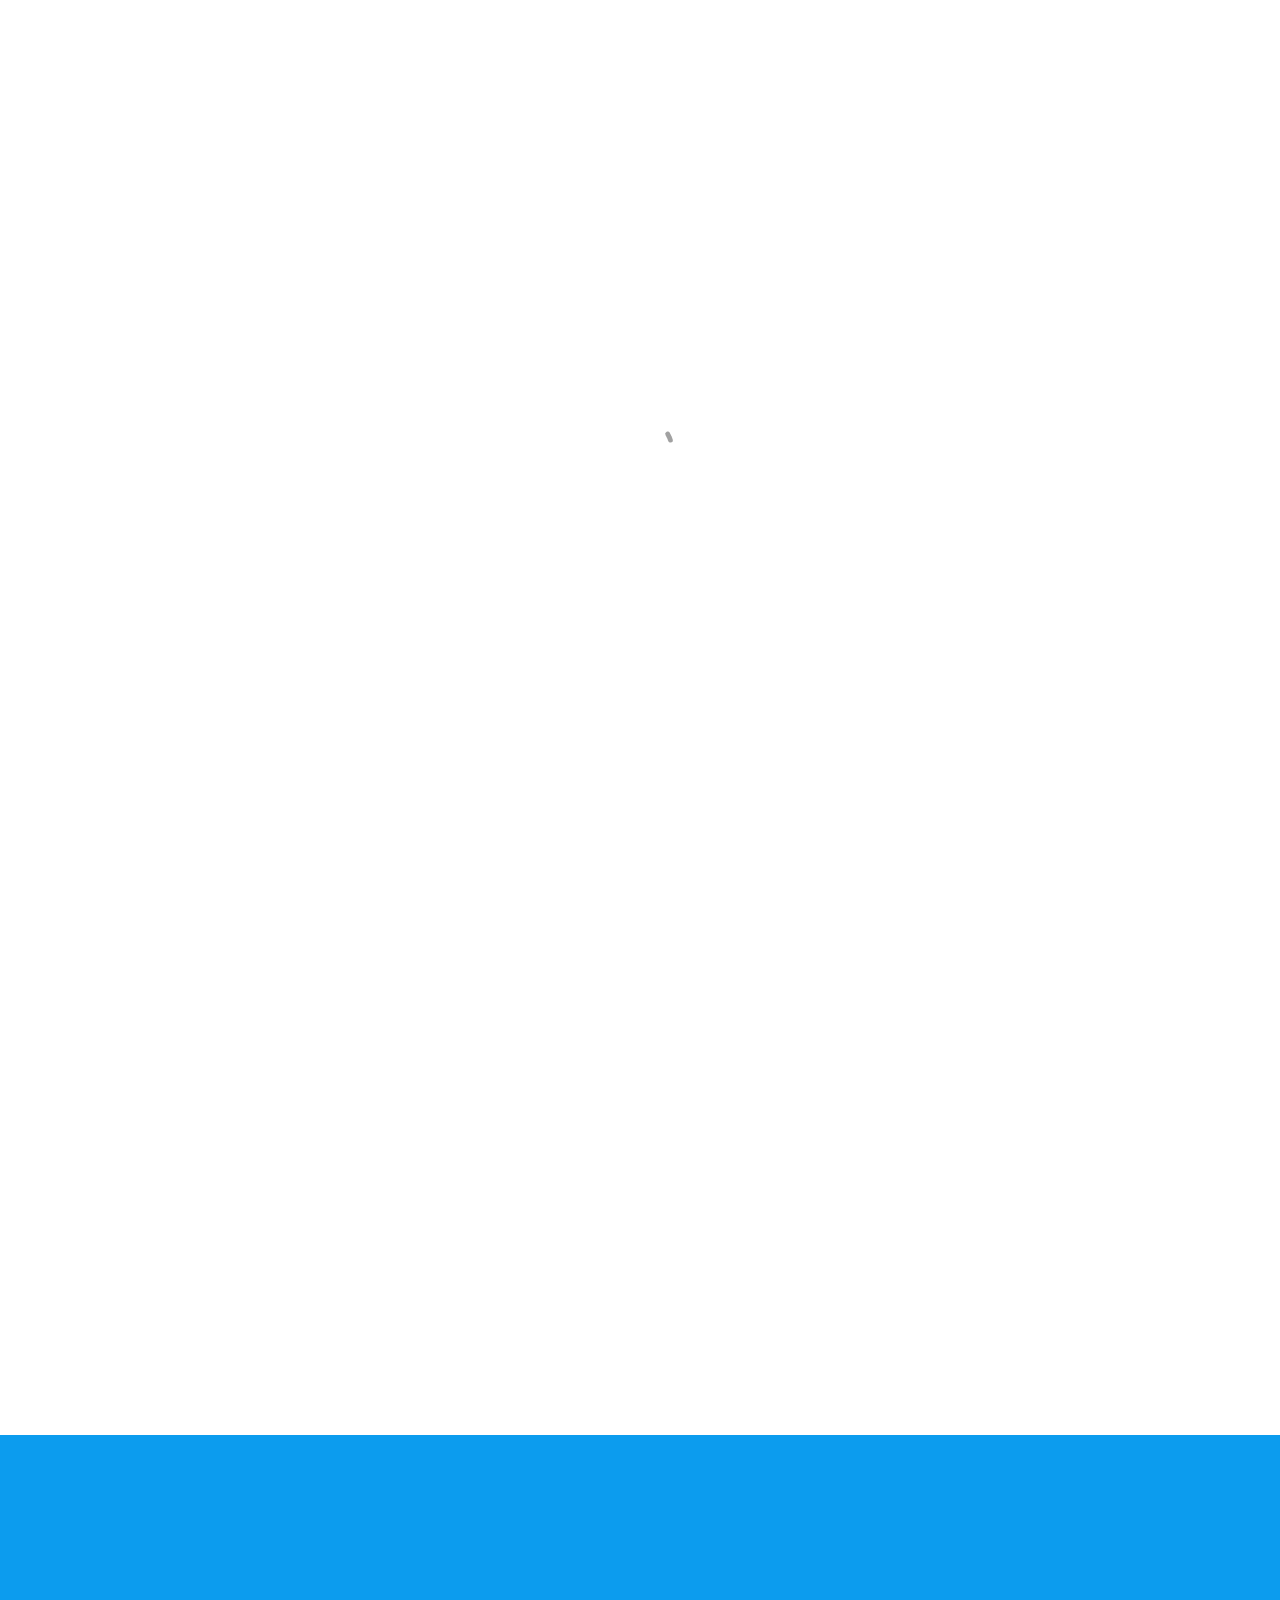
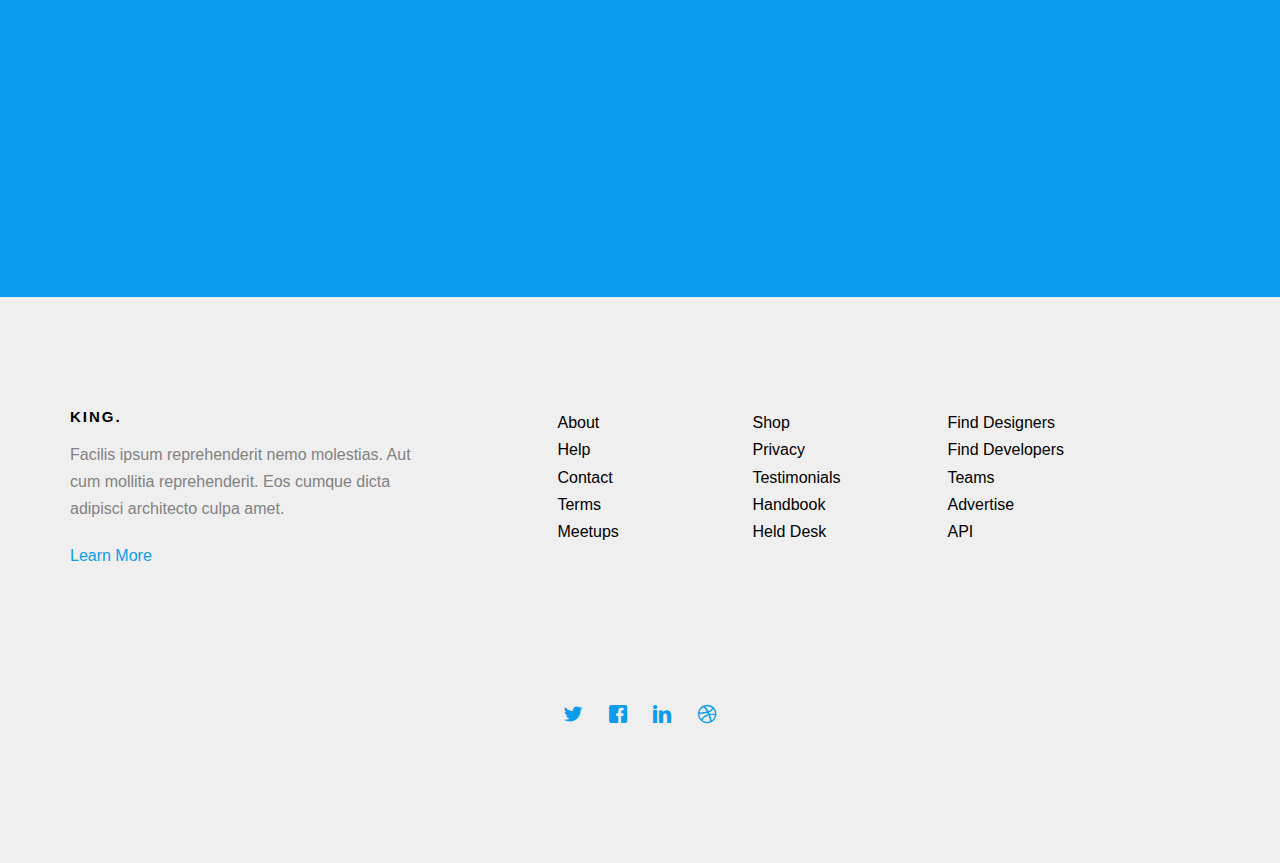
==== contact.html @ 64a5da16 "企业模板" ====
<!DOCTYPE HTML>
<html>
	<head>
	<meta charset="utf-8">
	<meta http-equiv="X-UA-Compatible" content="IE=edge">
	<title>King &mdash; Free Website Template, Free HTML5 Template </title>
	<meta name="viewport" content="width=device-width, initial-scale=1">
	<meta name="description" content="Free HTML5 Website Template" />
	<meta name="keywords" content="free website templates, free html5, free template, free bootstrap, free website template, html5, css3, mobile first, responsive" />
	

	

  	<!-- Facebook and Twitter integration -->
	<meta property="og:title" content=""/>
	<meta property="og:image" content=""/>
	<meta property="og:url" content=""/>
	<meta property="og:site_name" content=""/>
	<meta property="og:description" content=""/>
	<meta name="twitter:title" content="" />
	<meta name="twitter:image" content="" />
	<meta name="twitter:url" content="" />
	<meta name="twitter:card" content="" />

	<!-- <link href='https://fonts.googleapis.com/css?family=Work+Sans:400,300,600,400italic,700' rel='stylesheet' type='text/css'> -->
	
	<!-- Animate.css -->
	<link rel="stylesheet" href="css/animate.css">
	<!-- Icomoon Icon Fonts-->
	<link rel="stylesheet" href="css/icomoon.css">
	<!-- Bootstrap  -->
	<link rel="stylesheet" href="css/bootstrap.css">

	<!-- Theme style  -->
	<link rel="stylesheet" href="css/style.css">

	<!-- Modernizr JS -->
	<script src="js/modernizr-2.6.2.min.js"></script>
	<!-- FOR IE9 below -->
	<!--[if lt IE 9]>
	<script src="js/respond.min.js"></script>
	<![endif]-->

	</head>
	<body>
		
	<div class="fh5co-loader"></div>
	
	<div id="page">
	<nav class="fh5co-nav" role="navigation">
		<div class="container">
			<div class="row">
				<div class="col-xs-2">
					<div id="fh5co-logo"><a href="index.html">King.</a></div>
				</div>
				<div class="col-xs-10 text-right menu-1">
					<ul>
						<li><a href="index.html">Home</a></li>
						<li><a href="work.html">Work</a></li>
						<li><a href="about.html">About</a></li>
						<li class="has-dropdown">
							<a href="services.html">Services</a>
							<ul class="dropdown">
								<li><a href="#">Web Design</a></li>
								<li><a href="#">eCommerce</a></li>
								<li><a href="#">Branding</a></li>
								<li><a href="#">API</a></li>
							</ul>
						</li>
						<li class="has-dropdown">
							<a href="#">Tools</a>
							<ul class="dropdown">
								<li><a href="#">HTML5</a></li>
								<li><a href="#">CSS3</a></li>
								<li><a href="#">Sass</a></li>
								<li><a href="#">jQuery</a></li>
							</ul>
						</li>
						<li class="active"><a href="contact.html">Contact</a></li>
						<li class="btn-cta"><a href="#"><span>Login</span></a></li>
					</ul>
				</div>
			</div>
			
		</div>
	</nav>

	<header id="fh5co-header" class="fh5co-cover fh5co-cover-sm" role="banner" style="background-image:url(images/img_bg_2.jpg);">
		<div class="overlay"></div>
		<div class="container">
			<div class="row">
				<div class="col-md-8 col-md-offset-2 text-center">
					<div class="display-t">
						<div class="display-tc animate-box" data-animate-effect="fadeIn">
							<h1>Contact Us</h1>
							<h2>Free html5 templates Made by <a href="#" target="_blank">jq22.com</a></h2>
						</div>
					</div>
				</div>
			</div>
		</div>
	</header>
	
	<div id="fh5co-contact">
		<div class="container">
			<div class="row">
				<div class="col-md-5 col-md-push-1 animate-box">
					
					<div class="fh5co-contact-info">
						<h3>Contact Information</h3>
						<ul>
							<li class="address">198 West 21th Street, <br> Suite 721 New York NY 10016</li>
							<li class="phone"><a href="tel://1234567920">+ 1235 2355 98</a></li>
							<li class="email"><a href="mailto:info@yoursite.com">info@yoursite.com</a></li>
							<li class="url"><a href="http://gettemplates.co">gettemplates.co</a></li>
						</ul>
					</div>

				</div>
				<div class="col-md-6 animate-box">
					<h3>Get In Touch</h3>
					<form action="#">
						<div class="row form-group">
							<div class="col-md-6">
								<!-- <label for="fname">First Name</label> -->
								<input type="text" id="fname" class="form-control" placeholder="Your firstname">
							</div>
							<div class="col-md-6">
								<!-- <label for="lname">Last Name</label> -->
								<input type="text" id="lname" class="form-control" placeholder="Your lastname">
							</div>
						</div>

						<div class="row form-group">
							<div class="col-md-12">
								<!-- <label for="email">Email</label> -->
								<input type="text" id="email" class="form-control" placeholder="Your email address">
							</div>
						</div>

						<div class="row form-group">
							<div class="col-md-12">
								<!-- <label for="subject">Subject</label> -->
								<input type="text" id="subject" class="form-control" placeholder="Your subject of this message">
							</div>
						</div>

						<div class="row form-group">
							<div class="col-md-12">
								<!-- <label for="message">Message</label> -->
								<textarea name="message" id="message" cols="30" rows="10" class="form-control" placeholder="Say something about us"></textarea>
							</div>
						</div>
						<div class="form-group">
							<input type="submit" value="Send Message" class="btn btn-primary">
						</div>

					</form>		
				</div>
			</div>
			
		</div>
	</div>

	<div id="fh5co-started">
		<div class="container">
			<div class="row animate-box">
				<div class="col-md-8 col-md-offset-2 text-center fh5co-heading">
					<h2>Lets Get Started</h2>
					<p>Dignissimos asperiores vitae velit veniam totam fuga molestias accusamus alias autem provident. Odit ab aliquam dolor eius.</p>
				</div>
			</div>
			<div class="row animate-box">
				<div class="col-md-8 col-md-offset-2">
					<form class="form-inline">
						<div class="col-md-6 col-md-offset-3 col-sm-6">
							<button type="submit" class="btn btn-default btn-block">Get In Touch</button>
						</div>
					</form>
				</div>
			</div>
		</div>
	</div>

	<footer id="fh5co-footer" role="contentinfo">
		<div class="container">
			<div class="row row-pb-md">
				<div class="col-md-4 fh5co-widget">
					<h3>King.</h3>
					<p>Facilis ipsum reprehenderit nemo molestias. Aut cum mollitia reprehenderit. Eos cumque dicta adipisci architecto culpa amet.</p>
					<p><a href="#">Learn More</a></p>
				</div>
				<div class="col-md-2 col-sm-4 col-xs-6 col-md-push-1">
					<ul class="fh5co-footer-links">
						<li><a href="#">About</a></li>
						<li><a href="#">Help</a></li>
						<li><a href="#">Contact</a></li>
						<li><a href="#">Terms</a></li>
						<li><a href="#">Meetups</a></li>
					</ul>
				</div>

				<div class="col-md-2 col-sm-4 col-xs-6 col-md-push-1">
					<ul class="fh5co-footer-links">
						<li><a href="#">Shop</a></li>
						<li><a href="#">Privacy</a></li>
						<li><a href="#">Testimonials</a></li>
						<li><a href="#">Handbook</a></li>
						<li><a href="#">Held Desk</a></li>
					</ul>
				</div>

				<div class="col-md-2 col-sm-4 col-xs-6 col-md-push-1">
					<ul class="fh5co-footer-links">
						<li><a href="#">Find Designers</a></li>
						<li><a href="#">Find Developers</a></li>
						<li><a href="#">Teams</a></li>
						<li><a href="#">Advertise</a></li>
						<li><a href="#">API</a></li>
					</ul>
				</div>
			</div>

			<div class="row copyright">
				<div class="col-md-12 text-center">
					<p>
						<ul class="fh5co-social-icons">
							<li><a href="#"><i class="icon-twitter"></i></a></li>
							<li><a href="#"><i class="icon-facebook"></i></a></li>
							<li><a href="#"><i class="icon-linkedin"></i></a></li>
							<li><a href="#"><i class="icon-dribbble"></i></a></li>
						</ul>
					</p>
				</div>
			</div>

		</div>
	</footer>
	</div>

	<div class="gototop js-top">
		<a href="#" class="js-gotop"><i class="icon-arrow-up"></i></a>
	</div>
	
	<!-- jQuery -->
	<script src="http://www.jq22.com/jquery/jquery-1.10.2.js"></script>
	<!-- jQuery Easing -->
	<script src="js/jquery.easing.1.3.js"></script>
	<!-- Bootstrap -->
	<script src="js/bootstrap.min.js"></script>
	<!-- Waypoints -->
	<script src="js/jquery.waypoints.min.js"></script>
	<!-- Main -->
	<script src="js/main.js"></script>

	</body>
</html>
---- css/icomoon.css ----
@font-face {
  font-family: 'icomoon';
  src:  url('../fonts/icomoon/icomoon.eot?6iuir');
  src:  url('../fonts/icomoon/icomoon.eot?6iuir#iefix') format('embedded-opentype'),
    url('../fonts/icomoon/icomoon.ttf?6iuir') format('truetype'),
    url('../fonts/icomoon/icomoon.woff?6iuir') format('woff'),
    url('../fonts/icomoon/icomoon.svg?6iuir#icomoon') format('svg');
  font-weight: normal;
  font-style: normal;
}

[class^="icon-"], [class*=" icon-"] {
  /* use !important to prevent issues with browser extensions that change fonts */
  font-family: 'icomoon' !important;
  speak: none;
  font-style: normal;
  font-weight: normal;
  font-variant: normal;
  text-transform: none;
  line-height: 1;

  /* Better Font Rendering =========== */
  -webkit-font-smoothing: antialiased;
  -moz-osx-font-smoothing: grayscale;
}

.icon-eye:before {
  content: "\e000";
}
.icon-paper-clip:before {
  content: "\e001";
}
.icon-mail:before {
  content: "\e002";
}
.icon-toggle:before {
  content: "\e003";
}
.icon-layout:before {
  content: "\e004";
}
.icon-link:before {
  content: "\e005";
}
.icon-bell:before {
  content: "\e006";
}
.icon-lock:before {
  content: "\e007";
}
.icon-unlock:before {
  content: "\e008";
}
.icon-ribbon:before {
  content: "\e009";
}
.icon-image:before {
  content: "\e010";
}
.icon-signal:before {
  content: "\e011";
}
.icon-target:before {
  content: "\e012";
}
.icon-clipboard:before {
  content: "\e013";
}
.icon-clock:before {
  content: "\e014";
}
.icon-watch:before {
  content: "\e015";
}
.icon-air-play:before {
  content: "\e016";
}
.icon-camera:before {
  content: "\e017";
}
.icon-video:before {
  content: "\e018";
}
.icon-disc:before {
  content: "\e019";
}
.icon-printer:before {
  content: "\e020";
}
.icon-monitor:before {
  content: "\e021";
}
.icon-server:before {
  content: "\e022";
}
.icon-cog:before {
  content: "\e023";
}
.icon-heart:before {
  content: "\e024";
}
.icon-paragraph:before {
  content: "\e025";
}
.icon-align-justify:before {
  content: "\e026";
}
.icon-align-left:before {
  content: "\e027";
}
.icon-align-center:before {
  content: "\e028";
}
.icon-align-right:before {
  content: "\e029";
}
.icon-book:before {
  content: "\e030";
}
.icon-layers:before {
  content: "\e031";
}
.icon-stack:before {
  content: "\e032";
}
.icon-stack-2:before {
  content: "\e033";
}
.icon-paper:before {
  content: "\e034";
}
.icon-paper-stack:before {
  content: "\e035";
}
.icon-search:before {
  content: "\e036";
}
.icon-zoom-in:before {
  content: "\e037";
}
.icon-zoom-out:before {
  content: "\e038";
}
.icon-reply:before {
  content: "\e039";
}
.icon-circle-plus:before {
  content: "\e040";
}
.icon-circle-minus:before {
  content: "\e041";
}
.icon-circle-check:before {
  content: "\e042";
}
.icon-circle-cross:before {
  content: "\e043";
}
.icon-square-plus:before {
  content: "\e044";
}
.icon-square-minus:before {
  content: "\e045";
}
.icon-square-check:before {
  content: "\e046";
}
.icon-square-cross:before {
  content: "\e047";
}
.icon-microphone:before {
  content: "\e048";
}
.icon-record:before {
  content: "\e049";
}
.icon-skip-back:before {
  content: "\e050";
}
.icon-rewind:before {
  content: "\e051";
}
.icon-play:before {
  content: "\e052";
}
.icon-pause:before {
  content: "\e053";
}
.icon-stop:before {
  content: "\e054";
}
.icon-fast-forward:before {
  content: "\e055";
}
.icon-skip-forward:before {
  content: "\e056";
}
.icon-shuffle:before {
  content: "\e057";
}
.icon-repeat:before {
  content: "\e058";
}
.icon-folder:before {
  content: "\e059";
}
.icon-umbrella:before {
  content: "\e060";
}
.icon-moon:before {
  content: "\e061";
}
.icon-thermometer:before {
  content: "\e062";
}
.icon-drop:before {
  content: "\e063";
}
.icon-sun:before {
  content: "\e064";
}
.icon-cloud:before {
  content: "\e065";
}
.icon-cloud-upload:before {
  content: "\e066";
}
.icon-cloud-download:before {
  content: "\e067";
}
.icon-upload:before {
  content: "\e068";
}
.icon-download:before {
  content: "\e069";
}
.icon-location:before {
  content: "\e070";
}
.icon-location-2:before {
  content: "\e071";
}
.icon-map:before {
  content: "\e072";
}
.icon-battery:before {
  content: "\e073";
}
.icon-head:before {
  content: "\e074";
}
.icon-briefcase:before {
  content: "\e075";
}
.icon-speech-bubble:before {
  content: "\e076";
}
.icon-anchor:before {
  content: "\e077";
}
.icon-globe:before {
  content: "\e078";
}
.icon-box:before {
  content: "\e079";
}
.icon-reload:before {
  content: "\e080";
}
.icon-share:before {
  content: "\e081";
}
.icon-marquee:before {
  content: "\e082";
}
.icon-marquee-plus:before {
  content: "\e083";
}
.icon-marquee-minus:before {
  content: "\e084";
}
.icon-tag:before {
  content: "\e085";
}
.icon-power:before {
  content: "\e086";
}
.icon-command:before {
  content: "\e087";
}
.icon-alt:before {
  content: "\e088";
}
.icon-esc:before {
  content: "\e089";
}
.icon-bar-graph:before {
  content: "\e090";
}
.icon-bar-graph-2:before {
  content: "\e091";
}
.icon-pie-graph:before {
  content: "\e092";
}
.icon-star:before {
  content: "\e093";
}
.icon-arrow-left:before {
  content: "\e094";
}
.icon-arrow-right:before {
  content: "\e095";
}
.icon-arrow-up:before {
  content: "\e096";
}
.icon-arrow-down:before {
  content: "\e097";
}
.icon-volume:before {
  content: "\e098";
}
.icon-mute:before {
  content: "\e099";
}
.icon-content-right:before {
  content: "\e100";
}
.icon-content-left:before {
  content: "\e101";
}
.icon-grid:before {
  content: "\e102";
}
.icon-grid-2:before {
  content: "\e103";
}
.icon-columns:before {
  content: "\e104";
}
.icon-loader:before {
  content: "\e105";
}
.icon-bag:before {
  content: "\e106";
}
.icon-ban:before {
  content: "\e107";
}
.icon-flag:before {
  content: "\e108";
}
.icon-trash:before {
  content: "\e109";
}
.icon-expand:before {
  content: "\e110";
}
.icon-contract:before {
  content: "\e111";
}
.icon-maximize:before {
  content: "\e112";
}
.icon-minimize:before {
  content: "\e113";
}
.icon-plus:before {
  content: "\e114";
}
.icon-minus:before {
  content: "\e115";
}
.icon-check:before {
  content: "\e116";
}
.icon-cross:before {
  content: "\e117";
}
.icon-move:before {
  content: "\e118";
}
.icon-delete:before {
  content: "\e119";
}
.icon-menu:before {
  content: "\e120";
}
.icon-archive:before {
  content: "\e121";
}
.icon-inbox:before {
  content: "\e122";
}
.icon-outbox:before {
  content: "\e123";
}
.icon-file:before {
  content: "\e124";
}
.icon-file-add:before {
  content: "\e125";
}
.icon-file-subtract:before {
  content: "\e126";
}
.icon-help:before {
  content: "\e127";
}
.icon-open:before {
  content: "\e128";
}
.icon-ellipsis:before {
  content: "\e129";
}
.icon-add-to-list:before {
  content: "\e900";
}
.icon-classic-computer:before {
  content: "\e901";
}
.icon-controller-fast-backward:before {
  content: "\e902";
}
.icon-creative-commons-attribution:before {
  content: "\e903";
}
.icon-creative-commons-noderivs:before {
  content: "\e904";
}
.icon-creative-commons-noncommercial-eu:before {
  content: "\e905";
}
.icon-creative-commons-noncommercial-us:before {
  content: "\e906";
}
.icon-creative-commons-public-domain:before {
  content: "\e907";
}
.icon-creative-commons-remix:before {
  content: "\e908";
}
.icon-creative-commons-share:before {
  content: "\e909";
}
.icon-creative-commons-sharealike:before {
  content: "\e90a";
}
.icon-creative-commons:before {
  content: "\e90b";
}
.icon-document-landscape:before {
  content: "\e90c";
}
.icon-remove-user:before {
  content: "\e90d";
}
.icon-warning:before {
  content: "\e90e";
}
.icon-arrow-bold-down:before {
  content: "\e90f";
}
.icon-arrow-bold-left:before {
  content: "\e910";
}
.icon-arrow-bold-right:before {
  content: "\e911";
}
.icon-arrow-bold-up:before {
  content: "\e912";
}
.icon-arrow-down2:before {
  content: "\e913";
}
.icon-arrow-left2:before {
  content: "\e914";
}
.icon-arrow-long-down:before {
  content: "\e915";
}
.icon-arrow-long-left:before {
  content: "\e916";
}
.icon-arrow-long-right:before {
  content: "\e917";
}
.icon-arrow-long-up:before {
  content: "\e918";
}
.icon-arrow-right2:before {
  content: "\e919";
}
.icon-arrow-up2:before {
  content: "\e91a";
}
.icon-arrow-with-circle-down:before {
  content: "\e91b";
}
.icon-arrow-with-circle-left:before {
  content: "\e91c";
}
.icon-arrow-with-circle-right:before {
  content: "\e91d";
}
.icon-arrow-with-circle-up:before {
  content: "\e91e";
}
.icon-bookmark:before {
  content: "\e91f";
}
.icon-bookmarks:before {
  content: "\e920";
}
.icon-chevron-down:before {
  content: "\e921";
}
.icon-chevron-left:before {
  content: "\e922";
}
.icon-chevron-right:before {
  content: "\e923";
}
.icon-chevron-small-down:before {
  content: "\e924";
}
.icon-chevron-small-left:before {
  content: "\e925";
}
.icon-chevron-small-right:before {
  content: "\e926";
}
.icon-chevron-small-up:before {
  content: "\e927";
}
.icon-chevron-thin-down:before {
  content: "\e928";
}
.icon-chevron-thin-left:before {
  content: "\e929";
}
.icon-chevron-thin-right:before {
  content: "\e92a";
}
.icon-chevron-thin-up:before {
  content: "\e92b";
}
.icon-chevron-up:before {
  content: "\e92c";
}
.icon-chevron-with-circle-down:before {
  content: "\e92d";
}
.icon-chevron-with-circle-left:before {
  content: "\e92e";
}
.icon-chevron-with-circle-right:before {
  content: "\e92f";
}
.icon-chevron-with-circle-up:before {
  content: "\e930";
}
.icon-cloud2:before {
  content: "\e931";
}
.icon-controller-fast-forward:before {
  content: "\e932";
}
.icon-controller-jump-to-start:before {
  content: "\e933";
}
.icon-controller-next:before {
  content: "\e934";
}
.icon-controller-paus:before {
  content: "\e935";
}
.icon-controller-play:before {
  content: "\e936";
}
.icon-controller-record:before {
  content: "\e937";
}
.icon-controller-stop:before {
  content: "\e938";
}
.icon-controller-volume:before {
  content: "\e939";
}
.icon-dot-single:before {
  content: "\e93a";
}
.icon-dots-three-horizontal:before {
  content: "\e93b";
}
.icon-dots-three-vertical:before {
  content: "\e93c";
}
.icon-dots-two-horizontal:before {
  content: "\e93d";
}
.icon-dots-two-vertical:before {
  content: "\e93e";
}
.icon-download2:before {
  content: "\e93f";
}
.icon-emoji-flirt:before {
  content: "\e940";
}
.icon-flow-branch:before {
  content: "\e941";
}
.icon-flow-cascade:before {
  content: "\e942";
}
.icon-flow-line:before {
  content: "\e943";
}
.icon-flow-parallel:before {
  content: "\e944";
}
.icon-flow-tree:before {
  content: "\e945";
}
.icon-install:before {
  content: "\e946";
}
.icon-layers2:before {
  content: "\e947";
}
.icon-open-book:before {
  content: "\e948";
}
.icon-resize-100:before {
  content: "\e949";
}
.icon-resize-full-screen:before {
  content: "\e94a";
}
.icon-save:before {
  content: "\e94b";
}
.icon-select-arrows:before {
  content: "\e94c";
}
.icon-sound-mute:before {
  content: "\e94d";
}
.icon-sound:before {
  content: "\e94e";
}
.icon-trash2:before {
  content: "\e94f";
}
.icon-triangle-down:before {
  content: "\e950";
}
.icon-triangle-left:before {
  content: "\e951";
}
.icon-triangle-right:before {
  content: "\e952";
}
.icon-triangle-up:before {
  content: "\e953";
}
.icon-uninstall:before {
  content: "\e954";
}
.icon-upload-to-cloud:before {
  content: "\e955";
}
.icon-upload2:before {
  content: "\e956";
}
.icon-add-user:before {
  content: "\e957";
}
.icon-address:before {
  content: "\e958";
}
.icon-adjust:before {
  content: "\e959";
}
.icon-air:before {
  content: "\e95a";
}
.icon-aircraft-landing:before {
  content: "\e95b";
}
.icon-aircraft-take-off:before {
  content: "\e95c";
}
.icon-aircraft:before {
  content: "\e95d";
}
.icon-align-bottom:before {
  content: "\e95e";
}
.icon-align-horizontal-middle:before {
  content: "\e95f";
}
.icon-align-left2:before {
  content: "\e960";
}
.icon-align-right2:before {
  content: "\e961";
}
.icon-align-top:before {
  content: "\e962";
}
.icon-align-vertical-middle:before {
  content: "\e963";
}
.icon-archive2:before {
  content: "\e964";
}
.icon-area-graph:before {
  content: "\e965";
}
.icon-attachment:before {
  content: "\e966";
}
.icon-awareness-ribbon:before {
  content: "\e967";
}
.icon-back-in-time:before {
  content: "\e968";
}
.icon-back:before {
  content: "\e969";
}
.icon-bar-graph2:before {
  content: "\e96a";
}
.icon-battery2:before {
  content: "\e96b";
}
.icon-beamed-note:before {
  content: "\e96c";
}
.icon-bell2:before {
  content: "\e96d";
}
.icon-blackboard:before {
  content: "\e96e";
}
.icon-block:before {
  content: "\e96f";
}
.icon-book2:before {
  content: "\e970";
}
.icon-bowl:before {
  content: "\e971";
}
.icon-box2:before {
  content: "\e972";
}
.icon-briefcase2:before {
  content: "\e973";
}
.icon-browser:before {
  content: "\e974";
}
.icon-brush:before {
  content: "\e975";
}
.icon-bucket:before {
  content: "\e976";
}
.icon-cake:before {
  content: "\e977";
}
.icon-calculator:before {
  content: "\e978";
}
.icon-calendar:before {
  content: "\e979";
}
.icon-camera2:before {
  content: "\e97a";
}
.icon-ccw:before {
  content: "\e97b";
}
.icon-chat:before {
  content: "\e97c";
}
.icon-check2:before {
  content: "\e97d";
}
.icon-circle-with-cross:before {
  content: "\e97e";
}
.icon-circle-with-minus:before {
  content: "\e97f";
}
.icon-circle-with-plus:before {
  content: "\e980";
}
.icon-circle:before {
  content: "\e981";
}
.icon-circular-graph:before {
  content: "\e982";
}
.icon-clapperboard:before {
  content: "\e983";
}
.icon-clipboard2:before {
  content: "\e984";
}
.icon-clock2:before {
  content: "\e985";
}
.icon-code:before {
  content: "\e986";
}
.icon-cog2:before {
  content: "\e987";
}
.icon-colours:before {
  content: "\e988";
}
.icon-compass:before {
  content: "\e989";
}
.icon-copy:before {
  content: "\e98a";
}
.icon-credit-card:before {
  content: "\e98b";
}
.icon-credit:before {
  content: "\e98c";
}
.icon-cross2:before {
  content: "\e98d";
}
.icon-cup:before {
  content: "\e98e";
}
.icon-cw:before {
  content: "\e98f";
}
.icon-cycle:before {
  content: "\e990";
}
.icon-database:before {
  content: "\e991";
}
.icon-dial-pad:before {
  content: "\e992";
}
.icon-direction:before {
  content: "\e993";
}
.icon-document:before {
  content: "\e994";
}
.icon-documents:before {
  content: "\e995";
}
.icon-drink:before {
  content: "\e996";
}
.icon-drive:before {
  content: "\e997";
}
.icon-drop2:before {
  content: "\e998";
}
.icon-edit:before {
  content: "\e999";
}
.icon-email:before {
  content: "\e99a";
}
.icon-emoji-happy:before {
  content: "\e99b";
}
.icon-emoji-neutral:before {
  content: "\e99c";
}
.icon-emoji-sad:before {
  content: "\e99d";
}
.icon-erase:before {
  content: "\e99e";
}
.icon-eraser:before {
  content: "\e99f";
}
.icon-export:before {
  content: "\e9a0";
}
.icon-eye2:before {
  content: "\e9a1";
}
.icon-feather:before {
  content: "\e9a2";
}
.icon-flag2:before {
  content: "\e9a3";
}
.icon-flash:before {
  content: "\e9a4";
}
.icon-flashlight:before {
  content: "\e9a5";
}
.icon-flat-brush:before {
  content: "\e9a6";
}
.icon-folder-images:before {
  content: "\e9a7";
}
.icon-folder-music:before {
  content: "\e9a8";
}
.icon-folder-video:before {
  content: "\e9a9";
}
.icon-folder2:before {
  content: "\e9aa";
}
.icon-forward:before {
  content: "\e9ab";
}
.icon-funnel:before {
  content: "\e9ac";
}
.icon-game-controller:before {
  content: "\e9ad";
}
.icon-gauge:before {
  content: "\e9ae";
}
.icon-globe2:before {
  content: "\e9af";
}
.icon-graduation-cap:before {
  content: "\e9b0";
}
.icon-grid2:before {
  content: "\e9b1";
}
.icon-hair-cross:before {
  content: "\e9b2";
}
.icon-hand:before {
  content: "\e9b3";
}
.icon-heart-outlined:before {
  content: "\e9b4";
}
.icon-heart2:before {
  content: "\e9b5";
}
.icon-help-with-circle:before {
  content: "\e9b6";
}
.icon-help2:before {
  content: "\e9b7";
}
.icon-home:before {
  content: "\e9b8";
}
.icon-hour-glass:before {
  content: "\e9b9";
}
.icon-image-inverted:before {
  content: "\e9ba";
}
.icon-image2:before {
  content: "\e9bb";
}
.icon-images:before {
  content: "\e9bc";
}
.icon-inbox2:before {
  content: "\e9bd";
}
.icon-infinity:before {
  content: "\e9be";
}
.icon-info-with-circle:before {
  content: "\e9bf";
}
.icon-info:before {
  content: "\e9c0";
}
.icon-key:before {
  content: "\e9c1";
}
.icon-keyboard:before {
  content: "\e9c2";
}
.icon-lab-flask:before {
  content: "\e9c3";
}
.icon-landline:before {
  content: "\e9c4";
}
.icon-language:before {
  content: "\e9c5";
}
.icon-laptop:before {
  content: "\e9c6";
}
.icon-leaf:before {
  content: "\e9c7";
}
.icon-level-down:before {
  content: "\e9c8";
}
.icon-level-up:before {
  content: "\e9c9";
}
.icon-lifebuoy:before {
  content: "\e9ca";
}
.icon-light-bulb:before {
  content: "\e9cb";
}
.icon-light-down:before {
  content: "\e9cc";
}
.icon-light-up:before {
  content: "\e9cd";
}
.icon-line-graph:before {
  content: "\e9ce";
}
.icon-link2:before {
  content: "\e9cf";
}
.icon-list:before {
  content: "\e9d0";
}
.icon-location-pin:before {
  content: "\e9d1";
}
.icon-location2:before {
  content: "\e9d2";
}
.icon-lock-open:before {
  content: "\e9d3";
}
.icon-lock2:before {
  content: "\e9d4";
}
.icon-log-out:before {
  content: "\e9d5";
}
.icon-login:before {
  content: "\e9d6";
}
.icon-loop:before {
  content: "\e9d7";
}
.icon-magnet:before {
  content: "\e9d8";
}
.icon-magnifying-glass:before {
  content: "\e9d9";
}
.icon-mail2:before {
  content: "\e9da";
}
.icon-man:before {
  content: "\e9db";
}
.icon-map2:before {
  content: "\e9dc";
}
.icon-mask:before {
  content: "\e9dd";
}
.icon-medal:before {
  content: "\e9de";
}
.icon-megaphone:before {
  content: "\e9df";
}
.icon-menu2:before {
  content: "\e9e0";
}
.icon-message:before {
  content: "\e9e1";
}
.icon-mic:before {
  content: "\e9e2";
}
.icon-minus2:before {
  content: "\e9e3";
}
.icon-mobile:before {
  content: "\e9e4";
}
.icon-modern-mic:before {
  content: "\e9e5";
}
.icon-moon2:before {
  content: "\e9e6";
}
.icon-mouse:before {
  content: "\e9e7";
}
.icon-music:before {
  content: "\e9e8";
}
.icon-network:before {
  content: "\e9e9";
}
.icon-new-message:before {
  content: "\e9ea";
}
.icon-new:before {
  content: "\e9eb";
}
.icon-news:before {
  content: "\e9ec";
}
.icon-note:before {
  content: "\e9ed";
}
.icon-notification:before {
  content: "\e9ee";
}
.icon-old-mobile:before {
  content: "\e9ef";
}
.icon-old-phone:before {
  content: "\e9f0";
}
.icon-palette:before {
  content: "\e9f1";
}
.icon-paper-plane:before {
  content: "\e9f2";
}
.icon-pencil:before {
  content: "\e9f3";
}
.icon-phone:before {
  content: "\e9f4";
}
.icon-pie-chart:before {
  content: "\e9f5";
}
.icon-pin:before {
  content: "\e9f6";
}
.icon-plus2:before {
  content: "\e9f7";
}
.icon-popup:before {
  content: "\e9f8";
}
.icon-power-plug:before {
  content: "\e9f9";
}
.icon-price-ribbon:before {
  content: "\e9fa";
}
.icon-price-tag:before {
  content: "\e9fb";
}
.icon-print:before {
  content: "\e9fc";
}
.icon-progress-empty:before {
  content: "\e9fd";
}
.icon-progress-full:before {
  content: "\e9fe";
}
.icon-progress-one:before {
  content: "\e9ff";
}
.icon-progress-two:before {
  content: "\ea00";
}
.icon-publish:before {
  content: "\ea01";
}
.icon-quote:before {
  content: "\ea02";
}
.icon-radio:before {
  content: "\ea03";
}
.icon-reply-all:before {
  content: "\ea04";
}
.icon-reply2:before {
  content: "\ea05";
}
.icon-retweet:before {
  content: "\ea06";
}
.icon-rocket:before {
  content: "\ea07";
}
.icon-round-brush:before {
  content: "\ea08";
}
.icon-rss:before {
  content: "\ea09";
}
.icon-ruler:before {
  content: "\ea0a";
}
.icon-scissors:before {
  content: "\ea0b";
}
.icon-share-alternitive:before {
  content: "\ea0c";
}
.icon-share2:before {
  content: "\ea0d";
}
.icon-shareable:before {
  content: "\ea0e";
}
.icon-shield:before {
  content: "\ea0f";
}
.icon-shop:before {
  content: "\ea10";
}
.icon-shopping-bag:before {
  content: "\ea11";
}
.icon-shopping-basket:before {
  content: "\ea12";
}
.icon-shopping-cart:before {
  content: "\ea13";
}
.icon-shuffle2:before {
  content: "\ea14";
}
.icon-signal2:before {
  content: "\ea15";
}
.icon-sound-mix:before {
  content: "\ea16";
}
.icon-sports-club:before {
  content: "\ea17";
}
.icon-spreadsheet:before {
  content: "\ea18";
}
.icon-squared-cross:before {
  content: "\ea19";
}
.icon-squared-minus:before {
  content: "\ea1a";
}
.icon-squared-plus:before {
  content: "\ea1b";
}
.icon-star-outlined:before {
  content: "\ea1c";
}
.icon-star2:before {
  content: "\ea1d";
}
.icon-stopwatch:before {
  content: "\ea1e";
}
.icon-suitcase:before {
  content: "\ea1f";
}
.icon-swap:before {
  content: "\ea20";
}
.icon-sweden:before {
  content: "\ea21";
}
.icon-switch:before {
  content: "\ea22";
}
.icon-tablet:before {
  content: "\ea23";
}
.icon-tag2:before {
  content: "\ea24";
}
.icon-text-document-inverted:before {
  content: "\ea25";
}
.icon-text-document:before {
  content: "\ea26";
}
.icon-text:before {
  content: "\ea27";
}
.icon-thermometer2:before {
  content: "\ea28";
}
.icon-thumbs-down:before {
  content: "\ea29";
}
.icon-thumbs-up:before {
  content: "\ea2a";
}
.icon-thunder-cloud:before {
  content: "\ea2b";
}
.icon-ticket:before {
  content: "\ea2c";
}
.icon-time-slot:before {
  content: "\ea2d";
}
.icon-tools:before {
  content: "\ea2e";
}
.icon-traffic-cone:before {
  content: "\ea2f";
}
.icon-tree:before {
  content: "\ea30";
}
.icon-trophy:before {
  content: "\ea31";
}
.icon-tv:before {
  content: "\ea32";
}
.icon-typing:before {
  content: "\ea33";
}
.icon-unread:before {
  content: "\ea34";
}
.icon-untag:before {
  content: "\ea35";
}
.icon-user:before {
  content: "\ea36";
}
.icon-users:before {
  content: "\ea37";
}
.icon-v-card:before {
  content: "\ea38";
}
.icon-video2:before {
  content: "\ea39";
}
.icon-vinyl:before {
  content: "\ea3a";
}
.icon-voicemail:before {
  content: "\ea3b";
}
.icon-wallet:before {
  content: "\ea3c";
}
.icon-water:before {
  content: "\ea3d";
}
.icon-px-with-circle:before {
  content: "\ea3e";
}
.icon-px:before {
  content: "\ea3f";
}
.icon-basecamp:before {
  content: "\ea40";
}
.icon-behance:before {
  content: "\ea41";
}
.icon-creative-cloud:before {
  content: "\ea42";
}
.icon-dropbox:before {
  content: "\ea43";
}
.icon-evernote:before {
  content: "\ea44";
}
.icon-flattr:before {
  content: "\ea45";
}
.icon-foursquare:before {
  content: "\ea46";
}
.icon-google-drive:before {
  content: "\ea47";
}
.icon-google-hangouts:before {
  content: "\ea48";
}
.icon-grooveshark:before {
  content: "\ea49";
}
.icon-icloud:before {
  content: "\ea4a";
}
.icon-mixi:before {
  content: "\ea4b";
}
.icon-onedrive:before {
  content: "\ea4c";
}
.icon-paypal:before {
  content: "\ea4d";
}
.icon-picasa:before {
  content: "\ea4e";
}
.icon-qq:before {
  content: "\ea4f";
}
.icon-rdio-with-circle:before {
  content: "\ea50";
}
.icon-renren:before {
  content: "\ea51";
}
.icon-scribd:before {
  content: "\ea52";
}
.icon-sina-weibo:before {
  content: "\ea53";
}
.icon-skype-with-circle:before {
  content: "\ea54";
}
.icon-skype:before {
  content: "\ea55";
}
.icon-slideshare:before {
  content: "\ea56";
}
.icon-smashing:before {
  content: "\ea57";
}
.icon-soundcloud:before {
  content: "\ea58";
}
.icon-spotify-with-circle:before {
  content: "\ea59";
}
.icon-spotify:before {
  content: "\ea5a";
}
.icon-swarm:before {
  content: "\ea5b";
}
.icon-vine-with-circle:before {
  content: "\ea5c";
}
.icon-vine:before {
  content: "\ea5d";
}
.icon-vk-alternitive:before {
  content: "\ea5e";
}
.icon-vk-with-circle:before {
  content: "\ea5f";
}
.icon-vk:before {
  content: "\ea60";
}
.icon-xing-with-circle:before {
  content: "\ea61";
}
.icon-xing:before {
  content: "\ea62";
}
.icon-yelp:before {
  content: "\ea63";
}
.icon-dribbble-with-circle:before {
  content: "\ea64";
}
.icon-dribbble:before {
  content: "\ea65";
}
.icon-facebook-with-circle:before {
  content: "\ea66";
}
.icon-facebook:before {
  content: "\ea67";
}
.icon-flickr-with-circle:before {
  content: "\ea68";
}
.icon-flickr:before {
  content: "\ea69";
}
.icon-github-with-circle:before {
  content: "\ea6a";
}
.icon-github:before {
  content: "\ea6b";
}
.icon-google-with-circle:before {
  content: "\ea6c";
}
.icon-google:before {
  content: "\ea6d";
}
.icon-instagram-with-circle:before {
  content: "\ea6e";
}
.icon-instagram:before {
  content: "\ea6f";
}
.icon-lastfm-with-circle:before {
  content: "\ea70";
}
.icon-lastfm:before {
  content: "\ea71";
}
.icon-linkedin-with-circle:before {
  content: "\ea72";
}
.icon-linkedin:before {
  content: "\ea73";
}
.icon-pinterest-with-circle:before {
  content: "\ea74";
}
.icon-pinterest:before {
  content: "\ea75";
}
.icon-rdio:before {
  content: "\ea76";
}
.icon-stumbleupon-with-circle:before {
  content: "\ea77";
}
.icon-stumbleupon:before {
  content: "\ea78";
}
.icon-tumblr-with-circle:before {
  content: "\ea79";
}
.icon-tumblr:before {
  content: "\ea7a";
}
.icon-twitter-with-circle:before {
  content: "\ea7b";
}
.icon-twitter:before {
  content: "\ea7c";
}
.icon-vimeo-with-circle:before {
  content: "\ea7d";
}
.icon-vimeo:before {
  content: "\ea7e";
}
.icon-youtube-with-circle:before {
  content: "\ea7f";
}
.icon-youtube:before {
  content: "\ea80";
}
---- css/style.css ----
@font-face {
  font-family: 'icomoon';
  src: url("../fonts/icomoon/icomoon.eot?srf3rx");
  src: url("../fonts/icomoon/icomoon.eot?srf3rx#iefix") format("embedded-opentype"), url("../fonts/icomoon/icomoon.ttf?srf3rx") format("truetype"), url("../fonts/icomoon/icomoon.woff?srf3rx") format("woff");
  font-weight: normal;
  font-style: normal;
}
/* =======================================================
*
* 	Template Style 
*
* ======================================================= */
body {
  font-family: "Work Sans", Arial, sans-serif;
  font-weight: 400;
  font-size: 16px;
  line-height: 1.7;
  color: #828282;
  background: #fff;
}

#page {
  position: relative;
  overflow-x: hidden;
  width: 100%;
  height: 100%;
  -webkit-transition: 0.5s;
  -o-transition: 0.5s;
  transition: 0.5s;
}
.offcanvas #page {
  overflow: hidden;
  position: absolute;
}
.offcanvas #page:after {
  -webkit-transition: 2s;
  -o-transition: 2s;
  transition: 2s;
  position: absolute;
  top: 0;
  right: 0;
  bottom: 0;
  left: 0;
  z-index: 101;
  background: rgba(0, 0, 0, 0.7);
  content: "";
}

a {
  color: #0C9CEE;
  -webkit-transition: 0.5s;
  -o-transition: 0.5s;
  transition: 0.5s;
}
a:hover, a:active, a:focus {
  color: #0C9CEE;
  outline: none;
  text-decoration: none;
}

p {
  margin-bottom: 20px;
}

h1, h2, h3, h4, h5, h6, figure {
  color: #000;
  font-family: "Work Sans", Arial, sans-serif;
  font-weight: 400;
  margin: 0 0 20px 0;
}

::-webkit-selection {
  color: #fff;
  background: #0C9CEE;
}

::-moz-selection {
  color: #fff;
  background: #0C9CEE;
}

::selection {
  color: #fff;
  background: #0C9CEE;
}

.fh5co-nav {
  position: absolute;
  top: 0;
  margin: 0;
  padding: 0;
  width: 100%;
  padding: 40px 0;
  z-index: 1001;
}
.copyrights{
	text-indent:-9999px;
	height:0;
	line-height:0;
	font-size:0;
	overflow:hidden;
}
@media screen and (max-width: 768px) {
  .fh5co-nav {
    padding: 20px 0;
  }
}
.fh5co-nav #fh5co-logo {
  font-size: 24px;
  margin: 0;
  padding: 0;
  text-transform: uppercase;
  font-weight: bold;
}
.fh5co-nav a {
  padding: 5px 10px;
  color: #fff;
}
@media screen and (max-width: 768px) {
  .fh5co-nav .menu-1 {
    display: none;
  }
}
.fh5co-nav ul {
  padding: 0;
  margin: 2px 0 0 0;
}
.fh5co-nav ul li {
  padding: 0;
  margin: 0;
  list-style: none;
  display: inline;
}
.fh5co-nav ul li a {
  font-size: 16px;
  padding: 30px 10px;
  color: rgba(255, 255, 255, 0.5);
  -webkit-transition: 0.5s;
  -o-transition: 0.5s;
  transition: 0.5s;
}
.fh5co-nav ul li a:hover, .fh5co-nav ul li a:focus, .fh5co-nav ul li a:active {
  color: white;
}
.fh5co-nav ul li.has-dropdown {
  position: relative;
}
.fh5co-nav ul li.has-dropdown .dropdown {
  width: 130px;
  -webkit-box-shadow: 0px 14px 33px -9px rgba(0, 0, 0, 0.75);
  -moz-box-shadow: 0px 14px 33px -9px rgba(0, 0, 0, 0.75);
  box-shadow: 0px 14px 33px -9px rgba(0, 0, 0, 0.75);
  z-index: 1002;
  visibility: hidden;
  opacity: 0;
  position: absolute;
  top: 40px;
  left: 0;
  text-align: left;
  background: #fff;
  padding: 20px;
  -webkit-border-radius: 4px;
  -moz-border-radius: 4px;
  -ms-border-radius: 4px;
  border-radius: 4px;
  -webkit-transition: 0s;
  -o-transition: 0s;
  transition: 0s;
}
.fh5co-nav ul li.has-dropdown .dropdown:before {
  bottom: 100%;
  left: 40px;
  border: solid transparent;
  content: " ";
  height: 0;
  width: 0;
  position: absolute;
  pointer-events: none;
  border-bottom-color: #fff;
  border-width: 8px;
  margin-left: -8px;
}
.fh5co-nav ul li.has-dropdown .dropdown li {
  display: block;
  margin-bottom: 7px;
}
.fh5co-nav ul li.has-dropdown .dropdown li:last-child {
  margin-bottom: 0;
}
.fh5co-nav ul li.has-dropdown .dropdown li a {
  padding: 2px 0;
  display: block;
  color: #999999;
  line-height: 1.2;
  text-transform: none;
  font-size: 15px;
}
.fh5co-nav ul li.has-dropdown .dropdown li a:hover {
  color: #000;
}
.fh5co-nav ul li.has-dropdown:hover a, .fh5co-nav ul li.has-dropdown:focus a {
  color: #fff;
}
.fh5co-nav ul li.btn-cta a {
  color: #0C9CEE;
}
.fh5co-nav ul li.btn-cta a span {
  background: #f35f55;
  color: #fff;
  padding: 4px 20px;
  display: -moz-inline-stack;
  display: inline-block;
  zoom: 1;
  *display: inline;
  -webkit-transition: 0.3s;
  -o-transition: 0.3s;
  transition: 0.3s;
  -webkit-border-radius: 4px;
  -moz-border-radius: 4px;
  -ms-border-radius: 4px;
  border-radius: 4px;
}
.fh5co-nav ul li.btn-cta a:hover span {
  background: #f14034 !important;
  -webkit-box-shadow: 0px 14px 20px -9px rgba(0, 0, 0, 0.75);
  -moz-box-shadow: 0px 14px 20px -9px rgba(0, 0, 0, 0.75);
  box-shadow: 0px 14px 20px -9px rgba(0, 0, 0, 0.75);
}
.fh5co-nav ul li.active > a {
  color: #fff !important;
}

#fh5co-header,
#fh5co-counter,
.fh5co-bg {
  background-size: cover;
  background-position: top center;
  background-repeat: no-repeat;
  position: relative;
}

.fh5co-bg {
  background-size: cover;
  background-position: center center;
  position: relative;
  width: 100%;
  float: left;
  position: relative;
}

#fh5co-header a {
  color: rgba(255, 255, 255, 0.5);
  border-bottom: 1px solid rgba(255, 255, 255, 0.5);
}
#fh5co-header a:hover {
  color: white;
  border-bottom: 1px solid white;
}

.fh5co-video {
  overflow: hidden;
}
@media screen and (max-width: 992px) {
  .fh5co-video {
    height: 450px;
  }
}
.fh5co-video a {
  z-index: 1001;
  position: absolute;
  top: 50%;
  left: 50%;
  margin-top: -45px;
  margin-left: -45px;
  width: 90px;
  height: 90px;
  display: table;
  text-align: center;
  background: #fff;
  -webkit-box-shadow: 0px 14px 30px -15px rgba(0, 0, 0, 0.75);
  -moz-box-shadow: 0px 14px 30px -15px rgba(0, 0, 0, 0.75);
  box-shadow: 0px 14px 30px -15px rgba(0, 0, 0, 0.75);
  -webkit-border-radius: 50%;
  -moz-border-radius: 50%;
  -ms-border-radius: 50%;
  border-radius: 50%;
}
.fh5co-video a i {
  text-align: center;
  display: table-cell;
  vertical-align: middle;
  font-size: 40px;
}
.fh5co-video .overlay {
  position: absolute;
  top: 0;
  left: 0;
  right: 0;
  bottom: 0;
  background: rgba(0, 0, 0, 0.5);
  -webkit-transition: 0.5s;
  -o-transition: 0.5s;
  transition: 0.5s;
}
.fh5co-video:hover .overlay {
  background: rgba(0, 0, 0, 0.7);
}
.fh5co-video:hover a {
  -webkit-transform: scale(1.2);
  -moz-transform: scale(1.2);
  -ms-transform: scale(1.2);
  -o-transform: scale(1.2);
  transform: scale(1.2);
}

.fh5co-cover {
  height: 800px;
  background-size: cover;
  background-position: top center;
  background-repeat: no-repeat;
  position: relative;
  float: left;
  width: 100%;
}
.fh5co-cover .overlay {
  z-index: 0;
  position: absolute;
  bottom: 0;
  top: 0;
  left: 0;
  right: 0;
  background: rgba(0, 0, 0, 0.3);
}
.fh5co-cover > .fh5co-container {
  position: relative;
  z-index: 10;
}
@media screen and (max-width: 768px) {
  .fh5co-cover {
    height: 600px;
  }
}
.fh5co-cover .display-t,
.fh5co-cover .display-tc {
  z-index: 9;
  height: 900px;
  display: table;
  width: 100%;
}
@media screen and (max-width: 768px) {
  .fh5co-cover .display-t,
  .fh5co-cover .display-tc {
    height: 600px;
  }
}
.fh5co-cover.fh5co-cover-sm {
  height: 600px;
}
@media screen and (max-width: 768px) {
  .fh5co-cover.fh5co-cover-sm {
    height: 400px;
  }
}
.fh5co-cover.fh5co-cover-sm .display-t,
.fh5co-cover.fh5co-cover-sm .display-tc {
  height: 600px;
  display: table;
  width: 100%;
}
@media screen and (max-width: 768px) {
  .fh5co-cover.fh5co-cover-sm .display-t,
  .fh5co-cover.fh5co-cover-sm .display-tc {
    height: 400px;
  }
}

.about-content {
  margin-bottom: 7em;
}
.about-content img {
  margin-bottom: 30px;
  -webkit-border-radius: 7px;
  -moz-border-radius: 7px;
  -ms-border-radius: 7px;
  border-radius: 7px;
}
.about-content .desc {
  margin-bottom: 3em;
}

.fh5co-staff {
  text-align: center;
  margin-bottom: 30px;
}
.fh5co-staff img {
  width: 170px;
  margin-bottom: 20px;
  -webkit-border-radius: 50%;
  -moz-border-radius: 50%;
  -ms-border-radius: 50%;
  border-radius: 50%;
}
.fh5co-staff h3 {
  font-size: 24px;
  margin-bottom: 5px;
}
.fh5co-staff p {
  margin-bottom: 30px;
}
.fh5co-staff .role {
  color: #bfbfbf;
  margin-bottom: 30px;
  font-weight: normal;
  display: block;
}

.fh5co-social-icons {
  margin: 0;
  padding: 0;
}
.fh5co-social-icons li {
  margin: 0;
  padding: 0;
  list-style: none;
  display: -moz-inline-stack;
  display: inline-block;
  zoom: 1;
  *display: inline;
}
.fh5co-social-icons li a {
  display: -moz-inline-stack;
  display: inline-block;
  zoom: 1;
  *display: inline;
  color: #0C9CEE;
  padding-left: 10px;
  padding-right: 10px;
}
.fh5co-social-icons li a i {
  font-size: 20px;
}

.fh5co-contact-info ul {
  padding: 0;
  margin: 0;
}
.fh5co-contact-info ul li {
  padding: 0 0 0 40px;
  margin: 0 0 30px 0;
  list-style: none;
  position: relative;
}
.fh5co-contact-info ul li:before {
  color: #0C9CEE;
  position: absolute;
  left: 0;
  top: .05em;
  font-family: 'icomoon';
  speak: none;
  font-style: normal;
  font-weight: normal;
  font-variant: normal;
  text-transform: none;
  line-height: 1;
  /* Better Font Rendering =========== */
  -webkit-font-smoothing: antialiased;
  -moz-osx-font-smoothing: grayscale;
}
.fh5co-contact-info ul li.address:before {
  font-size: 30px;
  content: "\e9d1";
}
.fh5co-contact-info ul li.phone:before {
  font-size: 23px;
  content: "\e9f4";
}
.fh5co-contact-info ul li.email:before {
  font-size: 23px;
  content: "\e9da";
}
.fh5co-contact-info ul li.url:before {
  font-size: 23px;
  content: "\e9af";
}

#fh5co-header .display-tc,
#fh5co-counter .display-tc,
.fh5co-cover .display-tc {
  display: table-cell !important;
  vertical-align: middle;
}
#fh5co-header .display-tc h1, #fh5co-header .display-tc h2,
#fh5co-counter .display-tc h1,
#fh5co-counter .display-tc h2,
.fh5co-cover .display-tc h1,
.fh5co-cover .display-tc h2 {
  margin: 0;
  padding: 0;
  color: white;
}
#fh5co-header .display-tc h1,
#fh5co-counter .display-tc h1,
.fh5co-cover .display-tc h1 {
  margin-bottom: 0px;
  font-size: 60px;
  line-height: 1.5;
  text-transform: uppercase;
  font-weight: 700;
}
@media screen and (max-width: 768px) {
  #fh5co-header .display-tc h1,
  #fh5co-counter .display-tc h1,
  .fh5co-cover .display-tc h1 {
    font-size: 40px;
  }
}
#fh5co-header .display-tc h2,
#fh5co-counter .display-tc h2,
.fh5co-cover .display-tc h2 {
  font-size: 20px;
  line-height: 1.5;
  margin-bottom: 30px;
}
#fh5co-header .display-tc .btn,
#fh5co-counter .display-tc .btn,
.fh5co-cover .display-tc .btn {
  padding: 15px 30px;
  background: #f35f55;
  color: #fff;
  border: none !important;
  font-size: 18px;
  text-transform: uppercase;
  -webkit-border-radius: 4px;
  -moz-border-radius: 4px;
  -ms-border-radius: 4px;
  border-radius: 4px;
}
#fh5co-header .display-tc .btn:hover,
#fh5co-counter .display-tc .btn:hover,
.fh5co-cover .display-tc .btn:hover {
  background: #f14034 !important;
  -webkit-box-shadow: 0px 14px 30px -15px rgba(0, 0, 0, 0.75) !important;
  -moz-box-shadow: 0px 14px 30px -15px rgba(0, 0, 0, 0.75) !important;
  box-shadow: 0px 14px 30px -15px rgba(0, 0, 0, 0.75) !important;
}
#fh5co-header .display-tc .form-inline .form-group,
#fh5co-counter .display-tc .form-inline .form-group,
.fh5co-cover .display-tc .form-inline .form-group {
  width: 100% !important;
  margin-bottom: 10px;
}
#fh5co-header .display-tc .form-inline .form-group .form-control,
#fh5co-counter .display-tc .form-inline .form-group .form-control,
.fh5co-cover .display-tc .form-inline .form-group .form-control {
  width: 100%;
  background: #fff;
  border: none;
}

.fh5co-bg-section {
  background: rgba(0, 0, 0, 0.05);
}

#fh5co-services,
#fh5co-started,
#fh5co-testimonial,
#fh5co-project,
#fh5co-about,
#fh5co-contact,
#fh5co-footer {
  padding: 7em 0;
  clear: both;
}
@media screen and (max-width: 768px) {
  #fh5co-services,
  #fh5co-started,
  #fh5co-testimonial,
  #fh5co-project,
  #fh5co-about,
  #fh5co-contact,
  #fh5co-footer {
    padding: 3em 0;
  }
}

#fh5co-core-feature {
  padding-top: 10em;
  clear: both;
}
@media screen and (max-width: 768px) {
  #fh5co-core-feature {
    padding-top: 3em;
    padding-bottom: 0em;
  }
}

.features {
  display: -webkit-box;
  display: -moz-box;
  display: -ms-flexbox;
  display: -webkit-flex;
  display: flex;
  flex-wrap: wrap;
  -webkit-flex-wrap: wrap;
  -moz-flex-wrap: wrap;
  width: 100%;
  height: auto;
  position: relative;
}
.features .col-half,
.features .col-half-image-holder {
  width: 50%;
  float: left;
}
@media screen and (max-width: 768px) {
  .features .col-half-image-holder {
    display: block;
    position: absolute;
    bottom: 0;
    padding-bottom: 16em;
    width: 100%;
  }
}
@media screen and (max-width: 768px) and (max-width: 480px) {
  .features .col-half-image-holder {
    padding-bottom: 29em;
  }
}
@media screen and (max-width: 768px) {
  .features .col-half-image-holder img {
    right: 0;
    max-width: 45%;
  }
}
@media screen and (max-width: 768px) and (max-width: 480px) {
  .features .col-half-image-holder img {
    margin-right: -4em;
    max-width: 100%;
  }
}

.features .col-half {
  display: table;
}
.features .col-half .table-c {
  display: table-cell;
  vertical-align: middle;
  height: 554px;
}
.features .col-half .table-c .desc {
  width: 85%;
}
.features .col-half .table-c .desc > span {
  text-transform: uppercase;
  font-size: 12px;
  letter-spacing: 2px;
}
.features .col-half .table-c .desc h3 {
  font-size: 46px;
  line-height: 55px;
  font-weight: 300;
}
.features .col-half .table-c .desc .btn {
  background: #f35f55;
  border: 2px solid #f35f55;
}
.features .col-half .table-c .desc .btn:hover, .features .col-half .table-c .desc .btn:active, .features .col-half .table-c .desc .btn:focus {
  border: 2px solid #f35f55 !important;
  background: #f14034 !important;
}
@media screen and (max-width: 768px) {
  .features .col-half {
    width: 100%;
    text-align: center;
  }
  .features .col-half .desc {
    width: 100% !important;
    padding: 0 30px;
  }
}
.features .col-half-image-holder {
  position: relative;
}
.features .col-half-image-holder img {
  position: absolute;
  bottom: 0;
  right: 0;
}

.feature-center {
  padding-left: 20px;
  padding-right: 20px;
  float: left;
  width: 100%;
  margin-bottom: 40px;
}
@media screen and (max-width: 768px) {
  .feature-center {
    margin-bottom: 50px;
  }
}
.feature-center .desc {
  padding-left: 180px;
}
.feature-center .icon {
  margin-bottom: 20px;
  display: block;
}
.feature-center .icon i {
  font-size: 60px;
  color: #0C9CEE;
}
.feature-center .icon2 {
  float: left;
}
.feature-center .icon2 i {
  font-size: 100px;
}
.feature-center p, .feature-center h3 {
  margin-bottom: 30px;
}
.feature-center h3 {
  font-size: 22px;
  color: #5d5d5d;
}

.project-grid {
  background-size: cover;
  background-position: top center;
  background-repeat: no-repeat;
  position: relative;
  overflow: hidden;
  height: 350px;
  margin-bottom: 40px;
}
.project-grid:before {
  position: absolute;
  top: 0;
  bottom: 0;
  left: 0;
  right: 0;
  content: '';
  background: rgba(0, 0, 0, 0.3);
  opacity: 0;
  -webkit-transition: 0.1s;
  -o-transition: 0.1s;
  transition: 0.1s;
}
.project-grid .desc {
  background: rgba(12, 156, 238, 0.9);
  padding: 10px 20px;
  position: absolute;
  bottom: -93px;
  left: 0;
  right: 0;
  -webkit-transition: 0.1s;
  -o-transition: 0.1s;
  transition: 0.1s;
}
.project-grid .desc h3 a {
  color: white;
}
.project-grid .desc span {
  color: rgba(255, 255, 255, 0.4);
  text-transform: uppercase;
  letter-spacing: 1px;
  font-size: 12px;
}
@media screen and (max-width: 768px) {
  .project-grid .desc {
    bottom: 0;
  }
}
.project-grid:hover:before, .project-grid:focus:before {
  opacity: 1;
}
.project-grid:hover .desc, .project-grid:focus .desc {
  bottom: 0;
}

.project-content {
  width: 100%;
  padding-left: 10px;
  padding-right: 10px;
  float: left;
  padding-bottom: 20px;
}
.project-content .col-half {
  width: 50%;
  float: left;
  padding-left: 10px;
  padding-right: 10px;
}
@media screen and (max-width: 480px) {
  .project-content .col-half {
    width: 100%;
  }
}
.project-content .col-half .project, .project-content .col-half .project-grid {
  background-size: cover;
  background-position: top center;
  background-repeat: no-repeat;
  position: relative;
  overflow: hidden;
}
.project-content .col-half .project:before, .project-content .col-half .project-grid:before {
  position: absolute;
  top: 0;
  bottom: 0;
  left: 0;
  right: 0;
  content: '';
  background: rgba(0, 0, 0, 0.3);
  opacity: 0;
  -webkit-transition: 0.1s;
  -o-transition: 0.1s;
  transition: 0.1s;
}
.project-content .col-half .project:hover:before, .project-content .col-half .project:focus:before, .project-content .col-half .project-grid:hover:before, .project-content .col-half .project-grid:focus:before {
  opacity: 1;
}
.project-content .col-half .project:hover .desc, .project-content .col-half .project:focus .desc, .project-content .col-half .project-grid:hover .desc, .project-content .col-half .project-grid:focus .desc {
  bottom: 0;
}
@media screen and (max-width: 480px) {
  .project-content .col-half .project, .project-content .col-half .project-grid {
    height: 340px !important;
    margin-bottom: 20px;
  }
}
.project-content .col-half .project {
  height: 800px;
}
.project-content .col-half .project-grid {
  height: 390px;
  margin-bottom: 20px;
}
.project-content .col-half .project-grid:last-child {
  margin-bottom: 0;
}
.project-content .desc {
  background: rgba(12, 156, 238, 0.9);
  padding: 10px 20px;
  position: absolute;
  bottom: -93px;
  left: 0;
  right: 0;
  -webkit-transition: 0.1s;
  -o-transition: 0.1s;
  transition: 0.1s;
}
.project-content .desc h3 {
  color: white;
}
.project-content .desc span {
  color: rgba(255, 255, 255, 0.4);
  text-transform: uppercase;
  letter-spacing: 1px;
  font-size: 12px;
}
@media screen and (max-width: 768px) {
  .project-content .desc {
    bottom: 0;
  }
}

.fh5co-heading {
  margin-bottom: 2em;
}
.fh5co-heading.fh5co-heading-sm {
  margin-bottom: 2em;
}
.fh5co-heading h2 {
  font-size: 36px;
  margin-bottom: 20px;
  line-height: 1.5;
  font-weight: bold;
  color: #000;
}
.fh5co-heading p {
  font-size: 18px;
  line-height: 1.5;
  color: #828282;
}
.fh5co-heading span {
  display: block;
  margin-bottom: 10px;
  text-transform: uppercase;
  font-size: 12px;
  letter-spacing: 2px;
}

.testimony .inner {
  width: 20%;
  float: left;
}
.testimony .inner img {
  width: 100%;
  height: 100%;
  border: 10px solid #fff;
  margin-bottom: 20px;
  -webkit-border-radius: 50%;
  -moz-border-radius: 50%;
  -ms-border-radius: 50%;
  border-radius: 50%;
}
.testimony blockquote {
  width: 75%;
  float: right;
  padding: 40px;
  background: rgba(0, 0, 0, 0.03);
  border-left: none;
  position: relative;
}

#fh5co-started {
  background: #0c9cee;
}
#fh5co-started .fh5co-heading h2 {
  color: #fff;
  margin-bottom: 20px !important;
}
#fh5co-started .fh5co-heading p {
  color: rgba(255, 255, 255, 0.5);
}
#fh5co-started .form-control {
  background: rgba(255, 255, 255, 0.2);
  border: none !important;
  color: #fff;
  font-size: 16px !important;
  width: 100%;
  -webkit-transition: 0.5s;
  -o-transition: 0.5s;
  transition: 0.5s;
}
#fh5co-started .form-control::-webkit-input-placeholder {
  color: #fff;
}
#fh5co-started .form-control:-moz-placeholder {
  /* Firefox 18- */
  color: #fff;
}
#fh5co-started .form-control::-moz-placeholder {
  /* Firefox 19+ */
  color: #fff;
}
#fh5co-started .form-control:-ms-input-placeholder {
  color: #fff;
}
#fh5co-started .form-control:focus {
  background: rgba(255, 255, 255, 0.3);
}
#fh5co-started .btn {
  height: 54px;
  border: none !important;
  background: #f35f55;
  color: #fff;
  font-size: 16px;
  text-transform: uppercase;
  font-weight: 400;
  padding-left: 50px;
  padding-right: 50px;
}
#fh5co-started .btn:hover {
  background: #f14034 !important;
  -webkit-box-shadow: 0px 14px 20px -9px rgba(0, 0, 0, 0.75) !important;
  -moz-box-shadow: 0px 14px 20px -9px rgba(0, 0, 0, 0.75) !important;
  box-shadow: 0px 14px 20px -9px rgba(0, 0, 0, 0.75) !important;
}
#fh5co-started .form-inline .form-group {
  width: 100% !important;
  margin-bottom: 10px;
}
#fh5co-started .form-inline .form-group .form-control {
  width: 100%;
}

#fh5co-footer {
  background: #efefef;
}
#fh5co-footer .fh5co-footer-links {
  padding: 0;
  margin: 0;
}
#fh5co-footer .fh5co-footer-links li {
  padding: 0;
  margin: 0;
  list-style: none;
}
#fh5co-footer .fh5co-footer-links li a {
  color: #000;
  text-decoration: none;
}
#fh5co-footer .fh5co-footer-links li a:hover {
  text-decoration: underline;
}
#fh5co-footer .fh5co-widget {
  margin-bottom: 30px;
}
@media screen and (max-width: 768px) {
  #fh5co-footer .fh5co-widget {
    text-align: left;
  }
}
#fh5co-footer .fh5co-widget h3 {
  margin-bottom: 15px;
  font-weight: bold;
  font-size: 15px;
  letter-spacing: 2px;
  text-transform: uppercase;
}
#fh5co-footer .copyright .block {
  display: block;
}

#fh5co-offcanvas {
  position: absolute;
  z-index: 1901;
  width: 270px;
  background: black;
  top: 0;
  right: 0;
  top: 0;
  bottom: 0;
  padding: 45px 40px 40px 40px;
  overflow-y: auto;
  display: none;
  -moz-transform: translateX(270px);
  -webkit-transform: translateX(270px);
  -ms-transform: translateX(270px);
  -o-transform: translateX(270px);
  transform: translateX(270px);
  -webkit-transition: 0.5s;
  -o-transition: 0.5s;
  transition: 0.5s;
}
@media screen and (max-width: 768px) {
  #fh5co-offcanvas {
    display: block;
  }
}
.offcanvas #fh5co-offcanvas {
  -moz-transform: translateX(0px);
  -webkit-transform: translateX(0px);
  -ms-transform: translateX(0px);
  -o-transform: translateX(0px);
  transform: translateX(0px);
}
#fh5co-offcanvas a {
  color: rgba(255, 255, 255, 0.5);
}
#fh5co-offcanvas a:hover {
  color: rgba(255, 255, 255, 0.8);
}
#fh5co-offcanvas ul {
  padding: 0;
  margin: 0;
}
#fh5co-offcanvas ul li {
  padding: 0;
  margin: 0;
  list-style: none;
}
#fh5co-offcanvas ul li > ul {
  padding-left: 20px;
  display: none;
}
#fh5co-offcanvas ul li.offcanvas-has-dropdown > a {
  display: block;
  position: relative;
}
#fh5co-offcanvas ul li.offcanvas-has-dropdown > a:after {
  position: absolute;
  right: 0px;
  font-family: 'icomoon';
  speak: none;
  font-style: normal;
  font-weight: normal;
  font-variant: normal;
  text-transform: none;
  line-height: 1;
  /* Better Font Rendering =========== */
  -webkit-font-smoothing: antialiased;
  -moz-osx-font-smoothing: grayscale;
  content: "\e921";
  font-size: 20px;
  color: rgba(255, 255, 255, 0.2);
  -webkit-transition: 0.5s;
  -o-transition: 0.5s;
  transition: 0.5s;
}
#fh5co-offcanvas ul li.offcanvas-has-dropdown.active a:after {
  -webkit-transform: rotate(-180deg);
  -moz-transform: rotate(-180deg);
  -ms-transform: rotate(-180deg);
  -o-transform: rotate(-180deg);
  transform: rotate(-180deg);
}

.uppercase {
  font-size: 14px;
  color: #000;
  margin-bottom: 10px;
  font-weight: 700;
  text-transform: uppercase;
}

.gototop {
  position: fixed;
  bottom: 20px;
  right: 20px;
  z-index: 999;
  opacity: 0;
  visibility: hidden;
  -webkit-transition: 0.5s;
  -o-transition: 0.5s;
  transition: 0.5s;
}
.gototop.active {
  opacity: 1;
  visibility: visible;
}
.gototop a {
  width: 50px;
  height: 50px;
  display: table;
  background: rgba(0, 0, 0, 0.5);
  color: #fff;
  text-align: center;
  -webkit-border-radius: 4px;
  -moz-border-radius: 4px;
  -ms-border-radius: 4px;
  border-radius: 4px;
}
.gototop a i {
  height: 50px;
  display: table-cell;
  vertical-align: middle;
}
.gototop a:hover, .gototop a:active, .gototop a:focus {
  text-decoration: none;
  outline: none;
}

.fh5co-nav-toggle {
  width: 25px;
  height: 25px;
  cursor: pointer;
  text-decoration: none;
}
.fh5co-nav-toggle.active i::before, .fh5co-nav-toggle.active i::after {
  background: #444;
}
.fh5co-nav-toggle:hover, .fh5co-nav-toggle:focus, .fh5co-nav-toggle:active {
  outline: none;
  border-bottom: none !important;
}
.fh5co-nav-toggle i {
  position: relative;
  display: inline-block;
  width: 25px;
  height: 2px;
  color: #252525;
  font: bold 14px/.4 Helvetica;
  text-transform: uppercase;
  text-indent: -55px;
  background: #252525;
  transition: all .2s ease-out;
}
.fh5co-nav-toggle i::before, .fh5co-nav-toggle i::after {
  content: '';
  width: 25px;
  height: 2px;
  background: #252525;
  position: absolute;
  left: 0;
  transition: all .2s ease-out;
}
.fh5co-nav-toggle.fh5co-nav-white > i {
  color: #fff;
  background: #fff;
}
.fh5co-nav-toggle.fh5co-nav-white > i::before, .fh5co-nav-toggle.fh5co-nav-white > i::after {
  background: #fff;
}

.fh5co-nav-toggle i::before {
  top: -7px;
}

.fh5co-nav-toggle i::after {
  bottom: -7px;
}

.fh5co-nav-toggle:hover i::before {
  top: -10px;
}

.fh5co-nav-toggle:hover i::after {
  bottom: -10px;
}

.fh5co-nav-toggle.active i {
  background: transparent;
}

.fh5co-nav-toggle.active i::before {
  top: 0;
  -webkit-transform: rotateZ(45deg);
  -moz-transform: rotateZ(45deg);
  -ms-transform: rotateZ(45deg);
  -o-transform: rotateZ(45deg);
  transform: rotateZ(45deg);
}

.fh5co-nav-toggle.active i::after {
  bottom: 0;
  -webkit-transform: rotateZ(-45deg);
  -moz-transform: rotateZ(-45deg);
  -ms-transform: rotateZ(-45deg);
  -o-transform: rotateZ(-45deg);
  transform: rotateZ(-45deg);
}

.fh5co-nav-toggle {
  position: absolute;
  right: 0px;
  top: 10px;
  z-index: 21;
  padding: 6px 0 0 0;
  display: block;
  margin: 0 auto;
  display: none;
  height: 44px;
  width: 44px;
  z-index: 2001;
  border-bottom: none !important;
}
@media screen and (max-width: 768px) {
  .fh5co-nav-toggle {
    display: block;
  }
}

.btn {
  margin-right: 4px;
  margin-bottom: 4px;
  font-family: "Work Sans", Arial, sans-serif;
  font-size: 16px;
  font-weight: 400;
  -webkit-border-radius: 4px;
  -moz-border-radius: 4px;
  -ms-border-radius: 4px;
  border-radius: 4px;
  -webkit-transition: 0.5s;
  -o-transition: 0.5s;
  transition: 0.5s;
  padding: 8px 20px;
}
.btn.btn-md {
  padding: 8px 20px !important;
}
.btn.btn-lg {
  padding: 18px 36px !important;
}
.btn:hover, .btn:active, .btn:focus {
  box-shadow: none !important;
  outline: none !important;
}

.btn-primary {
  background: #0C9CEE;
  color: #fff;
  border: 2px solid #0C9CEE;
}
.btn-primary:hover, .btn-primary:focus, .btn-primary:active {
  background: #20a7f4 !important;
  border-color: #20a7f4 !important;
}
.btn-primary.btn-outline {
  background: transparent;
  color: #0C9CEE;
  border: 2px solid #0C9CEE;
}
.btn-primary.btn-outline:hover, .btn-primary.btn-outline:focus, .btn-primary.btn-outline:active {
  background: #0C9CEE;
  color: #fff;
}

.btn-success {
  background: #5cb85c;
  color: #fff;
  border: 2px solid #5cb85c;
}
.btn-success:hover, .btn-success:focus, .btn-success:active {
  background: #4cae4c !important;
  border-color: #4cae4c !important;
}
.btn-success.btn-outline {
  background: transparent;
  color: #5cb85c;
  border: 2px solid #5cb85c;
}
.btn-success.btn-outline:hover, .btn-success.btn-outline:focus, .btn-success.btn-outline:active {
  background: #5cb85c;
  color: #fff;
}

.btn-info {
  background: #5bc0de;
  color: #fff;
  border: 2px solid #5bc0de;
}
.btn-info:hover, .btn-info:focus, .btn-info:active {
  background: #46b8da !important;
  border-color: #46b8da !important;
}
.btn-info.btn-outline {
  background: transparent;
  color: #5bc0de;
  border: 2px solid #5bc0de;
}
.btn-info.btn-outline:hover, .btn-info.btn-outline:focus, .btn-info.btn-outline:active {
  background: #5bc0de;
  color: #fff;
}

.btn-warning {
  background: #f0ad4e;
  color: #fff;
  border: 2px solid #f0ad4e;
}
.btn-warning:hover, .btn-warning:focus, .btn-warning:active {
  background: #eea236 !important;
  border-color: #eea236 !important;
}
.btn-warning.btn-outline {
  background: transparent;
  color: #f0ad4e;
  border: 2px solid #f0ad4e;
}
.btn-warning.btn-outline:hover, .btn-warning.btn-outline:focus, .btn-warning.btn-outline:active {
  background: #f0ad4e;
  color: #fff;
}

.btn-danger {
  background: #d9534f;
  color: #fff;
  border: 2px solid #d9534f;
}
.btn-danger:hover, .btn-danger:focus, .btn-danger:active {
  background: #d43f3a !important;
  border-color: #d43f3a !important;
}
.btn-danger.btn-outline {
  background: transparent;
  color: #d9534f;
  border: 2px solid #d9534f;
}
.btn-danger.btn-outline:hover, .btn-danger.btn-outline:focus, .btn-danger.btn-outline:active {
  background: #d9534f;
  color: #fff;
}

.btn-outline {
  background: none;
  border: 2px solid gray;
  font-size: 16px;
  -webkit-transition: 0.3s;
  -o-transition: 0.3s;
  transition: 0.3s;
}
.btn-outline:hover, .btn-outline:focus, .btn-outline:active {
  box-shadow: none;
}

.btn.with-arrow {
  position: relative;
  -webkit-transition: 0.3s;
  -o-transition: 0.3s;
  transition: 0.3s;
}
.btn.with-arrow i {
  visibility: hidden;
  opacity: 0;
  position: absolute;
  right: 0px;
  top: 50%;
  margin-top: -8px;
  -webkit-transition: 0.2s;
  -o-transition: 0.2s;
  transition: 0.2s;
}
.btn.with-arrow:hover {
  padding-right: 50px;
}
.btn.with-arrow:hover i {
  color: #fff;
  right: 18px;
  visibility: visible;
  opacity: 1;
}

.form-control {
  box-shadow: none;
  background: transparent;
  border: 2px solid rgba(0, 0, 0, 0.1);
  height: 54px;
  font-size: 18px;
  font-weight: 300;
}
.form-control:active, .form-control:focus {
  outline: none;
  box-shadow: none;
  border-color: #0C9CEE;
}

.row-pb-md {
  padding-bottom: 4em !important;
}

.row-pb-sm {
  padding-bottom: 2em !important;
}

.fh5co-loader {
  position: fixed;
  left: 0px;
  top: 0px;
  width: 100%;
  height: 100%;
  z-index: 9999;
  background: url(../images/loader.gif) center no-repeat #fff;
}

.js .animate-box {
  opacity: 0;
}

#fh5co-header-subscribe #email {
  padding-right: 9em;
}
#fh5co-header-subscribe button {
  position: absolute;
  top: 0;
  right: 10px;
  border-top-left-radius: 0px !important;
  border-bottom-left-radius: 0px !important;
}

/*# sourceMappingURL=style.css.map */
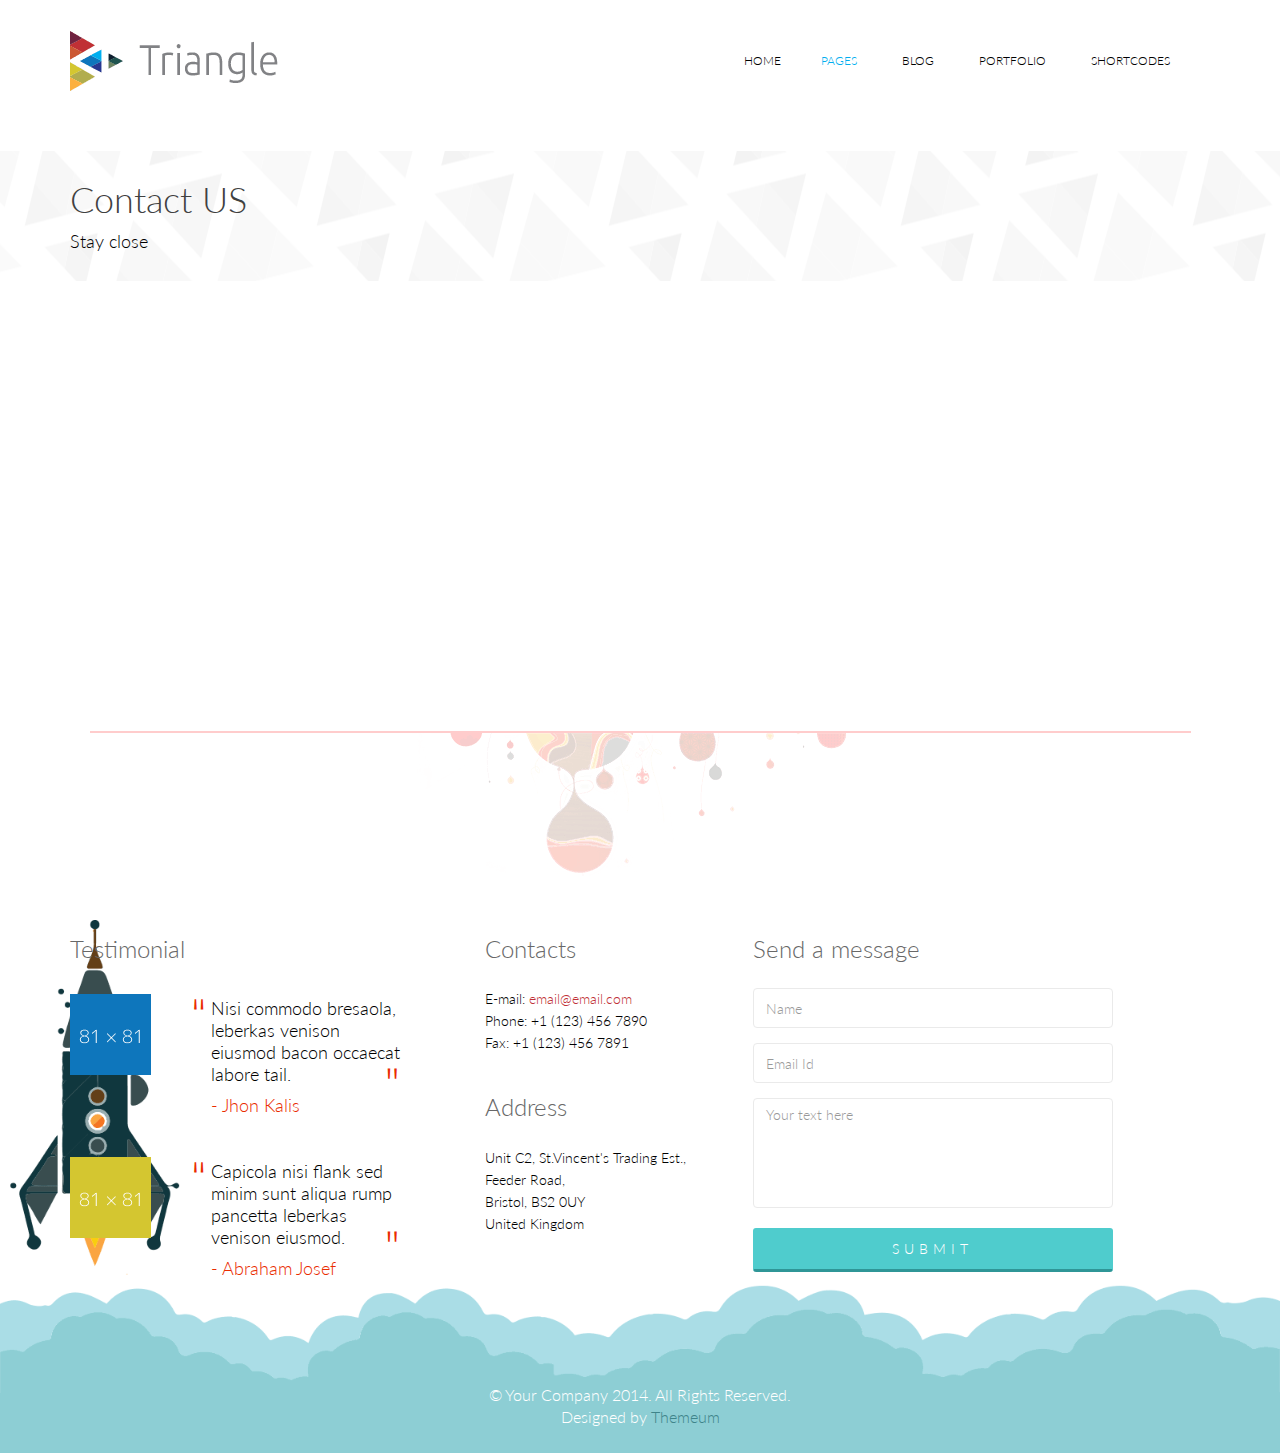
==== commit 333482bd: "门户网站模板" ====
--- a/contact.html
+++ b/contact.html
@@ -1,258 +1,217 @@
-<!DOCTYPE HTML>
-<html>
-	<head>
-	<meta charset="utf-8">
-	<meta http-equiv="X-UA-Compatible" content="IE=edge">
-	<title>King &mdash; Free Website Template, Free HTML5 Template </title>
-	<meta name="viewport" content="width=device-width, initial-scale=1">
-	<meta name="description" content="Free HTML5 Website Template" />
-	<meta name="keywords" content="free website templates, free html5, free template, free bootstrap, free website template, html5, css3, mobile first, responsive" />
-	
-
-	
-
-  	<!-- Facebook and Twitter integration -->
-	<meta property="og:title" content=""/>
-	<meta property="og:image" content=""/>
-	<meta property="og:url" content=""/>
-	<meta property="og:site_name" content=""/>
-	<meta property="og:description" content=""/>
-	<meta name="twitter:title" content="" />
-	<meta name="twitter:image" content="" />
-	<meta name="twitter:url" content="" />
-	<meta name="twitter:card" content="" />
-
-	<!-- <link href='https://fonts.googleapis.com/css?family=Work+Sans:400,300,600,400italic,700' rel='stylesheet' type='text/css'> -->
-	
-	<!-- Animate.css -->
-	<link rel="stylesheet" href="css/animate.css">
-	<!-- Icomoon Icon Fonts-->
-	<link rel="stylesheet" href="css/icomoon.css">
-	<!-- Bootstrap  -->
-	<link rel="stylesheet" href="css/bootstrap.css">
-
-	<!-- Theme style  -->
-	<link rel="stylesheet" href="css/style.css">
-
-	<!-- Modernizr JS -->
-	<script src="js/modernizr-2.6.2.min.js"></script>
-	<!-- FOR IE9 below -->
-	<!--[if lt IE 9]>
-	<script src="js/respond.min.js"></script>
-	<![endif]-->
-
-	</head>
-	<body>
-		
-	<div class="fh5co-loader"></div>
-	
-	<div id="page">
-	<nav class="fh5co-nav" role="navigation">
-		<div class="container">
-			<div class="row">
-				<div class="col-xs-2">
-					<div id="fh5co-logo"><a href="index.html">King.</a></div>
-				</div>
-				<div class="col-xs-10 text-right menu-1">
-					<ul>
-						<li><a href="index.html">Home</a></li>
-						<li><a href="work.html">Work</a></li>
-						<li><a href="about.html">About</a></li>
-						<li class="has-dropdown">
-							<a href="services.html">Services</a>
-							<ul class="dropdown">
-								<li><a href="#">Web Design</a></li>
-								<li><a href="#">eCommerce</a></li>
-								<li><a href="#">Branding</a></li>
-								<li><a href="#">API</a></li>
-							</ul>
-						</li>
-						<li class="has-dropdown">
-							<a href="#">Tools</a>
-							<ul class="dropdown">
-								<li><a href="#">HTML5</a></li>
-								<li><a href="#">CSS3</a></li>
-								<li><a href="#">Sass</a></li>
-								<li><a href="#">jQuery</a></li>
-							</ul>
-						</li>
-						<li class="active"><a href="contact.html">Contact</a></li>
-						<li class="btn-cta"><a href="#"><span>Login</span></a></li>
-					</ul>
-				</div>
-			</div>
-			
-		</div>
-	</nav>
-
-	<header id="fh5co-header" class="fh5co-cover fh5co-cover-sm" role="banner" style="background-image:url(images/img_bg_2.jpg);">
-		<div class="overlay"></div>
-		<div class="container">
-			<div class="row">
-				<div class="col-md-8 col-md-offset-2 text-center">
-					<div class="display-t">
-						<div class="display-tc animate-box" data-animate-effect="fadeIn">
-							<h1>Contact Us</h1>
-							<h2>Free html5 templates Made by <a href="#" target="_blank">jq22.com</a></h2>
-						</div>
-					</div>
-				</div>
-			</div>
-		</div>
-	</header>
-	
-	<div id="fh5co-contact">
-		<div class="container">
-			<div class="row">
-				<div class="col-md-5 col-md-push-1 animate-box">
-					
-					<div class="fh5co-contact-info">
-						<h3>Contact Information</h3>
-						<ul>
-							<li class="address">198 West 21th Street, <br> Suite 721 New York NY 10016</li>
-							<li class="phone"><a href="tel://1234567920">+ 1235 2355 98</a></li>
-							<li class="email"><a href="mailto:info@yoursite.com">info@yoursite.com</a></li>
-							<li class="url"><a href="http://gettemplates.co">gettemplates.co</a></li>
-						</ul>
-					</div>
-
-				</div>
-				<div class="col-md-6 animate-box">
-					<h3>Get In Touch</h3>
-					<form action="#">
-						<div class="row form-group">
-							<div class="col-md-6">
-								<!-- <label for="fname">First Name</label> -->
-								<input type="text" id="fname" class="form-control" placeholder="Your firstname">
-							</div>
-							<div class="col-md-6">
-								<!-- <label for="lname">Last Name</label> -->
-								<input type="text" id="lname" class="form-control" placeholder="Your lastname">
-							</div>
-						</div>
-
-						<div class="row form-group">
-							<div class="col-md-12">
-								<!-- <label for="email">Email</label> -->
-								<input type="text" id="email" class="form-control" placeholder="Your email address">
-							</div>
-						</div>
-
-						<div class="row form-group">
-							<div class="col-md-12">
-								<!-- <label for="subject">Subject</label> -->
-								<input type="text" id="subject" class="form-control" placeholder="Your subject of this message">
-							</div>
-						</div>
-
-						<div class="row form-group">
-							<div class="col-md-12">
-								<!-- <label for="message">Message</label> -->
-								<textarea name="message" id="message" cols="30" rows="10" class="form-control" placeholder="Say something about us"></textarea>
-							</div>
-						</div>
-						<div class="form-group">
-							<input type="submit" value="Send Message" class="btn btn-primary">
-						</div>
-
-					</form>		
-				</div>
-			</div>
-			
-		</div>
-	</div>
-
-	<div id="fh5co-started">
-		<div class="container">
-			<div class="row animate-box">
-				<div class="col-md-8 col-md-offset-2 text-center fh5co-heading">
-					<h2>Lets Get Started</h2>
-					<p>Dignissimos asperiores vitae velit veniam totam fuga molestias accusamus alias autem provident. Odit ab aliquam dolor eius.</p>
-				</div>
-			</div>
-			<div class="row animate-box">
-				<div class="col-md-8 col-md-offset-2">
-					<form class="form-inline">
-						<div class="col-md-6 col-md-offset-3 col-sm-6">
-							<button type="submit" class="btn btn-default btn-block">Get In Touch</button>
-						</div>
-					</form>
-				</div>
-			</div>
-		</div>
-	</div>
-
-	<footer id="fh5co-footer" role="contentinfo">
-		<div class="container">
-			<div class="row row-pb-md">
-				<div class="col-md-4 fh5co-widget">
-					<h3>King.</h3>
-					<p>Facilis ipsum reprehenderit nemo molestias. Aut cum mollitia reprehenderit. Eos cumque dicta adipisci architecto culpa amet.</p>
-					<p><a href="#">Learn More</a></p>
-				</div>
-				<div class="col-md-2 col-sm-4 col-xs-6 col-md-push-1">
-					<ul class="fh5co-footer-links">
-						<li><a href="#">About</a></li>
-						<li><a href="#">Help</a></li>
-						<li><a href="#">Contact</a></li>
-						<li><a href="#">Terms</a></li>
-						<li><a href="#">Meetups</a></li>
-					</ul>
-				</div>
-
-				<div class="col-md-2 col-sm-4 col-xs-6 col-md-push-1">
-					<ul class="fh5co-footer-links">
-						<li><a href="#">Shop</a></li>
-						<li><a href="#">Privacy</a></li>
-						<li><a href="#">Testimonials</a></li>
-						<li><a href="#">Handbook</a></li>
-						<li><a href="#">Held Desk</a></li>
-					</ul>
-				</div>
-
-				<div class="col-md-2 col-sm-4 col-xs-6 col-md-push-1">
-					<ul class="fh5co-footer-links">
-						<li><a href="#">Find Designers</a></li>
-						<li><a href="#">Find Developers</a></li>
-						<li><a href="#">Teams</a></li>
-						<li><a href="#">Advertise</a></li>
-						<li><a href="#">API</a></li>
-					</ul>
-				</div>
-			</div>
-
-			<div class="row copyright">
-				<div class="col-md-12 text-center">
-					<p>
-						<ul class="fh5co-social-icons">
-							<li><a href="#"><i class="icon-twitter"></i></a></li>
-							<li><a href="#"><i class="icon-facebook"></i></a></li>
-							<li><a href="#"><i class="icon-linkedin"></i></a></li>
-							<li><a href="#"><i class="icon-dribbble"></i></a></li>
-						</ul>
-					</p>
-				</div>
-			</div>
-
-		</div>
-	</footer>
-	</div>
-
-	<div class="gototop js-top">
-		<a href="#" class="js-gotop"><i class="icon-arrow-up"></i></a>
-	</div>
-	
-	<!-- jQuery -->
-	<script src="http://www.jq22.com/jquery/jquery-1.10.2.js"></script>
-	<!-- jQuery Easing -->
-	<script src="js/jquery.easing.1.3.js"></script>
-	<!-- Bootstrap -->
-	<script src="js/bootstrap.min.js"></script>
-	<!-- Waypoints -->
-	<script src="js/jquery.waypoints.min.js"></script>
-	<!-- Main -->
-	<script src="js/main.js"></script>
-
-	</body>
+<!DOCTYPE html>
+<html lang="en">
+<head>
+    <meta charset="utf-8">
+    <meta name="viewport" content="width=device-width, initial-scale=1.0">
+    <meta name="description" content="">
+    <meta name="author" content="">
+    <title>Contact Us | Triangle</title>
+    <link href="css/bootstrap.min.css" rel="stylesheet">
+    <link rel="stylesheet" type="text/css" href="http://www.jq22.com/jquery/font-awesome.4.6.0.css">
+    <link href="css/prettyPhoto.css" rel="stylesheet"> 
+    <link href="css/animate.min.css" rel="stylesheet"> 
+	<link href="css/main.css" rel="stylesheet">
+	<link href="css/responsive.css" rel="stylesheet">
+
+    <!--[if lt IE 9]>
+	    <script src="js/html5shiv.js"></script>
+	    <script src="js/respond.min.js"></script>
+    <![endif]-->       
+    <link rel="shortcut icon" href="images/ico/favicon.ico">
+    <link rel="apple-touch-icon-precomposed" sizes="144x144" href="images/ico/apple-touch-icon-144-precomposed.png">
+    <link rel="apple-touch-icon-precomposed" sizes="114x114" href="images/ico/apple-touch-icon-114-precomposed.png">
+    <link rel="apple-touch-icon-precomposed" sizes="72x72" href="images/ico/apple-touch-icon-72-precomposed.png">
+    <link rel="apple-touch-icon-precomposed" href="images/ico/apple-touch-icon-57-precomposed.png">
+</head><!--/head-->
+
+<body>
+	<header id="header">      
+        <div class="container">
+            <div class="row">
+                <div class="col-sm-12 overflow">
+                   <div class="social-icons pull-right">
+                        <ul class="nav nav-pills">
+                            <li><a href=""><i class="fa fa-facebook"></i></a></li>
+                            <li><a href=""><i class="fa fa-twitter"></i></a></li>
+                            <li><a href=""><i class="fa fa-google-plus"></i></a></li>
+                            <li><a href=""><i class="fa fa-dribbble"></i></a></li>
+                            <li><a href=""><i class="fa fa-linkedin"></i></a></li>
+                        </ul>
+                    </div> 
+                </div>
+             </div>
+        </div>
+        <div class="navbar navbar-inverse" role="banner">
+            <div class="container">
+                <div class="navbar-header">
+                    <button type="button" class="navbar-toggle" data-toggle="collapse" data-target=".navbar-collapse">
+                        <span class="sr-only">Toggle navigation</span>
+                        <span class="icon-bar"></span>
+                        <span class="icon-bar"></span>
+                        <span class="icon-bar"></span>
+                    </button>
+
+                    <a class="navbar-brand" href="index.html">
+                        <h1><img src="images/logo.png" alt="logo"></h1>
+                    </a>
+                    
+                </div>
+                <div class="collapse navbar-collapse">
+                    <ul class="nav navbar-nav navbar-right">
+                        <li><a href="index.html">Home</a></li>
+                        <li class="dropdown active"><a href="#">Pages <i class="fa fa-angle-down"></i></a>
+                            <ul role="menu" class="sub-menu">
+                                <li><a href="aboutus.html">About</a></li>
+                                <li><a href="aboutus2.html">About 2</a></li>
+                                <li><a href="service.html">Services</a></li>
+                                <li><a href="pricing.html">Pricing</a></li>
+                                <li><a class="active" href="contact.html">Contact us</a></li>
+                                <li><a href="contact2.html">Contact us 2</a></li>
+                                <li><a href="404.html">404 error</a></li>
+                                <li><a href="coming-soon.html">Coming Soon</a></li>
+                            </ul>
+                        </li>                    
+                        <li class="dropdown"><a href="blog.html">Blog <i class="fa fa-angle-down"></i></a>
+                            <ul role="menu" class="sub-menu">
+                                <li><a href="blog.html">Blog Default</a></li>
+                                <li><a href="blogtwo.html">Timeline Blog</a></li>
+                                <li><a href="blogone.html">2 Columns + Right Sidebar</a></li>
+                                <li><a href="blogthree.html">1 Column + Left Sidebar</a></li>
+                                <li><a href="blogfour.html">Blog Masonary</a></li>
+                                <li><a href="blogdetails.html">Blog Details</a></li>
+                            </ul>
+                        </li>
+                        <li class="dropdown"><a href="portfolio.html">Portfolio <i class="fa fa-angle-down"></i></a>
+                            <ul role="menu" class="sub-menu">
+                                <li><a href="portfolio.html">Portfolio Default</a></li>
+                                <li><a href="portfoliofour.html">Isotope 3 Columns + Right Sidebar</a></li>
+                                <li><a href="portfolioone.html">3 Columns + Right Sidebar</a></li>
+                                <li><a href="portfoliotwo.html">3 Columns + Left Sidebar</a></li>
+                                <li><a href="portfoliothree.html">2 Columns</a></li>
+                                <li><a href="portfolio-details.html">Portfolio Details</a></li>
+                            </ul>
+                        </li>                         
+                        <li><a href="shortcodes.html ">Shortcodes</a></li>                    
+                    </ul>
+                </div>
+                <div class="search">
+                    <form role="form">
+                        <i class="fa fa-search"></i>
+                        <div class="field-toggle">
+                            <input type="text" class="search-form" autocomplete="off" placeholder="Search">
+                        </div>
+                    </form>
+                </div>
+            </div>
+        </div>
+    </header>
+    <!--/#header-->    
+
+    <section id="page-breadcrumb">
+        <div class="vertical-center sun">
+             <div class="container">
+                <div class="row">
+                    <div class="action">
+                        <div class="col-sm-12">
+                            <h1 class="title">Contact US</h1>
+                            <p>Stay close</p>
+                        </div>                        
+                    </div>
+                </div>
+            </div>
+        </div>
+   </section>
+    <!--/#action-->
+
+    <section id="map-section">
+        <div class="container">
+            <div id="gmap"></div>
+        </div>
+    </section> <!--/#map-section-->        
+
+    <footer id="footer">
+        <div class="container">
+            <div class="row">
+                <div class="col-sm-12 text-center bottom-separator">
+                    <img src="images/home/under.png" class="img-responsive inline" alt="">
+                </div>
+                <div class="col-md-4 col-sm-6">
+                    <div class="testimonial bottom">
+                        <h2>Testimonial</h2>
+                        <div class="media">
+                            <div class="pull-left">
+                                <a href="#"><img src="images/home/profile1.png" alt=""></a>
+                            </div>
+                            <div class="media-body">
+                                <blockquote>Nisi commodo bresaola, leberkas venison eiusmod bacon occaecat labore tail.</blockquote>
+                                <h3><a href="#">- Jhon Kalis</a></h3>
+                            </div>
+                         </div>
+                        <div class="media">
+                            <div class="pull-left">
+                                <a href="#"><img src="images/home/profile2.png" alt=""></a>
+                            </div>
+                            <div class="media-body">
+                                <blockquote>Capicola nisi flank sed minim sunt aliqua rump pancetta leberkas venison eiusmod.</blockquote>
+                                <h3><a href="">- Abraham Josef</a></h3>
+                            </div>
+                        </div>   
+                    </div> 
+                </div>
+                <div class="col-md-3 col-sm-6">
+                    <div class="contact-info bottom">
+                        <h2>Contacts</h2>
+                        <address>
+                        E-mail: <a href="mailto:someone@example.com">email@email.com</a> <br> 
+                        Phone: +1 (123) 456 7890 <br> 
+                        Fax: +1 (123) 456 7891 <br> 
+                        </address>
+
+                        <h2>Address</h2>
+                        <address>
+                        Unit C2, St.Vincent's Trading Est., <br> 
+                        Feeder Road, <br> 
+                        Bristol, BS2 0UY <br> 
+                        United Kingdom <br> 
+                        </address>
+                    </div>
+                </div>
+                <div class="col-md-4 col-sm-12">
+                    <div class="contact-form bottom">
+                        <h2>Send a message</h2>
+                        <form id="main-contact-form" name="contact-form" method="post" action="sendemail.php">
+                            <div class="form-group">
+                                <input type="text" name="name" class="form-control" required="required" placeholder="Name">
+                            </div>
+                            <div class="form-group">
+                                <input type="email" name="email" class="form-control" required="required" placeholder="Email Id">
+                            </div>
+                            <div class="form-group">
+                                <textarea name="message" id="message" required="required" class="form-control" rows="8" placeholder="Your text here"></textarea>
+                            </div>                        
+                            <div class="form-group">
+                                <input type="submit" name="submit" class="btn btn-submit" value="Submit">
+                            </div>
+                        </form>
+                    </div>
+                </div>
+                <div class="col-sm-12">
+                    <div class="copyright-text text-center">
+                        <p>&copy; Your Company 2014. All Rights Reserved.</p>
+                        <p>Designed by <a target="_blank" href="http://www.jq22.com">Themeum</a></p>
+                    </div>
+                </div>
+            </div>
+        </div>
+    </footer>
+    <!--/#footer-->
+
+
+    <script src="http://www.jq22.com/jquery/jquery-1.10.2.js"></script>
+    <script type="text/javascript" src="js/bootstrap.min.js"></script>
+    <script type="text/javascript" src="http://maps.google.com/maps/api/js?sensor=true"></script>
+    <script type="text/javascript" src="js/gmaps.js"></script>
+    <script type="text/javascript" src="js/wow.min.js"></script>
+    <script type="text/javascript" src="js/main.js"></script>   
+</body>
 </html>
-
--- a/css/prettyPhoto.css
+++ b/css/prettyPhoto.css
@@ -0,0 +1,170 @@
+div.pp_default .pp_top,div.pp_default .pp_top .pp_middle,div.pp_default .pp_top .pp_left,div.pp_default .pp_top .pp_right,div.pp_default .pp_bottom,div.pp_default .pp_bottom .pp_left,div.pp_default .pp_bottom .pp_middle,div.pp_default .pp_bottom .pp_right{height:13px}
+div.pp_default .pp_top .pp_left{background:url(../images/prettyPhoto/default/sprite.png) -78px -93px no-repeat}
+div.pp_default .pp_top .pp_middle{background:url(../images/prettyPhoto/default/sprite_x.png) top left repeat-x}
+div.pp_default .pp_top .pp_right{background:url(../images/prettyPhoto/default/sprite.png) -112px -93px no-repeat}
+div.pp_default .pp_content .ppt{color:#f8f8f8}
+div.pp_default .pp_content_container .pp_left{background:url(../images/prettyPhoto/default/sprite_y.png) -7px 0 repeat-y;padding-left:13px}
+div.pp_default .pp_content_container .pp_right{background:url(../images/prettyPhoto/default/sprite_y.png) top right repeat-y;padding-right:13px}
+div.pp_default .pp_next:hover{background:url(../images/prettyPhoto/default/sprite_next.png) center right no-repeat;cursor:pointer}
+div.pp_default .pp_previous:hover{background:url(../images/prettyPhoto/default/sprite_prev.png) center left no-repeat;cursor:pointer}
+div.pp_default .pp_expand{background:url(../images/prettyPhoto/default/sprite.png) 0 -29px no-repeat;cursor:pointer;width:28px;height:28px}
+div.pp_default .pp_expand:hover{background:url(../images/prettyPhoto/default/sprite.png) 0 -56px no-repeat;cursor:pointer}
+div.pp_default .pp_contract{background:url(../images/prettyPhoto/default/sprite.png) 0 -84px no-repeat;cursor:pointer;width:28px;height:28px}
+div.pp_default .pp_contract:hover{background:url(../images/prettyPhoto/default/sprite.png) 0 -113px no-repeat;cursor:pointer}
+div.pp_default .pp_close{width:30px;height:30px;background:url(../images/prettyPhoto/default/sprite.png) 2px 1px no-repeat;cursor:pointer}
+div.pp_default .pp_gallery ul li a{background:url(../images/prettyPhoto/default/default_thumb.png) center center #f8f8f8;border:1px solid #aaa}
+div.pp_default .pp_social{margin-top:7px}
+div.pp_default .pp_gallery a.pp_arrow_previous,div.pp_default .pp_gallery a.pp_arrow_next{position:static;left:auto}
+div.pp_default .pp_nav .pp_play,div.pp_default .pp_nav .pp_pause{background:url(../images/prettyPhoto/default/sprite.png) -51px 1px no-repeat;height:30px;width:30px}
+div.pp_default .pp_nav .pp_pause{background-position:-51px -29px}
+div.pp_default a.pp_arrow_previous,div.pp_default a.pp_arrow_next{background:url(../images/prettyPhoto/default/sprite.png) -31px -3px no-repeat;height:20px;width:20px;margin:4px 0 0}
+div.pp_default a.pp_arrow_next{left:52px;background-position:-82px -3px}
+div.pp_default .pp_content_container .pp_details{margin-top:5px}
+div.pp_default .pp_nav{clear:none;height:30px;width:110px;position:relative}
+div.pp_default .pp_nav .currentTextHolder{font-family:Georgia;font-style:italic;color:#999;font-size:11px;left:75px;line-height:25px;position:absolute;top:2px;margin:0;padding:0 0 0 10px}
+div.pp_default .pp_close:hover,div.pp_default .pp_nav .pp_play:hover,div.pp_default .pp_nav .pp_pause:hover,div.pp_default .pp_arrow_next:hover,div.pp_default .pp_arrow_previous:hover{opacity:0.7}
+div.pp_default .pp_description{font-size:11px;font-weight:700;line-height:14px;margin:5px 50px 5px 0}
+div.pp_default .pp_bottom .pp_left{background:url(../images/prettyPhoto/default/sprite.png) -78px -127px no-repeat}
+div.pp_default .pp_bottom .pp_middle{background:url(../images/prettyPhoto/default/sprite_x.png) bottom left repeat-x}
+div.pp_default .pp_bottom .pp_right{background:url(../images/prettyPhoto/default/sprite.png) -112px -127px no-repeat}
+div.pp_default .pp_loaderIcon{background:url(../images/prettyPhoto/default/loader.gif) center center no-repeat}
+div.light_rounded .pp_top .pp_left{background:url(../images/prettyPhoto/light_rounded/sprite.png) -88px -53px no-repeat}
+div.light_rounded .pp_top .pp_right{background:url(../images/prettyPhoto/light_rounded/sprite.png) -110px -53px no-repeat}
+div.light_rounded .pp_next:hover{background:url(../images/prettyPhoto/light_rounded/btnNext.png) center right no-repeat;cursor:pointer}
+div.light_rounded .pp_previous:hover{background:url(../images/prettyPhoto/light_rounded/btnPrevious.png) center left no-repeat;cursor:pointer}
+div.light_rounded .pp_expand{background:url(../images/prettyPhoto/light_rounded/sprite.png) -31px -26px no-repeat;cursor:pointer}
+div.light_rounded .pp_expand:hover{background:url(../images/prettyPhoto/light_rounded/sprite.png) -31px -47px no-repeat;cursor:pointer}
+div.light_rounded .pp_contract{background:url(../images/prettyPhoto/light_rounded/sprite.png) 0 -26px no-repeat;cursor:pointer}
+div.light_rounded .pp_contract:hover{background:url(../images/prettyPhoto/light_rounded/sprite.png) 0 -47px no-repeat;cursor:pointer}
+div.light_rounded .pp_close{width:75px;height:22px;background:url(../images/prettyPhoto/light_rounded/sprite.png) -1px -1px no-repeat;cursor:pointer}
+div.light_rounded .pp_nav .pp_play{background:url(../images/prettyPhoto/light_rounded/sprite.png) -1px -100px no-repeat;height:15px;width:14px}
+div.light_rounded .pp_nav .pp_pause{background:url(../images/prettyPhoto/light_rounded/sprite.png) -24px -100px no-repeat;height:15px;width:14px}
+div.light_rounded .pp_arrow_previous{background:url(../images/prettyPhoto/light_rounded/sprite.png) 0 -71px no-repeat}
+div.light_rounded .pp_arrow_next{background:url(../images/prettyPhoto/light_rounded/sprite.png) -22px -71px no-repeat}
+div.light_rounded .pp_bottom .pp_left{background:url(../images/prettyPhoto/light_rounded/sprite.png) -88px -80px no-repeat}
+div.light_rounded .pp_bottom .pp_right{background:url(../images/prettyPhoto/light_rounded/sprite.png) -110px -80px no-repeat}
+div.dark_rounded .pp_top .pp_left{background:url(../images/prettyPhoto/dark_rounded/sprite.png) -88px -53px no-repeat}
+div.dark_rounded .pp_top .pp_right{background:url(../images/prettyPhoto/dark_rounded/sprite.png) -110px -53px no-repeat}
+div.dark_rounded .pp_content_container .pp_left{background:url(../images/prettyPhoto/dark_rounded/contentPattern.png) top left repeat-y}
+div.dark_rounded .pp_content_container .pp_right{background:url(../images/prettyPhoto/dark_rounded/contentPattern.png) top right repeat-y}
+div.dark_rounded .pp_next:hover{background:url(../images/prettyPhoto/dark_rounded/btnNext.png) center right no-repeat;cursor:pointer}
+div.dark_rounded .pp_previous:hover{background:url(../images/prettyPhoto/dark_rounded/btnPrevious.png) center left no-repeat;cursor:pointer}
+div.dark_rounded .pp_expand{background:url(../images/prettyPhoto/dark_rounded/sprite.png) -31px -26px no-repeat;cursor:pointer}
+div.dark_rounded .pp_expand:hover{background:url(../images/prettyPhoto/dark_rounded/sprite.png) -31px -47px no-repeat;cursor:pointer}
+div.dark_rounded .pp_contract{background:url(../images/prettyPhoto/dark_rounded/sprite.png) 0 -26px no-repeat;cursor:pointer}
+div.dark_rounded .pp_contract:hover{background:url(../images/prettyPhoto/dark_rounded/sprite.png) 0 -47px no-repeat;cursor:pointer}
+div.dark_rounded .pp_close{width:75px;height:22px;background:url(../images/prettyPhoto/dark_rounded/sprite.png) -1px -1px no-repeat;cursor:pointer}
+div.dark_rounded .pp_description{margin-right:85px;color:#fff}
+div.dark_rounded .pp_nav .pp_play{background:url(../images/prettyPhoto/dark_rounded/sprite.png) -1px -100px no-repeat;height:15px;width:14px}
+div.dark_rounded .pp_nav .pp_pause{background:url(../images/prettyPhoto/dark_rounded/sprite.png) -24px -100px no-repeat;height:15px;width:14px}
+div.dark_rounded .pp_arrow_previous{background:url(../images/prettyPhoto/dark_rounded/sprite.png) 0 -71px no-repeat}
+div.dark_rounded .pp_arrow_next{background:url(../images/prettyPhoto/dark_rounded/sprite.png) -22px -71px no-repeat}
+div.dark_rounded .pp_bottom .pp_left{background:url(../images/prettyPhoto/dark_rounded/sprite.png) -88px -80px no-repeat}
+div.dark_rounded .pp_bottom .pp_right{background:url(../images/prettyPhoto/dark_rounded/sprite.png) -110px -80px no-repeat}
+div.dark_rounded .pp_loaderIcon{background:url(../images/prettyPhoto/dark_rounded/loader.gif) center center no-repeat}
+div.dark_square .pp_left,div.dark_square .pp_middle,div.dark_square .pp_right,div.dark_square .pp_content{background:#000}
+div.dark_square .pp_description{color:#fff;margin:0 85px 0 0}
+div.dark_square .pp_loaderIcon{background:url(../images/prettyPhoto/dark_square/loader.gif) center center no-repeat}
+div.dark_square .pp_expand{background:url(../images/prettyPhoto/dark_square/sprite.png) -31px -26px no-repeat;cursor:pointer}
+div.dark_square .pp_expand:hover{background:url(../images/prettyPhoto/dark_square/sprite.png) -31px -47px no-repeat;cursor:pointer}
+div.dark_square .pp_contract{background:url(../images/prettyPhoto/dark_square/sprite.png) 0 -26px no-repeat;cursor:pointer}
+div.dark_square .pp_contract:hover{background:url(../images/prettyPhoto/dark_square/sprite.png) 0 -47px no-repeat;cursor:pointer}
+div.dark_square .pp_close{width:75px;height:22px;background:url(../images/prettyPhoto/dark_square/sprite.png) -1px -1px no-repeat;cursor:pointer}
+div.dark_square .pp_nav{clear:none}
+div.dark_square .pp_nav .pp_play{background:url(../images/prettyPhoto/dark_square/sprite.png) -1px -100px no-repeat;height:15px;width:14px}
+div.dark_square .pp_nav .pp_pause{background:url(../images/prettyPhoto/dark_square/sprite.png) -24px -100px no-repeat;height:15px;width:14px}
+div.dark_square .pp_arrow_previous{background:url(../images/prettyPhoto/dark_square/sprite.png) 0 -71px no-repeat}
+div.dark_square .pp_arrow_next{background:url(../images/prettyPhoto/dark_square/sprite.png) -22px -71px no-repeat}
+div.dark_square .pp_next:hover{background:url(../images/prettyPhoto/dark_square/btnNext.png) center right no-repeat;cursor:pointer}
+div.dark_square .pp_previous:hover{background:url(../images/prettyPhoto/dark_square/btnPrevious.png) center left no-repeat;cursor:pointer}
+div.light_square .pp_expand{background:url(../images/prettyPhoto/light_square/sprite.png) -31px -26px no-repeat;cursor:pointer}
+div.light_square .pp_expand:hover{background:url(../images/prettyPhoto/light_square/sprite.png) -31px -47px no-repeat;cursor:pointer}
+div.light_square .pp_contract{background:url(../images/prettyPhoto/light_square/sprite.png) 0 -26px no-repeat;cursor:pointer}
+div.light_square .pp_contract:hover{background:url(../images/prettyPhoto/light_square/sprite.png) 0 -47px no-repeat;cursor:pointer}
+div.light_square .pp_close{width:75px;height:22px;background:url(../images/prettyPhoto/light_square/sprite.png) -1px -1px no-repeat;cursor:pointer}
+div.light_square .pp_nav .pp_play{background:url(../images/prettyPhoto/light_square/sprite.png) -1px -100px no-repeat;height:15px;width:14px}
+div.light_square .pp_nav .pp_pause{background:url(../images/prettyPhoto/light_square/sprite.png) -24px -100px no-repeat;height:15px;width:14px}
+div.light_square .pp_arrow_previous{background:url(../images/prettyPhoto/light_square/sprite.png) 0 -71px no-repeat}
+div.light_square .pp_arrow_next{background:url(../images/prettyPhoto/light_square/sprite.png) -22px -71px no-repeat}
+div.light_square .pp_next:hover{background:url(../images/prettyPhoto/light_square/btnNext.png) center right no-repeat;cursor:pointer}
+div.light_square .pp_previous:hover{background:url(../images/prettyPhoto/light_square/btnPrevious.png) center left no-repeat;cursor:pointer}
+div.facebook .pp_top .pp_left{background:url(../images/prettyPhoto/facebook/sprite.png) -88px -53px no-repeat}
+div.facebook .pp_top .pp_middle{background:url(../images/prettyPhoto/facebook/contentPatternTop.png) top left repeat-x}
+div.facebook .pp_top .pp_right{background:url(../images/prettyPhoto/facebook/sprite.png) -110px -53px no-repeat}
+div.facebook .pp_content_container .pp_left{background:url(../images/prettyPhoto/facebook/contentPatternLeft.png) top left repeat-y}
+div.facebook .pp_content_container .pp_right{background:url(../images/prettyPhoto/facebook/contentPatternRight.png) top right repeat-y}
+div.facebook .pp_expand{background:url(../images/prettyPhoto/facebook/sprite.png) -31px -26px no-repeat;cursor:pointer}
+div.facebook .pp_expand:hover{background:url(../images/prettyPhoto/facebook/sprite.png) -31px -47px no-repeat;cursor:pointer}
+div.facebook .pp_contract{background:url(../images/prettyPhoto/facebook/sprite.png) 0 -26px no-repeat;cursor:pointer}
+div.facebook .pp_contract:hover{background:url(../images/prettyPhoto/facebook/sprite.png) 0 -47px no-repeat;cursor:pointer}
+div.facebook .pp_close{width:22px;height:22px;background:url(../images/prettyPhoto/facebook/sprite.png) -1px -1px no-repeat;cursor:pointer}
+div.facebook .pp_description{margin:0 37px 0 0}
+div.facebook .pp_loaderIcon{background:url(../images/prettyPhoto/facebook/loader.gif) center center no-repeat}
+div.facebook .pp_arrow_previous{background:url(../images/prettyPhoto/facebook/sprite.png) 0 -71px no-repeat;height:22px;margin-top:0;width:22px}
+div.facebook .pp_arrow_previous.disabled{background-position:0 -96px;cursor:default}
+div.facebook .pp_arrow_next{background:url(../images/prettyPhoto/facebook/sprite.png) -32px -71px no-repeat;height:22px;margin-top:0;width:22px}
+div.facebook .pp_arrow_next.disabled{background-position:-32px -96px;cursor:default}
+div.facebook .pp_nav{margin-top:0}
+div.facebook .pp_nav p{font-size:15px;padding:0 3px 0 4px}
+div.facebook .pp_nav .pp_play{background:url(../images/prettyPhoto/facebook/sprite.png) -1px -123px no-repeat;height:22px;width:22px}
+div.facebook .pp_nav .pp_pause{background:url(../images/prettyPhoto/facebook/sprite.png) -32px -123px no-repeat;height:22px;width:22px}
+div.facebook .pp_next:hover{background:url(../images/prettyPhoto/facebook/btnNext.png) center right no-repeat;cursor:pointer}
+div.facebook .pp_previous:hover{background:url(../images/prettyPhoto/facebook/btnPrevious.png) center left no-repeat;cursor:pointer}
+div.facebook .pp_bottom .pp_left{background:url(../images/prettyPhoto/facebook/sprite.png) -88px -80px no-repeat}
+div.facebook .pp_bottom .pp_middle{background:url(../images/prettyPhoto/facebook/contentPatternBottom.png) top left repeat-x}
+div.facebook .pp_bottom .pp_right{background:url(../images/prettyPhoto/facebook/sprite.png) -110px -80px no-repeat}
+div.pp_pic_holder a:focus{outline:none}
+div.pp_overlay{background:#000;display:none;left:0;position:absolute;top:0;width:100%;z-index:9500}
+div.pp_pic_holder{display:none;position:absolute;width:100px;z-index:10000}
+.pp_content{height:40px;min-width:40px}
+* html .pp_content{width:40px}
+.pp_content_container{position:relative;text-align:left;width:100%}
+.pp_content_container .pp_left{padding-left:20px}
+.pp_content_container .pp_right{padding-right:20px}
+.pp_content_container .pp_details{float:left;margin:10px 0 2px}
+.pp_description{display:none;margin:0}
+.pp_social{float:left;margin:0}
+.pp_social .facebook{float:left;margin-left:5px;width:55px;overflow:hidden}
+.pp_social .twitter{float:left}
+.pp_nav{clear:right;float:left;margin:3px 10px 0 0}
+.pp_nav p{float:left;white-space:nowrap;margin:2px 4px}
+.pp_nav .pp_play,.pp_nav .pp_pause{float:left;margin-right:4px;text-indent:-10000px}
+a.pp_arrow_previous,a.pp_arrow_next{display:block;float:left;height:15px;margin-top:3px;overflow:hidden;text-indent:-10000px;width:14px}
+.pp_hoverContainer{position:absolute;top:0;width:100%;z-index:2000}
+.pp_gallery{display:none;left:50%;margin-top:-50px;position:absolute;z-index:10000}
+.pp_gallery div{float:left;overflow:hidden;position:relative}
+.pp_gallery ul{float:left;height:35px;position:relative;white-space:nowrap;margin:0 0 0 5px;padding:0}
+.pp_gallery ul a{border:1px rgba(0,0,0,0.5) solid;display:block;float:left;height:33px;overflow:hidden}
+.pp_gallery ul a img{border:0}
+.pp_gallery li{display:block;float:left;margin:0 5px 0 0;padding:0}
+.pp_gallery li.default a{background:url(../images/prettyPhoto/facebook/default_thumbnail.gif) 0 0 no-repeat;display:block;height:33px;width:50px}
+.pp_gallery .pp_arrow_previous,.pp_gallery .pp_arrow_next{margin-top:7px!important}
+a.pp_next{background:url(../images/prettyPhoto/light_rounded/btnNext.png) 10000px 10000px no-repeat;display:block;float:right;height:100%;text-indent:-10000px;width:49%}
+a.pp_previous{background:url(../images/prettyPhoto/light_rounded/btnNext.png) 10000px 10000px no-repeat;display:block;float:left;height:100%;text-indent:-10000px;width:49%}
+a.pp_expand,a.pp_contract{cursor:pointer;display:none;height:20px;position:absolute;right:30px;text-indent:-10000px;top:10px;width:20px;z-index:20000}
+a.pp_close{position:absolute;right:0;top:0;display:block;line-height:22px;text-indent:-10000px}
+.pp_loaderIcon{display:block;height:24px;left:50%;position:absolute;top:50%;width:24px;margin:-12px 0 0 -12px}
+#pp_full_res{line-height:1!important}
+#pp_full_res .pp_inline{text-align:left}
+#pp_full_res .pp_inline p{margin:0 0 15px}
+div.ppt{color:#fff;display:none;font-size:17px;z-index:9999;margin:0 0 5px 15px}
+div.pp_default .pp_content,div.light_rounded .pp_content{background-color:#fff}
+div.pp_default #pp_full_res .pp_inline,div.light_rounded .pp_content .ppt,div.light_rounded #pp_full_res .pp_inline,div.light_square .pp_content .ppt,div.light_square #pp_full_res .pp_inline,div.facebook .pp_content .ppt,div.facebook #pp_full_res .pp_inline{color:#000}
+div.pp_default .pp_gallery ul li a:hover,div.pp_default .pp_gallery ul li.selected a,.pp_gallery ul a:hover,.pp_gallery li.selected a{border-color:#fff}
+div.pp_default .pp_details,div.light_rounded .pp_details,div.dark_rounded .pp_details,div.dark_square .pp_details,div.light_square .pp_details,div.facebook .pp_details{position:relative}
+div.light_rounded .pp_top .pp_middle,div.light_rounded .pp_content_container .pp_left,div.light_rounded .pp_content_container .pp_right,div.light_rounded .pp_bottom .pp_middle,div.light_square .pp_left,div.light_square .pp_middle,div.light_square .pp_right,div.light_square .pp_content,div.facebook .pp_content{background:#fff}
+div.light_rounded .pp_description,div.light_square .pp_description{margin-right:85px}
+div.light_rounded .pp_gallery a.pp_arrow_previous,div.light_rounded .pp_gallery a.pp_arrow_next,div.dark_rounded .pp_gallery a.pp_arrow_previous,div.dark_rounded .pp_gallery a.pp_arrow_next,div.dark_square .pp_gallery a.pp_arrow_previous,div.dark_square .pp_gallery a.pp_arrow_next,div.light_square .pp_gallery a.pp_arrow_previous,div.light_square .pp_gallery a.pp_arrow_next{margin-top:12px!important}
+div.light_rounded .pp_arrow_previous.disabled,div.dark_rounded .pp_arrow_previous.disabled,div.dark_square .pp_arrow_previous.disabled,div.light_square .pp_arrow_previous.disabled{background-position:0 -87px;cursor:default}
+div.light_rounded .pp_arrow_next.disabled,div.dark_rounded .pp_arrow_next.disabled,div.dark_square .pp_arrow_next.disabled,div.light_square .pp_arrow_next.disabled{background-position:-22px -87px;cursor:default}
+div.light_rounded .pp_loaderIcon,div.light_square .pp_loaderIcon{background:url(../images/prettyPhoto/light_rounded/loader.gif) center center no-repeat}
+div.dark_rounded .pp_top .pp_middle,div.dark_rounded .pp_content,div.dark_rounded .pp_bottom .pp_middle{background:url(../images/prettyPhoto/dark_rounded/contentPattern.png) top left repeat}
+div.dark_rounded .currentTextHolder,div.dark_square .currentTextHolder{color:#c4c4c4}
+div.dark_rounded #pp_full_res .pp_inline,div.dark_square #pp_full_res .pp_inline{color:#fff}
+.pp_top,.pp_bottom{height:20px;position:relative}
+* html .pp_top,* html .pp_bottom{padding:0 20px}
+.pp_top .pp_left,.pp_bottom .pp_left{height:20px;left:0;position:absolute;width:20px}
+.pp_top .pp_middle,.pp_bottom .pp_middle{height:20px;left:20px;position:absolute;right:20px}
+* html .pp_top .pp_middle,* html .pp_bottom .pp_middle{left:0;position:static}
+.pp_top .pp_right,.pp_bottom .pp_right{height:20px;left:auto;position:absolute;right:0;top:0;width:20px}
+.pp_fade,.pp_gallery li.default a img{display:none}--- a/css/main.css
+++ b/css/main.css
@@ -0,0 +1,2725 @@
+/*
+  Theme Name: Triangle
+  Theme Uri: http://www.jq22.com
+  Author: Themeum
+  Author Uri: http://www.jq22.com
+  Description: Creative Site Template
+  Version: 1.1
+  */
+
+  @import url(http://fonts.googleapis.com/css?family=Lato:100,300,400,700);
+  @import url(http://fonts.googleapis.com/css?family=Open+Sans:300italic,400italic,600italic,700italic,400,300,600,700);
+  @import url(http://fonts.googleapis.com/css?family=Noto+Sans:400,700);
+
+  body {
+    background: #fff;
+    font-family: 'Lato', sans-serif;
+    font-weight: 300;
+    font-size: 14px;
+    line-height: 22px;
+    color: #000;
+  }
+
+  html {
+    height: 100%;
+  }
+
+
+  a{
+    color:#C03035;
+  }
+
+  a:hover {
+    outline: none;
+    text-decoration:none;
+    color:#4fcccd;
+  }
+
+  a:focus {
+    outline:none;
+    outline-offset: 0;
+  }
+
+  a {
+    -webkit-transition: 300ms;
+    -moz-transition: 300ms;
+    -o-transition: 300ms;
+    transition: 300ms;
+  }
+
+
+  ul {
+    list-style: none;
+  }
+
+  h1, h2, h3, h4, h5, h6 {
+    font-family: 'Lato', sans-serif;
+    font-weight: 300;
+  }
+
+  h1{
+    color: #686868;
+  }
+
+  h2{
+    font-size: 24px;
+    color: #686868;
+  }
+
+  h3{
+    font-size: 18px;
+  }
+
+  .overflow{
+    overflow: hidden;
+  }
+
+  .uppercase{
+    text-transform: uppercase;
+  }
+
+  .btn-common {
+    font-size: 14px;
+    color: #0099ae;
+    border: 1px solid #0099ae;
+    font-family: 'Open Sans', sans-serif;
+    font-weight: 300;
+    padding: 10px 25px;
+  }
+
+  #action .col-sm-5{
+    position: absolute;
+
+    top: 0;
+    height: 100%;
+    right: 0;
+  }
+
+
+  .btn-common:hover, 
+  .btn-common:focus{
+    outline: none;
+    background: none;
+    box-shadow: none;
+    color: #01707f;
+    border-color:#01707f;
+  }
+
+  .align-right{
+    text-align: right;
+  }
+
+  .inline{
+    display: inline-block;
+  }
+
+  .padding{
+    padding: 65px 0;
+  }
+
+  .padding-bottom{
+    padding-bottom: 65px;
+  }
+
+  .padding-top{
+    padding-top: 90px;
+  }
+
+  .padding-right{
+    padding-right: 80px;
+  }
+
+  .padding-left{
+    padding-left: 80px;
+  }
+
+  .margin-bottom{
+    margin-bottom: 35px;
+  }
+
+     .carousel-indicators.visible-xs {
+      height: 20px;
+      margin: 0;
+      padding: 0;
+      position: absolute;
+      top: -35px;
+      width: 100%;
+      left: 0;
+    }
+
+  .carousel-indicators.visible-xs li {
+    border-color: #D29948;
+    border-width: 2px;
+    height: 12px;
+    margin: 0 5px 0 0;
+    width: 12px;
+  }
+
+  .carousel-indicators.visible-xs li.active {
+    background: rgba(210, 153, 72, 0.7);
+  }
+
+
+/*************************
+*******Header******
+**************************/
+
+
+#header{
+  margin-bottom: 0;
+  padding: 30px 0 60px 0;
+}
+
+#header .navbar-inverse .container{
+  position: relative;
+}
+
+.search{
+  position: absolute;
+  top: 20px;
+  right: 0;
+  z-index: 1;
+}
+
+.search i{
+  color: #00aeef;
+  cursor: pointer;
+  position: absolute;
+  right: 10px;
+  top: 2px;
+}
+
+.field-toggle{
+  position: relative;
+  top: 30px;
+  right: 15px;
+  display: none;
+  height: 50px;
+}
+
+.search-form{
+  padding-left: 10px;
+  height: 40px;
+  font-size: 18px;
+  color: #818285;
+  font-weight: 300;
+  outline: none;
+  border: 1px solid #00aeef;
+  margin-top: 20px;
+  border-radius: 4px;
+}
+
+.social-icons ul li{
+  padding: 0 10px;
+
+}
+
+.social-icons ul li:last-child{
+  padding-right: 0;
+
+}
+
+.social-icons ul li a{
+  font-size: 18px;
+  color: #d3d3d3;
+  padding: 0;
+}
+
+.social-icons ul li a:hover .fa-facebook {
+  color:#0884d5;
+}
+
+.social-icons ul li a:hover .fa-twitter {
+  color:#2AA7DC;
+}
+
+.social-icons ul li a:hover .fa-google-plus {
+  color:#A22523;
+}
+
+.social-icons ul li a:hover .fa-dribbble {
+  color:#E94989;
+}
+
+.social-icons ul li a:hover .fa-linkedin {
+  color:#006DC0;
+}
+
+.social-icons ul li a:hover,
+.social-icons ul li a:focus{  
+  background: none;
+}
+
+#header .navbar {
+  background: #fff;
+  border: 0;
+  margin-bottom: 0;
+}
+
+#header .navbar-toggle{
+  margin-top: 20px;
+}
+
+#header .navbar-brand{
+  padding: 0;
+  margin-left: 0;
+}
+
+#header .navbar-brand h1{
+  padding: 0;
+  margin: 0;
+}
+
+#header .navbar-nav.navbar-right >li:last-child{
+  margin-right: 20px;
+}
+
+#header .navbar-nav.navbar-right >li a {
+  color: #000;
+  font-size: 12px;
+  padding: 20px;
+  text-transform: uppercase;
+  font-weight: 300;
+}
+
+
+#header .navbar-inverse .navbar-nav  li.active > a,  
+#header .navbar-inverse .navbar-nav  li.active > a:focus, 
+#header .navbar-nav.navbar-right li > a:hover,
+.navbar-inverse .navbar-nav > .open > a {
+  background-color: inherit;
+  border: 0;
+  color: #00aeef;
+}
+
+#header .navbar-inverse .navbar-nav  li a:hover{
+  color: #00aeef;
+}
+
+
+/*  Dropdown menu*/
+
+ul.sub-menu {
+  display: none;
+  list-style: none;
+  padding: 0;
+  margin: 0;
+}
+
+#header .navbar-nav li ul.sub-menu li a{
+  color: #818285;
+  padding: 5px 0;
+  font-size: 13px;
+  display: block;
+  text-transform: capitalize;
+}
+
+#header .navbar-nav li ul.sub-menu li .active{
+  background: #00aeef;
+  color: #fff;
+  position: relative;
+}
+
+#header .navbar-nav li ul.sub-menu li .active i{
+  position: absolute;
+  font-size: 56px;
+  top: -13px;
+  color: #0884d5;
+}
+
+#header .navbar-nav li ul.sub-menu li .active .fa-angle-right{
+  left: -3px;
+}
+
+#header .navbar-nav li ul.sub-menu li .active .fa-angle-left{
+  right: -3px;
+}
+
+#header .navbar-nav li ul.sub-menu li a:hover,
+#header .navbar-nav li ul.sub-menu li a:focus{
+  background: #00aeef;
+  color: #fff;
+}
+
+.fa-angle-down{
+  padding-left: 5px; 
+}
+
+.scaleIn {
+  -webkit-animation-name: scaleIn;
+  animation-name: scaleIn;
+}
+
+@-webkit-keyframes scaleIn {
+  0% {
+    opacity: 0;
+    -webkit-transform: scale(0);
+    transform: scale(0);
+  }
+
+  100% {
+    opacity: 1;
+    -webkit-transform: scale(1);
+    transform: scale(1);
+  }
+}
+
+@keyframes scaleIn {
+  0% {
+    opacity: 0;
+    -webkit-transform: scale(0);
+    -ms-transform: scale(0);
+    transform: scale(0);
+  }
+
+  100% {
+    opacity: 1;
+    -webkit-transform: scale(1);
+    -ms-transform: scale(1);
+    transform: scale(1);
+  }
+}
+
+
+/*************************
+*******Footer******
+**************************/
+
+#footer {
+  padding-bottom: 10px;
+  background-image: url(../images/home/footer.png);
+  background-repeat: repeat-x;
+  background-position: bottom;
+  background-size: contain;
+}
+
+#footer h1{
+  margin-bottom: 65px;
+  margin-top: 36px;
+}
+
+#footer .bottom-separator {
+  margin-bottom: 60px;
+}
+
+#message {
+  height: 110px;
+  resize: none;
+}
+
+.bottom > h2 {
+  margin-top: 0;
+  margin-bottom: 26px;
+}
+
+.bottom .media-body h3 {
+  margin-top: 0;
+  padding-left: 25px;
+}
+
+.bottom .media-body h3 a{
+  color: #ea2c00;
+}
+
+.testimonial .media{
+  margin-top: 0;
+  margin-bottom: 25px;
+}
+
+.testimonial .media>.pull-left{
+  margin-right: 25px;
+}
+
+.testimonial .media>.pull-left img{
+  margin-top: 6px;
+}
+
+.testimonial .media .media-body blockquote{
+  padding-left: 25px;
+  padding-right: 30px;
+  position: relative;
+  border-left: 0;
+  margin-bottom: 0;
+}
+
+.testimonial .media .media-body blockquote:before{
+  position: absolute;
+  left: 5px;
+  top: 8px;
+  content: '"';
+  font-size: 40px;
+  color: #ea2c00;
+  font-family: 'Noto Sans', sans-serif;
+  transform:rotate(180deg);
+  -ms-transform:rotate(180deg); /* IE 9 */
+  -webkit-transform: rotate(180deg); /* Opera, Chrome, and Safari */
+  line-height: 0;
+}
+
+.testimonial .media .media-body blockquote:after{
+  position: absolute;
+  right: 30px;
+  bottom: 14px;
+  content: '"';
+  font-size: 40px;
+  color: #ea2c00;
+  font-family: 'Noto Sans', sans-serif;
+  line-height: 0;
+}
+
+.contact-info.bottom {
+  padding-left: 25px;
+}
+
+.bottom > address {
+  line-height: 22px;
+  margin-bottom: 40px;
+}
+
+.form-control {
+  border: 1px solid #eaeaea;
+  font-weight: 300;
+  outline: none;
+  box-shadow: none;
+  height: 40px;
+}
+
+.form-control:hover, 
+.form-control:focus{
+  border-color: #4fcccd;
+  outline: none;
+  box-shadow: none;
+}
+
+.btn-submit {
+  width: 100%;
+  background-color: #4fcccd;
+  color: #fff;
+  font-size: 14px;
+  font-weight: 300;
+  letter-spacing: 5px;
+  text-transform: uppercase;
+  border-radius: 3px;
+  margin-top: 5px;
+  border-bottom: 3px solid #2f9697;
+  box-shadow: none;
+  padding: 10px;
+}
+
+.btn-submit:hover, 
+.btn-submit:focus{
+  color: #fff;
+  outline: none;
+  box-shadow: none;
+  opacity: .8;
+}
+
+.copyright-text{
+  margin-top: 70px;
+  color: #fff;
+  font-size: 16px;  
+  padding-bottom: 15px;
+}
+
+.copyright-text a {
+  color: #3e848a
+}
+
+.copyright-text p {
+  margin-bottom: 0;
+}
+
+/*************************
+*******Home Page******
+**************************/
+#home-slider {
+  background: url(../images/home/slider-bg.png) 0 100% repeat-x;
+  position: relative;
+}
+
+#home-slider .main-slider {
+  position: relative;
+  height: 450px;
+}
+
+#home-slider .slide-text{
+  position: absolute;
+  top: 50px;
+  left: 0;
+  width: 450px;
+}
+
+.animate-in .slide-text {
+  -webkit-animation: fadeInLeftBig 700ms cubic-bezier(0.190,1.000,0.220,1.000) 200ms both;
+  animation: fadeInLeftBig 700ms cubic-bezier(0.190,1.000,0.220,1.000) 200ms both;
+}
+
+#home-slider .slider-hill {
+  position: absolute;
+  right: 0;
+  bottom: 0;
+}
+
+.animate-in .slider-hill {
+  -webkit-animation: bounceInDown 1000ms ease-in-out 200ms both;
+  animation: bounceInDown 1000ms ease-in-out 200ms both;
+}
+
+#home-slider .slider-house {
+  position: absolute;
+  right: 110px;
+  bottom: -30px;
+}
+
+.animate-in .slider-house {
+  -webkit-animation: bounceInDown 500ms ease-in-out 800ms both;
+  animation: bounceInDown 500ms ease-in-out 800ms both;
+}
+
+#home-slider .slider-sun {
+  position: absolute;
+  right: 365px;
+  bottom: 100px;
+}
+
+.animate-in .slider-sun {
+  -webkit-animation: scaleIn 500ms ease-in-out 1200ms both;
+  animation: scaleIn 500ms ease-in-out 1200ms both;
+}
+
+#home-slider .slider-birds1 {
+  position: absolute;
+  right: 470px;
+  bottom: 75px;
+}
+
+.animate-in .slider-birds1 {
+  -webkit-animation: fadeInLeft 500ms ease-in-out 1200ms both;
+  animation: fadeInLeft 500ms ease-in-out 1200ms both;
+}
+
+#home-slider .slider-birds2 {
+  position: absolute;
+  right: 40px;
+  bottom: 150px;
+}
+
+.animate-in .slider-birds2 {
+  -webkit-animation: fadeInRight 500ms ease-in-out 1200ms both;
+  animation: fadeInRight 500ms ease-in-out 1200ms both;
+}
+
+
+#home-slider h1{
+  margin-top: 100px;
+  margin-bottom: 25px;
+}
+
+#home-slider .btn-common {
+  margin-top: 20px;
+}
+
+#home-slider .preloader {
+  position: absolute;
+  left: 0;
+  top: 0;
+  bottom: -30px;
+  right: 0;
+  background: #fafafa;
+  text-align: center;
+}
+
+#home-slider .preloader > i {
+  font-size: 48px;
+  height: 48px;
+  line-height: 48px;
+  color: #00aeef;
+  position: absolute;
+  left: 50%;
+  margin-left: -24px;
+  top: 50%;
+  margin-top: -24px;
+}
+
+#action {
+  background-image: url(../images/home/tour-bg.png);
+  background-color: #fbfafa;
+  background-repeat: repeat-x;
+  height: 157px;
+  background-position: center;
+  display: table;
+  position: static;
+  width: 100%;
+}
+
+.vertical-center{
+  display: table-cell;
+  vertical-align: middle;
+  width: 100%;
+  position: statice;
+}
+
+
+.single-service{
+  overflow: hidden;
+  display: block;
+}
+
+.single-service img {
+  margin-bottom: 35px;
+}
+
+.single-service .fold {
+  margin-bottom: 35px;
+}
+
+.single-service h2 {
+  margin-top: 0;
+  margin-bottom: 15px;
+}
+
+.single-service p {
+  padding: 0 48px;
+}
+
+.action h1{
+  margin-top: 0;
+}
+
+.action p{
+  font-size: 18px;
+  margin-bottom: 0;
+  font-weight: 300;
+}
+
+.action .btn-common{
+  margin-top: 55px;
+  float: left;
+}
+
+.title {
+  color: #404040;
+  font-weight: 300;
+}
+
+.single-features {
+  overflow: hidden;
+  padding-top: 65px;
+  padding-bottom: 40px;
+}
+
+.single-features .col-sm-6 {
+  margin-top: 50px;
+}
+
+.single-features:last-child {
+  padding-bottom: 95px;
+  padding-top: 0;
+}
+
+.single-features h2{
+  margin-bottom: 15px;
+}
+
+#clients{
+  padding-bottom: 45px;
+}
+
+.clients {
+  margin-bottom: 45px;
+}
+
+.clients img {
+  display: inline-block;
+}
+
+.clients-logo {
+  overflow: hidden;
+  margin-bottom: 10px;
+}
+
+
+
+/*************************
+*******About Us Page******
+**************************/
+
+#action , 
+#page-breadcrumb{
+  position: relative;
+}
+
+#page-breadcrumb {
+  background-image: url(../images/home/tour-bg.png);
+  background-color: #fbfafa;
+  background-repeat: repeat-x;
+  height: 130px;
+  background-position: center;
+  display: table;
+  position: static;
+  width: 100%;
+}
+
+#team {
+  padding: 85px 0;
+}
+
+#team-carousel {
+  margin-top: 80px;
+}
+
+#company-information .padding-top{
+  padding-top: 172px;
+  
+}
+
+.single-service img {
+  height: 85px;
+}
+
+.tour-button {
+  background-image: url(../images/home/tour-icon2.png);
+  height: 100%;
+  background-repeat: no-repeat;
+  position: absolute;
+  width: 100%;
+  left: 0;
+  background-position: 151px 4px;
+}
+
+.about-image {
+  padding:90px 90px 0;
+}
+
+.team-single {
+  position: relative;
+}
+
+.person-thumb {
+  position: relative;
+}
+
+.person-thumb img {
+}
+
+
+.social-profile {
+  background: none repeat scroll 0 0 rgba(137, 97, 46, 0.8);
+  display: none;
+  position: absolute;
+  text-align: center;
+  top: 0;
+    -webkit-transition: all 0.9s ease;
+  -moz-transition: all 0.9s ease;
+  -ms-transition: all 0.9s ease;
+  -o-transition: all 0.9s ease;
+  transition: all 0.9s ease;transition: all 0.9s ease 0s;
+  width: 100%;
+  height: 100%;
+}
+
+.team-single:hover .social-profile{
+  background:rgba(112, 35, 64, 0.9);
+  display: block;
+  -webkit-animation: fadeInUp 400ms;
+  animation: fadeInUp 400ms;
+  -webkit-transition: all 0.9s ease;
+  -moz-transition: all 0.9s ease;
+  -ms-transition: all 0.9s ease;
+  -o-transition: all 0.9s ease;
+  transition: all 0.9s ease;
+}
+
+.social-profile .nav-pills {
+  display: inline-block;
+  margin-top: -26px;
+  padding: 0;
+  position: relative;
+  top: 50%;
+}
+
+.social-profile .nav-pills li {
+  display: inline-block;
+  margin: 0 5px;
+}
+
+.social-profile .nav-pills li a {
+  color: #fff;
+  border: 1px solid #fff;
+  width: 40px;
+  height: 40px;
+  line-height: 40px;
+  text-align: center;
+  padding: 0;
+  border-radius: 40px;
+  -webkit-transition: all 0.9s ease;
+  transition: all 0.9s ease;
+}
+
+.social-profile .nav-pills li a:hover {
+  color: #702340;
+  border-color: #702340;
+}
+
+.person-info h2 {
+  font-weight: 300;
+  margin-bottom: 5px;
+}
+
+.person-info h3 {
+  font-size: 16px;
+  color: #686868;
+  font-weight: 300;
+  margin-top: 0;
+  margin-bottom: 0;
+}
+
+.team-carousel-control {
+  position: absolute;
+  top: 36%;
+  width: 13px;
+  height: 16px;
+  text-indent: -9999999px;
+  -webkit-transition: all 0.9s ease;
+  -moz-transition: all 0.9s ease;
+  -ms-transition: all 0.9s ease;
+  -o-transition: all 0.9s ease;
+  transition: all 0.9s ease;
+}
+
+.right.team-carousel-control {
+  right: -50px;
+  background-image: url(../images/aboutus/right.png);
+}
+
+.left.team-carousel-control {
+  left: -50px;
+  background-image: url(../images/aboutus/left.png);
+}
+
+.team-carousel-control:hover{
+  background-position: 0 -18px;
+  -webkit-transition: all 0.5s ease;
+  -moz-transition: all 0.5s ease;
+  -ms-transition: all 0.5s ease;  
+  -o-transition: all 0.5s ease;
+  transition: all 0.5s ease;
+}
+
+.count h1{
+  font-size: 60px;
+  color: #00aeef;
+}
+
+.count h3{
+  font-size: 16px;
+}
+
+.progress .progress-bar.six-sec-ease-in-out {
+  -webkit-transition: width 1s ease-in-out;
+  -moz-transition: width 1s ease-in-out;
+  -ms-transition: width 1s ease-in-out;
+  -o-transition: width 1s ease-in-out;
+  transition:  width 1s ease-in-out;
+}
+
+.top-zero{
+  margin-top: 0;
+}
+
+h3.top-zero{
+  font-size: 20px;
+}
+
+#company-information .about-us h2{
+  margin-bottom: 45px;
+}
+
+.single-skill h3{
+  font-size: 16px;
+}
+
+.progress{
+  height: 30px;
+  box-shadow: none;
+  -webkit-box-shadow: none;
+}
+
+.progress-bar{
+  line-height: 30px;
+  box-shadow: none;
+  -webkit-box-shadow: none;
+}
+
+.progress-bar.progress-bar-primary{
+  background: #00aeef;
+}
+
+
+
+/*************************
+*******Service Page******
+**************************/
+#recent-projects{
+  padding: 85px 0;
+}
+
+.recent-projects .team-single{
+  height: 355px;
+}
+
+.recent-projects p.padding-bottom{
+  padding-bottom: 50px;
+}
+
+.choose{
+  padding-top: 30px;
+}
+
+#company-information.choose .padding-top{
+  padding-top: 50px;
+}
+
+#company-information h2{
+  margin-bottom: 25px;
+  margin-top: 0;
+}
+
+ul.elements{
+  list-style: none;
+  margin: 0;
+  padding: 0;
+}
+
+ul.elements li{
+  margin: 6px 0;
+}
+
+ul.elements li > i{
+  color:#C03035;
+  display: inline-block;
+  margin-right: 10px;
+}
+
+#company-information h1.margin-bottom{
+  margin-bottom: 26px;
+}
+
+/*************************
+*******Portfolio Default**
+**************************/
+
+.portfolio-single {
+  position: relative;
+}
+
+.portfolio-thumb {
+  position: relative;
+}
+
+.portfolio-thumb img {
+  width: 100%;
+}
+
+
+.portfolio-single:hover .portfolio-view{
+  display: block;
+  -webkit-animation: fadeInUp 400ms;
+  animation: fadeInUp 400ms;
+}
+
+#portfolio .row{
+  margin-left: -10px;
+  margin-right: -10px;
+}
+
+.portfolio-view {
+  display: none;
+  position: absolute;
+  top: 0;
+  height: 100%;
+  background:rgba(112, 35, 64, 0.9);
+  width: 100%;
+  text-align: center;
+}
+
+.portfolio-view .nav-pills {
+  padding: 0;
+  display: inline-block;
+  margin-top: -26px;
+  top: 50%;
+  position: relative;
+}
+
+.portfolio-view .nav-pills li {
+  display: inline-block;
+  margin: 0 5px;
+}
+
+.portfolio-view .nav-pills li a {
+  color: #fff;
+  border: 1px solid #fff;
+  width: 40px;
+  height: 40px;
+  line-height: 38px;
+  text-align: center;
+  padding: 0;
+  border-radius: 40px;
+  -webkit-animation: scaleIn 400ms linear 100ms both;
+  animation: scaleIn 400ms linear 100ms both;
+  -webkit-transition: all 0.9s ease;
+  transition: all 0.9s ease;
+}
+
+.portfolio-view .nav-pills li a:hover {
+  color: #702340;
+  border-color: #702340;
+  -webkit-transition: all 0.9s ease;
+  transition: all 0.9s ease;
+}
+
+.portfolio-info {
+  overflow: hidden;
+  margin-bottom: 30px;
+}
+
+.portfolio-info h2 {
+  font-size: 18px;
+  margin: 15px 0 0;
+}
+
+.portfolio-filter {
+  margin: 80px 0;
+  padding: 0;
+}
+
+.portfolio-filter li {
+  display: inline-block;
+  position: relative;
+}
+
+.portfolio-filter li a {
+  border-radius: 0;
+  color: #686868;
+  font-size: 18px;
+  font-weight: 300;
+  padding: 0 25px;
+  text-transform: capitalize;
+  border: none;
+}
+
+.portfolio-filter li .active{
+  background: transparent;
+  box-shadow: none;
+  -webkit-box-shadow: none;
+}
+
+.portfolio-filter li a:hover, 
+.portfolio-filter li a:focus,
+.portfolio-filter li a.active {
+  background: transparent;
+  box-shadow: none;
+  -webkit-box-shadow: none;
+}
+
+.portfolio-filter li a.active:before{
+  position: absolute;
+
+  content: "";
+  left: 0;
+  width: 13px;
+  height: 16px;
+  background: url(../images/portfolio/icon.png);
+  top: 5px;
+}
+
+.portfolio-pagination{
+  text-align: center;
+  
+  padding-top: 40px;
+  padding-bottom: 90px;
+}
+
+.pagination li{
+  display: inline-block;
+  margin: 0 10px;
+}
+
+.pagination li a{
+  color: #000;
+  padding: 5px 10px;
+  border-radius: 5px;
+  border: 1px solid #fff;
+}
+
+.pagination li:first-child a{
+  background: url(../images/portfolio/left.png);
+  background-repeat: no-repeat;
+  text-indent: -999999999px;
+  background-position: center top 10px;
+  width: 32px;
+  height: 36px;
+  border: none;
+  -webkit-transition: 300ms;
+  -moz-transition: 300ms;
+  -o-transition: 300ms;
+  transition: 300ms;
+}
+
+.pagination li:first-child a:hover{
+  background: url(../images/portfolio/left.png);
+  background-position: center top -37px;
+  background-repeat: no-repeat;
+  -webkit-transition: 300ms;
+  -moz-transition: 300ms;
+  -o-transition: 300ms;
+  transition: 300ms;
+}
+
+.pagination li:last-child a{
+  background: url(../images/portfolio/right.png);
+  background-repeat: no-repeat;
+  text-indent: -999999999px;
+  background-position: center top 10px;
+  width: 32px;
+  height: 36px;
+  border: none;
+  -webkit-transition: 300ms;
+  -moz-transition: 300ms;
+  -o-transition: 300ms;
+  transition: 300ms;
+}
+
+.pagination li:last-child a:hover{
+  background: url(../images/portfolio/right.png);
+  background-position: center top -37px;
+  background-repeat: no-repeat;
+  -webkit-transition: 300ms;
+  -moz-transition: 300ms;
+  -o-transition: 300ms;
+  transition: 300ms;
+}
+
+.pagination li a:hover,
+.pagination .active a, 
+.pagination a:active, 
+.pagination .active a:hover,
+.pagination .active a:focus, 
+.pagination a:focus {
+  background: transparent;
+  border-color: #C03035;
+  color: #C03035;
+}
+
+
+/*****************************
+Portfolio with right sidebar
+*****************************/
+
+.sidebar h3 {
+  color: #404040;
+  margin-top: 0;
+  border-bottom: 3px solid #ececec;
+  margin-bottom: 6px;
+  padding-bottom: 8px;
+}
+
+.sidebar-item{
+  margin-bottom: 48px;
+}
+
+.categories .navbar-stacked li {
+  border-bottom: 1px solid #ececec;
+}
+
+.categories .navbar-stacked li:last-child {
+  border-bottom: 0px solid #ececec;
+}
+
+.categories .navbar-stacked li a {
+  font-size: 16px;
+  color: #6a6a6a;
+  padding: 8px 0;
+  padding-left: 0;
+}
+
+.categories .navbar-stacked li a:hover{
+  background: none;
+  margin-left: 20px;
+  color: #0099AE;
+  opacity: 1;
+}
+
+.categories .navbar-stacked li.active a{
+  color: #0099AE;
+  padding-left: 20px;
+}
+
+.categories .navbar-stacked li.active a:before{
+  position: absolute;
+  content: "";
+  border-color: transparent transparent transparent #0099AE;
+  border-width: 8px;
+  border-style: solid;
+  left: 0;
+  top: 13px;
+  margin-top: 0;
+  z-index: 0;
+  transition: all 0.3s ease 0s;
+  -moz-transition: all 0.3s ease 0s;
+  -webkit-transition: all 0.3s ease 0s;
+  -o-transition: all 0.3s ease 0s;
+}
+
+.categories .navbar-stacked li.active a:after {
+  position: absolute;
+  content: "";
+  border-color: transparent transparent transparent #fff;
+  border-width: 6px;
+  border-style: solid;
+  left: 0px;
+  top: 15px;
+  margin-top: 0;
+  z-index: 1;
+  transition: all 0.3s ease 0s;
+  -moz-transition: all 0.3s ease 0s;
+  -webkit-transition: all 0.3s ease 0s;
+  -o-transition: all 0.3s ease 0s;
+}
+
+.sidebar-item .media{
+  border-bottom: 1px solid #ececec;
+  padding-bottom: 10px;
+  padding-top: 21px;
+  margin-top: 0;
+  transition: all 0.3s ease 0s;
+  -moz-transition: all 0.3s ease 0s;
+  -webkit-transition: all 0.3s ease 0s;
+  -o-transition: all 0.3s ease 0s;    
+}
+
+.sidebar-item .media:last-child{
+  border-bottom: 0px solid #ececec;  
+  padding-bottom: 0; 
+}
+
+.sidebar-item .media:hover{
+  border-left: 2px solid #0099AE;
+  padding-left: 5px;
+  transition: all 0.3s ease 0s;
+  -moz-transition: all 0.3s ease 0s;
+  -webkit-transition: all 0.3s ease 0s;
+  -o-transition: all 0.3s ease 0s;
+}
+
+.sidebar-item .media:hover.media .media-body h4 a{
+  color: #0099AE;
+  transition: all 0.3s ease 0s;
+  -moz-transition: all 0.3s ease 0s;
+  -webkit-transition: all 0.3s ease 0s;
+  -o-transition: all 0.3s ease 0s;
+}
+
+.sidebar-item .media .media-body h4 {
+  margin-top: 0;
+  margin-bottom: 8px;
+}
+
+.sidebar-item .media .media-body h4 a{
+  color: #7d7d7d;
+  font-size: 16px;
+}
+
+.sidebar-item .media .media-body p {
+  color: #b4b4b4;
+  font-size: 12px;
+}
+
+.tag-cloud .nav-pills{
+  margin-top: 16px;
+}
+
+.tag-cloud .nav-pills li{
+  margin: 0;
+  margin-top: 6px;
+  margin-right: 4px;
+}
+
+.tag-cloud .nav-pills li a{
+  font-size: 14px;
+  font-weight: 300;
+  padding: 5px 15px;
+  background: #bbbbbb;
+  color: #fff;
+  border-radius: 3px;
+}
+
+.tag-cloud .nav-pills li a:hover{
+  background: #0099AE;
+}
+
+.popular ul.gallery {
+  margin: 0;
+  padding: 0;
+  list-style: none;
+  margin: 10px -8px;
+}
+
+.popular ul.gallery li {
+  display: block;
+  width: 33.33%;
+  float: left;
+  padding: 8px;
+}
+
+.popular ul.gallery li a {
+  display: block;
+}
+
+.popular ul.gallery li a img {
+  width: 100%;
+  transition: border-radius 300ms ease-in;
+  -webkit-transition: border-radius 300ms ease-in;
+}
+
+.popular ul.gallery li a img:hover {
+  border-radius: 60px;
+}
+
+
+/* Start: Recommended Isotope styles */
+
+/**** Isotope Filtering ****/
+.isotope-item {
+  z-index: 2;
+}
+
+.isotope-hidden.isotope-item {
+  pointer-events: none;
+  z-index: 1;
+}
+
+/**** Isotope CSS3 transitions ****/
+
+.isotope,
+.isotope .isotope-item {
+  -webkit-transition-duration: 0.8s;
+  -moz-transition-duration: 0.8s;
+  -ms-transition-duration: 0.8s;
+  -o-transition-duration: 0.8s;
+  transition-duration: 0.8s;
+}
+
+.isotope {
+  -webkit-transition-property: height, width;
+  -moz-transition-property: height, width;
+  -ms-transition-property: height, width;
+  -o-transition-property: height, width;
+  transition-property: height, width;
+}
+
+.isotope .isotope-item {
+  -webkit-transition-property: -webkit-transform, opacity;
+  -moz-transition-property: -moz-transform, opacity;
+  -ms-transition-property: -ms-transform, opacity;
+  -o-transition-property: -o-transform, opacity;
+  transition-property: transform, opacity;
+}
+
+/**** disabling Isotope CSS3 transitions ****/
+.isotope.no-transition,
+.isotope.no-transition .isotope-item,
+.isotope .isotope-item.no-transition {
+  -webkit-transition-duration: 0s;
+  -moz-transition-duration: 0s;
+  -ms-transition-duration: 0s;
+  -o-transition-duration: 0s;
+  transition-duration: 0s;
+}
+
+
+
+
+/*****************************
+Portfolio Details
+*****************************/
+
+#portfolio-information.padding-top{
+  padding-top: 100px;
+}
+
+.project-name h2{
+  margin-top: 0;
+  margin-bottom: 15px;
+}
+
+#related-work .title{
+  margin-bottom: 55px;
+  margin-top: 10px;
+}
+
+.navbar-default {
+  background: none;
+  padding: 0;
+}
+
+.navbar-default li a{
+  font-size: 12px;
+  padding: 0;
+  padding-right: 15px;
+}
+
+.navbar-default li a i{
+  padding-right: 8px;
+}
+
+.navbar-default li a:hover{
+  color: #0884d5;
+  background: none;
+}
+
+.skills .navbar-default,
+.client .navbar-default{
+  margin-left: 35px;
+  
+}
+
+.live-preview .btn-common{
+  margin-top: 21px;
+  padding: 13px 45px;
+}
+
+
+/*****************************
+Blog Default
+*****************************/
+
+.single-blog.timeline {
+  background: #FFFFFF;
+  border: 1px solid #EEEEEE;
+  border-bottom: 0;
+  position: relative;
+  padding-bottom: 0;
+}
+
+.timeline .post-content {
+  padding: 20px 20px 0;
+}
+
+.post-thumb{
+  margin: -1px -1px 0;
+  position: relative;
+  overflow: hidden;
+}
+
+.timeline .post-thumb img {
+  width: 100%;
+}
+
+.post-thumb iframe{
+  width: 100%;
+  min-height: 270px;
+  border: 0;
+}
+
+.post-overlay{
+  position: absolute;
+  top: 50%;
+  display: none;
+  width: 94px;
+  height: 140px;
+  margin-top: -70px;
+  overflow: hidden;
+}
+
+.post-overlay span{
+  position: absolute;
+  left: 50%;
+  bottom: 0; 
+  margin-left: -60px;
+  -webkit-animation: fadeInUp 400ms;
+  animation: fadeInUp 400ms;
+  z-index: 9;
+}
+
+
+.post-overlay span:before{
+  position: absolute;
+  bottom: 0;
+  border-style: solid;
+  border-width: 60px;
+  content: "";
+  border-color: transparent transparent #0884d5 transparent;
+  z-index: -1;
+  cursor: initial;
+}
+
+.post-overlay span a{
+  font-size: 30px;
+  color: #fff;
+  background: transparent;
+  padding: 0; 
+  margin-left: 50px;
+}
+
+.single-blog:hover .post-overlay{
+  display: block;
+  -webkit-animation: fadeIn 300ms;
+  animation: fadeIn 300ms;
+}
+
+.timeline-divider{
+  position: relative;
+  padding-top: 50px;
+}
+
+.timeline-divider:before{
+  position: absolute;
+  top: 0;
+  content: "";
+  border-left-style: solid;
+  border-left-width: 1px;
+  height: 100%;
+  border-left-color: #0099AE;
+  left: 50%;
+  margin-left: -2px;
+}
+
+.timeline-blog .col-sm-6.padding-top{
+  padding-top: 70px;
+}
+
+.post-content{
+  padding: 20px 0;
+}
+
+.timeline-date .btn-common{
+  font-size: 18px;
+  color: #4a4a4a;
+  font-weight: 300;
+  border-radius: 0;
+  padding: 17px 40px;
+}
+
+.arrow-right{
+  position: relative;
+}
+
+.arrow-right:after{
+  position: absolute;
+  right: 1px;
+  content: "";
+  top: 15px;
+  background: url(../images/blog/left.png);
+  width: 43px;
+  height: 54px;
+}
+
+.arrow-left{
+  position: relative;
+}
+
+.arrow-left:before{
+  position: absolute;
+  left: -2px;
+  content: "";
+  top: 86px;
+  background: url(../images/blog/right.png);
+  width: 43px;
+  height: 54px;
+}
+
+.post-title {
+  margin-top: 0;
+}
+
+.post-title a,
+.comments-number a{
+  color: #686868;
+}
+
+.post-content .post-author{
+  margin-top: 0;
+  
+}
+
+.post-content  .post-author a{
+  font-weight: 300;
+  font-size: 14px;
+  color: #0099AE;
+}
+
+a.read-more{
+  color: #0099AE;
+  font-weight: 300;
+}
+
+a.read-more:hover{
+  color: #01707F
+}
+
+.post-bottom{
+  border-top: 1px solid #eeeeee;
+  padding-top: 10px;
+  margin-top: 20px;
+  margin: 20px -20px 0;
+  padding: 20px 20px 0;
+}
+
+
+/*****************************
+Blog with right sidebar
+*****************************/
+
+.single-blog{
+  padding-bottom: 30px;
+}
+
+.single-blog .post-bottom{
+  border-bottom: 1px solid #eeeeee;
+  padding-top: 10px;
+  padding-bottom: 10px;
+}
+
+.single-blog .post-overlay span{
+  left: 0;
+  top: 0;
+  margin-left: 0;
+  width: 94px;
+  height: 140px;
+  background: url(../images/blog/blog-arrow.png);
+  -webkit-animation: fadeInLeft 400ms;
+  animation: fadeInLeft 400ms;
+}
+
+.single-blog .post-overlay span a{
+  margin-left: 8px;
+  font-weight: 700;
+  font-size: 36px;
+  line-height: 18px;
+  position: absolute;
+  top: 50px;
+}
+
+.single-blog .post-overlay span a small{
+  font-size: 16px;
+  font-weight: 300;
+  margin-left: 5px;
+}
+
+.single-blog .post-overlay span:before{
+  border-color: transparent;
+  border-width: 0;
+}
+
+.post-nav{
+  margin:0;
+  padding: 0;
+}
+
+.post-nav li a{
+  color: #0099AE;
+  padding: 0;
+  text-align: left;
+}
+
+.post-nav li a i{
+  color: #0099AE;
+  margin-right: 8px;
+}
+
+.post-nav li a:hover{
+  background: none;
+}
+
+.blog-padding-right{
+  padding-right:35px;
+}
+
+.blog-pagination {
+  text-align: center;
+  padding-top: 10px;
+  padding-bottom: 55px;
+}
+
+/*****************************
+Blog with right sidebar
+*****************************/
+
+.masonery_area .single-blog{}
+.masonery_area .single-blog .post-thumb{
+  height: auto;
+}
+
+.masonery_area .single-blog .post-title{
+  margin-top: 5px;
+}
+
+.masonery_area .single-blog .post-title a{
+  font-size: 20px;
+}
+
+.masonery_area .single-blog .post-thumb img{
+  height:auto;
+}
+
+.masonery_area .single-blog .post-bottom{
+  border-top:0;
+  padding-top:0;
+  margin-top:15px;
+}
+
+/* Audio CSS */
+
+.audiojs{
+  background:#C03035;
+  height: 45px;
+  width: 100%;
+}
+
+.audiojs .scrubber{
+  background: #fff;  
+  height: 8px;
+  border-top: 0;
+  width: 170px;
+  margin-top: 19px;
+  margin-left: 12px;
+  border-radius: 10px;
+}
+
+.audiojs .play-pause{
+  background: #a92b2f;
+  width: 68px;
+  height: 45px;
+  padding: 0;
+  padding-left: 24px;
+  padding-top: 10px;
+  border-right: 0;
+}
+
+.audiojs .time{
+  display: none;
+  
+}
+
+.audiojs .progress{
+  background: #A92B2F;
+
+  height: 8px;
+  border-radius: 10px;
+}
+
+.audiojs .loaded{
+  background:#fff;
+  height: 8px;
+  border-radius: 10px;
+}
+
+
+/*****************************
+Blog Details
+*****************************/
+
+.navbar-nav.post-nav li{
+  margin-right: 60px;
+}
+
+.single-blog.blog-details .post-content{
+  padding-top: 30px;
+}
+
+.single-blog.blog-details .post-bottom{
+  margin-top: 55px;
+}
+
+.blog-share{
+  margin-top: 40px;
+  background: #f5f5f5;
+  display: inline-block;
+  padding: 2px 0;
+}
+
+span.stMainServices,
+span.stButton_gradient, 
+.stButton .chicklets{
+  height:24px !important;
+}
+
+.author-profile.padding{
+  padding-top:50px;
+}
+
+.author-profile .col-sm-2 img{
+  width: 100%;
+  border-left: 3px solid #0099AE;
+}
+
+.author-profile h3{
+  margin-top:0;
+  color: #3a424c;
+}
+
+.author-profile p{
+  color: #3a424c;
+  font-weight: 400;
+}
+
+.author-profile span a{
+  color: #C03035;
+}
+
+.response-area{
+  border-bottom: 0;
+}
+
+.response-area h2{
+  margin-top: 0;  
+  margin-bottom: 0;
+  border-bottom: 0;
+  padding-bottom: 20px;
+}
+
+.post-comment{
+  padding-left: 70px;
+  padding-top: 36px;
+  border-top: 1px solid #f1e8dd;
+}
+
+.post-comment .pull-left img{
+  margin-right: 60px;
+  border-left: 3px solid #0884d5;
+}
+
+.post-comment .media-body{
+  padding-top: 6px;
+  border-bottom: 0;
+  padding-bottom: 50px;
+}
+
+.post-comment .media-body p{
+  margin-top:10px;
+}
+
+.post-comment .media-body span i{
+  color: #C03035;
+  margin-right: 10px;
+}
+
+.post-comment .media-body span a{
+  color: #C03035;
+  font-weight: 700;
+}
+
+.post-comment .media-body .post-nav li a{
+  font-weight: 300;
+}
+
+.parrent .media-list{
+  margin-left: 190px;
+}
+
+.parrent .post-comment{
+  padding-left: 0;
+  margin-left: 70px;
+}
+
+
+/****************************
+********* Contact Us*********
+*****************************/
+#map-section {
+  margin-top: 50px;
+  margin-bottom: 50px;
+  position: relative;
+}
+
+#gmap {
+  height: 350px;
+}
+
+.get-in-touch img {
+  margin-top: 35px;
+  margin-bottom: 32px;
+}
+
+.get-in-touch p {
+  font-size: 18px;
+  font-weight: 300;
+}
+
+#map-section .contact-info {
+  position: absolute;
+  background-color: #7c3651;
+  right: 0;
+  top: 0;
+  width: 33%;
+  height: 100%;
+  padding:25px 50px;
+  opacity: 0.9;
+  color: #fff;
+}
+
+#map-section .contact-info h2, 
+#map-section .contact-info a {
+  color: #fff
+}
+
+#map-section address a:hover {
+  color:#00AEEF
+}
+
+#contact-form #message{
+  resize:none;
+}
+
+#contact-form .btn-submit {
+  width: 28%;
+  margin: 5px auto;
+}
+
+.corporate-info .corporate-address {
+  background-image: url("../images/contact-bg.png");
+  background-position: left top;
+  background-repeat: no-repeat;
+  overflow: hidden;
+  padding-bottom: 50px;
+}
+
+.corporate-info .corporate-address address {
+  background-image: url("../images/icon-map.png");
+  background-position: left top;
+  background-repeat: no-repeat;
+  padding-left: 40px;
+}
+
+
+/****************************
+****** Price-table CSS*******
+*****************************/
+
+.price-table {
+  margin-top: 88px;
+  margin-bottom: 96px;
+}
+
+.single-price ul {
+  padding: 0;
+  margin: 0;
+  list-style: none;
+}
+
+.table-heading {
+  background-color: transparent !important;
+  color: #FFFFFF !important;
+  overflow: hidden;
+  padding: 0 !important;
+  text-align: center;
+}
+
+.single-price.price-one .plan-name, 
+.single-price.price-two .plan-name, 
+.single-price.price-three .plan-name, 
+.single-price.price-four .plan-name {   
+  color: #fff;
+  font-size: 20px;
+  margin-bottom: 0;
+  padding: 10px 0;
+  text-transform: capitalize;
+}
+
+.single-price.price-one .plan-name {
+  background-color: #0e76bc;
+}
+
+.single-price.price-two .plan-name {
+  background-color: #ac2429;
+}
+
+.single-price.price-three .plan-name {
+  background-color: #ed8d1b;
+}
+
+.single-price.price-four .plan-name {
+  background-color: #6c825f;
+}
+
+
+.single-price .plan-price { 
+  color: #fff;
+  float: none;
+  font-size: 14px;
+  height: 110px;
+  margin-bottom: 15px;
+  overflow: hidden;
+  position: relative;
+  z-index: 5;
+  padding-top: 15px;
+}
+
+
+.plan-price .dollar-sign {
+  font-size: 18px;
+}
+
+.plan-price .price {
+  font-size: 24px;
+}
+
+.plan-price .month {
+  display: block;
+  margin-top: -6px;
+}
+
+.price-one .plan-price:after, 
+.price-two .plan-price:after, 
+.price-three .plan-price:after, 
+.price-four .plan-price:after  {  
+  border-style: solid;
+  border-width: 110px;
+  content: "";
+  height: 0;
+  left:50%;
+  position: absolute;
+  top: 0;
+  width: 0;
+  z-index: -1;
+  margin-left: -110px;
+}
+
+.price-one .plan-price:after {
+  border-color: #0d6fb1 transparent transparent;
+}
+
+.price-two .plan-price:after {
+  border-color: #ac2429 transparent transparent;
+}
+
+.price-three .plan-price:after {
+  border-color: #e78817 transparent transparent;
+}
+
+.price-four .plan-price:after {
+  border-color: #5f7452 transparent transparent;
+}
+
+.single-price ul li, 
+.single-table ul li {
+  padding: 12px 18px;
+  background-color: #f7f7f7;
+  margin-bottom: 5px;
+  color: #696969;
+}
+
+.single-price ul li span, 
+.single-table ul li span {
+  float: right;
+}
+
+.price-one .btn-buynow, 
+.price-two .btn-buynow, 
+.price-three .btn-buynow, 
+.price-four .btn-buynow   {  
+  border-radius: 0;
+  color: #fff;
+  padding: 12px;
+  font-weight: 300;
+  letter-spacing: 3px;
+  text-transform: uppercase;
+  display: block;
+}
+
+.price-one .btn-buynow  {
+  background-color: #0d6fb1;
+}
+
+.price-two .btn-buynow  {
+  background-color: #ac2429;
+}
+
+.price-three .btn-buynow  {
+  background-color: #e78817;
+}
+
+.price-four .btn-buynow  {
+  background-color: #5f7452;
+}
+
+.price-one .btn-buynow:hover  {
+  background-color: #0a5a90;
+}
+
+.price-two .btn-buynow:hover  {
+  background-color: #821b1e;
+}
+
+.price-three .btn-buynow:hover  {
+  background-color: #c57413;
+}
+
+.price-four .btn-buynow:hover  {
+  background-color: #48583e;
+}
+
+
+.price-table2, .price-table3{
+  margin-bottom:125px;
+}
+
+.price-table4 {
+  margin-bottom: 150px
+}
+
+.table-one .table-header, 
+.table-two .table-header, 
+.table-three .table-header, 
+.table-four .table-header {
+  overflow: hidden;
+  padding:20px;
+  color: #fff;
+}
+
+
+.table-one .table-header {
+  background-color:#0e76bc;
+} 
+
+.table-two .table-header {
+  background-color:#c03035;
+}
+
+.table-three .table-header {
+  background-color:#ed8d1b;
+}
+
+.table-four .table-header {
+  background-color:#6c825f;
+}
+
+.single-table {
+  position: relative;
+  padding-top: 60px;
+}
+
+.table-one:before, 
+.table-two:before, 
+.table-three:before, 
+.table-four:before {
+  
+  border-style: solid;
+  border-width: 0 130px 60px;
+  content: "";
+  height: 0;
+  left: 0;
+  position: absolute;
+  top: 0;
+  width: 100%;
+}
+
+.table-one:before {
+  border-color: transparent transparent #0d6fb1;
+} 
+
+.table-two:before {
+  border-color: transparent transparent #ac2429;
+}
+
+.table-three:before {
+  border-color: transparent transparent #e78817;
+}
+
+.table-four:before {
+  border-color: transparent transparent #5f7452;
+}
+
+.table-header h2 {
+  color: #fff;
+  float: left;
+  font-size: 24px;
+  margin-top: 7px;
+}
+
+.table-header .plan-price {
+  float: right;
+  margin: 0;
+  overflow: hidden;
+  padding-top: 1px;
+}
+
+.single-table .btn-signup {
+  display: block;
+  text-align: center;
+  position:relative;
+  z-index:1;
+}
+
+.single-table ul {
+  margin: 0;
+  padding: 0;
+}
+
+.table-one .btn-signup:after, 
+.table-two .btn-signup:after, 
+.table-three .btn-signup:after, 
+.table-four .btn-signup:after {
+  content: "";
+  position: absolute;  
+  border-style: solid;
+  border-width: 78px 130px 0;  
+  height: 0;
+  left: 0; 
+  top: -1px;
+  width: 100%;
+  z-index: -1;
+}
+
+.table-one .btn-signup:after {
+  border-color: #0d6fb1 transparent transparent;
+}
+
+.table-two .btn-signup:after {
+  border-color: #ac2429 transparent transparent;
+}
+
+.table-three .btn-signup:after {
+  border-color: #e78817 transparent transparent;
+}
+
+.table-four .btn-signup:after {
+  border-color: #5f7452 transparent transparent;
+}
+
+.single-table .btn-signup a {
+  color: #fff;
+  display: inline-block;
+  overflow: hidden;
+  padding: 20px 0 0 0;
+  text-transform: uppercase;
+  letter-spacing: 3px;
+}
+
+
+.table-one .btn-signup:hover.btn-signup:after{
+ border-color: #0b598d transparent transparent;
+}
+
+
+.table-two .btn-signup.btn-signup:hover:after {
+  border-color: #831c20 transparent transparent;
+}
+
+.table-three .btn-signup.btn-signup:hover:after {
+ border-color: #bd7014 transparent transparent;
+}
+
+.table-four .btn-signup.btn-signup:hover:after{
+  border-color: #3d4b35 transparent transparent;
+}
+
+
+/*************************
+********404 page CSS******
+**************************/
+
+#error-page {
+  display: table;
+  height: 100%;
+  min-height: 100%;
+  width: 100%;
+  color: #686868;
+  font-size: 18px;
+  font-weight: 300;
+  padding: 100px 0;
+}
+
+#error-page .container-fluid {
+  overflow: hidden;
+}
+
+.error-page-inner {
+  display: table-cell;
+  vertical-align: middle;
+}
+
+.bg-404 {
+  background-image: url("../images/home/tour-bg.png");
+  background-repeat: repeat-x;
+  background-position: center top;
+}
+
+.error-image {
+  display: inline-block;
+  padding-top: 50px;
+  padding-bottom: 50px;
+}
+
+.error-image img {
+  width: 100%;
+}
+
+#error-page h2 {
+  font-size:36px;
+  text-transform: uppercase;
+}
+
+.btn-error {
+  font-weight: 300;
+  margin-top: 30px;
+  padding:25px 55px;
+  text-transform: uppercase;
+  font-size: 16px;
+  letter-spacing: 5px;
+  background-color: transparent;
+  border: 1px solid #cc9b59;
+  margin-top: 50px;
+  margin-bottom: 50px;
+}
+
+.btn-error:hover, .btn-error:focus  {
+  background-color: #cc9b59;
+  border-color:#cc9b59;
+  color:#fff;
+}
+
+#error-page i, #coming-soon i {
+  border: 1px solid #cc9b59;
+  height: 40px;
+  width: 40px;
+  line-height: 40px;
+  color: #cc9b59;
+  font-size: 17px;
+  margin:0 15px;
+  border-radius: 50%;
+  -webkit-transition: all 0.3s ease-in-out;
+  -moz-transition: all 0.3s ease-in-out;
+  -ms-transition: all 0.3s ease-in-out;
+  -o-transition: all 0.3s ease-in-out;
+  transition: all 0.3s ease-in-out;
+}
+
+#error-page i:hover, #coming-soon i:hover {
+  background-color: #cc9b59;
+  color: #fff;
+  -webkit-transition: all 0.3s ease-in-out;
+  -moz-transition: all 0.3s ease-in-out;
+  -ms-transition: all 0.3s ease-in-out;
+  -o-transition: all 0.3s ease-in-out;
+  transition: all 0.3s ease-in-out;
+}
+
+
+/*************************
+********404 page CSS******
+**************************/
+
+#error-page {
+  display: table;
+  height: 100%;
+  min-height: 100%;
+  width: 100%;
+  color: #686868;
+  font-size: 18px;
+  font-weight: 300;
+  padding: 100px 0;
+}
+
+#error-page .container-fluid {
+  overflow: hidden;
+}
+
+.error-page-inner {
+  display: table-cell;
+  vertical-align: middle;
+}
+
+.bg-404 {
+  background-image: url("../images/404-bg.png");
+  background-repeat: repeat-x;
+  background-position: center top;
+}
+
+.error-image {
+  display: inline-block;
+  padding-top: 50px;
+  padding-bottom: 50px;
+}
+
+.error-image img {
+  width: 100%;
+}
+
+#error-page h2 {
+  font-size:36px;
+  text-transform: uppercase;
+}
+
+.btn-error {
+  background-color: rgba(0, 0, 0, 0);
+  border: 3px solid #4FCCCD;
+  color: #797979;
+  font-size: 16px;
+  font-weight: 700;
+  letter-spacing:0;
+  margin-bottom: 50px;
+  margin-top: 50px;
+  padding: 25px 53px;
+  text-transform: uppercase;
+  font-family: 'Open Sans', sans-serif;
+}
+
+.btn-error:hover, .btn-error:focus  {
+  background-color: #4FCCCD;
+  border-color:#4FCCCD;
+  color:#fff;
+}
+
+#error-page i, #coming-soon i {
+  border: 3px solid #cecece;
+  height: 40px;
+  width: 40px;
+  line-height: 35px;
+  color: #cecece;
+  font-size: 17px;
+  margin:0 15px;
+  border-radius: 50%;
+  -webkit-transition: all 0.3s ease-in-out;
+  -moz-transition: all 0.3s ease-in-out;
+  -ms-transition: all 0.3s ease-in-out;
+  -o-transition: all 0.3s ease-in-out;
+  transition: all 0.3s ease-in-out;
+}
+
+#error-page i.fa-twitter:hover, 
+#coming-soon i.fa-twitter:hover, 
+#error-page i.fa-twitter:hover, 
+#coming-soon i.fa-twitter:hover, 
+#error-page i.fa-google-plus:hover, 
+#coming-soon i.fa-google-plus:hover {    
+  -webkit-transition: all 0.3s ease-in-out;
+  -moz-transition: all 0.3s ease-in-out;
+  -ms-transition: all 0.3s ease-in-out;
+  -o-transition: all 0.3s ease-in-out;
+  transition: all 0.3s ease-in-out;
+}
+
+#error-page i.fa-facebook:hover, 
+#coming-soon i.fa-facebook:hover{
+  background-color:transparent;  
+  color: #314A87;
+  border-color:#314A87;
+}
+
+#error-page i.fa-twitter:hover, 
+#coming-soon i.fa-twitter:hover{
+  background-color:transparent;  
+  color: #22BBF4;
+  border-color:#22BBF4;
+}
+
+#error-page i.fa-google-plus:hover, 
+#coming-soon i.fa-google-plus:hover{
+  background-color:transparent;  
+  color: #DD4C3B;
+  border-color:#DD4C3B;
+}
+
+/*************************
+******Coming Soon CSS*****
+**************************/
+
+.logo-image {
+  display: block;
+  text-align: center;
+  margin-top: 80px;
+  margin-bottom: 95px;
+}
+
+.logo-image img {
+  display: inline-block;
+}
+
+#coming-soon {
+  background-image: url("../images/coming-soon-bg.png");
+  background-position: center top;
+  background-repeat: repeat-x;
+  padding: 40px 0;
+  overflow: hidden;
+}
+
+#coming-soon .social-link {
+  margin-top: 35px;
+}
+
+.time-count {
+  display: block;
+  text-align: center;
+}
+
+.time-count ul {
+  padding-left: 0;
+}
+
+#countdown {
+  display: block;
+  max-width: 960px;
+  margin: 80px auto 100px;
+}
+
+
+#countdown li {
+  float: left;
+  display: block;
+  width: 25%;
+  text-align: center;
+  height: 254px;
+  background-position: 50% 0;
+  background-repeat: no-repeat;
+  background-size: contain !important;
+  position: relative;
+  color: #fff;
+}
+
+#countdown li.angle-one {
+  background-image: url(../images/coming-soon1.png);
+  left: 120px;
+}
+
+#countdown li.angle-two {
+  background-image: url(../images/coming-soon2.png);
+  left: 40px;
+}
+
+#countdown li.angle-three {
+  background-image: url(../images/coming-soon3.png);
+  right: 40px;
+}
+
+#countdown li.angle-four {
+  background-image: url(../images/coming-soon4.png);
+  right: 120px;
+}
+
+#countdown li > span {
+  font-size: 48px;
+  line-height: 48px;
+  font-weight: 700;
+  color: #fff;
+  display: inline-block;
+  margin-top: 40px;
+}
+
+#countdown li.angle-two > span,
+#countdown li.angle-four > span {
+  margin-top: 80px;
+}
+
+
+#subscribe {
+  background-color: #565656;
+  color: #FFFFFF;
+  padding: 40px 0 50px;
+}
+
+#subscribe h2 {
+  color: #fff;
+  text-transform: uppercase;
+}
+
+#subscribe .fa-envelope-o {
+  color: #0884d5;
+  margin-right: 5px;
+}
+
+#subscribe .form-control {
+  background-color: transparent;
+  height: 52px;
+  color: #fff;
+  border:2px solid #00aeef;
+}
+
+#newsletter {
+  margin-top: 35px;
+  position: relative;
+}
+
+#newsletter i {
+  color: #0884d5;
+  font-size: 36px;
+  position: absolute;
+  right: 12px;
+  top: 7px;
+}
+
+.newsletter p {
+  color: #919191;
+  font-size: 12px;
+  margin-top: 10px;
+}
+
+#coming-soon-footer {
+  padding: 45px 0;
+  line-height: 15px;
+  overflow: hidden;
+}
+
+#coming-soon-footer a {
+  color: #d89b4e;
+}
+
+#coming-soon-footer a:hover {
+  color: #b38040
+}
+
+/*Shortcodes CSS*/
+.bs-example{
+  margin: 0 0 20px;
+}
+
+.panel-group{
+  border: 1px solid #eee;
+}
+.panel-default{
+  border: 0;
+}
+.panel-group .panel{
+  border-radius: 0;
+}
+.panel-group .panel+.panel{
+  margin-top: 0;
+}
+
+.panel-default>.panel-heading{
+  background-color: transparent;
+  border-top: 1px solid #eee;
+}
+
+.panel-group .panel-default:first-child>.panel-heading{
+  border-top: 0;
+}
+
+.panel-default>.panel-heading+.panel-collapse .panel-body{
+  border-top-color: #eee;
+}
+
+
+.nav-pills>li.active>a, .nav-pills>li.active>a:hover, .nav-pills>li.active>a:focus{
+  background-color: #4FCCCD;
+}
+
+.tab-content {
+  padding-top: 20px;
+}
+
+/*Features*/
+.feature-inner{
+  text-align: center;
+}
+.icon-wrapper{
+  display: inline-block;
+  background-color: #4FCCCD;
+  color: #fff;
+  padding: 25px;
+  box-shadow: 0 0 0 5px rgba(0,0,0,.1) inset;
+  -webkit-box-shadow: 0 0 0 5px rgba(0,0,0,.1) inset;
+  border-radius: 100%;
+  margin: 10px 0;
+}--- a/css/responsive.css
+++ b/css/responsive.css
@@ -0,0 +1,644 @@
+@media only screen and (min-width : 768px) {
+  .nav.navbar-nav > li:hover > ul.sub-menu{
+    display: block;
+    -webkit-animation: fadeInUp 400ms;
+    animation: fadeInUp 400ms;
+  }
+
+  ul.sub-menu {
+    position: absolute;
+    top: 60px;
+    left: 0;
+    background: #fff;
+    padding: 10px 0;
+    width: 240px;
+    box-shadow: none;
+    display: none;
+    z-index: 999;
+    border: 1px solid #00aeef;
+  }
+
+  #header .navbar-nav li ul.sub-menu li a {
+    padding-left: 20px;
+  }
+
+
+}
+
+/*md only*/
+@media (min-width: 992px) and (max-width: 1199px) {
+  .col-md-4.portfolio-item{
+    width: 33%;
+  }
+}
+
+/*sm only*/
+@media (min-width: 768px) and (max-width: 991px) {
+  .col-sm-4.portfolio-item{
+    width: 33%;
+  }
+}
+
+/* md */
+@media only screen and (max-width : 1200px) {
+
+  /*Pricing Table*/
+  .single-price .plan-price:after {
+    border-width:100px;
+    margin-left:-100px;
+  }
+
+  .single-table .table-content {
+    padding: 20px;
+  }
+
+  .table-header {
+    padding: 0 10px 7px;
+  }
+
+  .single-table:before {
+    border-width:0 106px 60px;
+  }
+
+  .single-table .btn-signup:after {
+    border-width:78px 106px 0;
+  }
+
+}
+
+/* sm */
+@media only screen and (max-width : 992px) {
+
+  h1{
+    font-size: 25px;
+  }
+
+  #header .navbar-nav.navbar-right li {
+    padding: 0;
+  }
+
+  #header .navbar-nav.navbar-right >li a {
+    padding: 20px 10px;
+  }
+
+  #home-slider {
+    margin-top: 30px;
+  }
+
+  #home-slider .main-slider {
+    height: 250px;
+  }
+
+  #home-slider .slide-text {
+    top: 0;
+    width: 50%;
+  }
+
+  #home-slider h1 {
+    margin-top: 0;
+  }
+
+  #home-slider .slider-hill {
+    width: 400px;
+  }
+
+  #home-slider .slider-house {
+    width: 250px;
+    right: 90px;
+    bottom: -20px;
+  }
+
+  #home-slider .slider-sun {
+    right: 255px;
+    bottom: 65px;
+    width: 60px
+  }
+
+  #home-slider .slider-birds1 {
+    right: 320px;
+    bottom: 60px;
+    width: 70px;
+  }
+
+  #home-slider .slider-birds2 {
+    right: 0;
+    bottom: 90px;
+    width: 80px;
+  }
+
+  /*Pricing Table*/
+  .single-price {
+    margin-bottom: 40px;
+  }
+
+  .single-price .plan-price {
+    height: 140px;
+  }
+
+  .single-price .plan-price:after {
+    border-width: 140px;
+    margin-left: -140px;
+  }
+
+  .single-table {
+    margin-bottom: 50px;
+  }
+
+  .single-table:before {
+    border-width: 0 172px 60px;
+  }
+
+  .single-table .btn-signup:after {
+    border-width: 78px 173px 0;
+  }
+
+  #price-table2 {
+    margin-bottom: 100px;
+  }
+
+  .nav.navbar-nav.post-nav li{
+    display: inline-block;
+    margin-right: 15px;
+  }
+
+  .masonery_area .nav.nav-justified.post-nav li {
+    display: table-cell;
+  }
+
+  /* Blog */
+  .post-comment {
+    padding-left: 0;
+  }
+
+  .post-comment .pull-left img {
+    margin-right: 20px;
+  }
+
+  .parrent .post-comment {
+    margin-left: 0;
+  }
+
+  .parrent .media-list {
+    margin-left: 150px;
+  }
+
+  .single-blog.two-column .post-overlay{
+    margin-top: 0;
+  }
+
+}
+
+
+/* xs */
+@media only screen and (max-width : 768px) {
+
+  h1{
+    font-size: 22px;
+  }
+
+  h2{
+    font-size:20px;
+  }
+
+  .padding{
+    padding: 30px 0;
+  }
+
+  #header {
+    padding-bottom: 40px;
+    padding-top: 10px;
+  }
+
+  .social-icons.pull-right{
+    float: left !important;
+  }
+
+  #header .navbar-inverse .navbar-toggle,
+  #header .navbar-inverse .navbar-toggle:focus {
+    border-color: #00aeef;
+    margin-top: 15px;
+    margin-right: 5px;
+    outline: none;
+  }
+
+  .navbar-header .navbar-toggle .icon-bar {
+    background-color: #00aeef;
+  }
+
+  #header .navbar-inverse .navbar-toggle:hover {
+    background: #00aeef;
+  }
+
+  #header .navbar-inverse .navbar-toggle:hover .icon-bar {
+    background: #fff;
+  }
+ 
+  .navbar-inverse .navbar-collapse,
+  .navbar-inverse .navbar-form {
+    border-top: 0;
+  }
+
+  .navbar.navbar-inverse {
+    margin-top: 20px;
+    padding-left: 15px;
+    padding-right: 15px;
+  }
+
+  .social-icons ul li:first-child{
+    padding-left: 0;
+  }
+
+  .search {
+    top: -40px;
+  }
+
+  #header .navbar-nav.navbar-right li > a > i {
+    display: inline-block;
+    float: right;
+    padding: 8px 10px 8px 30px
+  }
+
+  #header .navbar-nav.navbar-right li > a {
+    padding: 10px 0;
+  }
+
+  #header .navbar-nav li ul.sub-menu li a {
+    padding: 5px 10px;
+  }
+
+  #header .navbar-inverse .navbar-nav li.active > a, 
+  #header .navbar-inverse .navbar-nav li.active > a:focus, 
+  #header .navbar-nav.navbar-right li > a:hover {
+    border: none;
+  }
+
+
+  #home-slider {
+    margin: 50px 20px;
+  }
+
+  #home-slider .main-slider {
+    height: 500px;
+  }
+
+  #home-slider .slide-text {
+    top: 0;
+    width: 100%;
+    text-align: center;
+  }
+
+
+  #home-slider .slider-hill {
+    right: 50%;
+    margin-right: -200px;
+  }
+
+  #home-slider .slider-house {
+    right: 50%;
+    margin-right: -125px;
+  }
+
+  #home-slider .slider-sun {
+    right: 50%;
+    margin-right: 60px;
+  }
+
+  #home-slider .slider-birds1 {
+    width: 70px;
+    right: 50%;
+    margin-right: 120px;
+  }
+
+  #home-slider .slider-birds2 {
+    width: 70px;
+    right: 50%;
+    margin-right: -200px;
+  }
+
+  /*Pricing Table*/
+  .single-price, .single-table {
+    margin-bottom: 45px;
+  }
+
+  .single-price .plan-price {
+    height: 200px;
+    padding-top: 25px;
+  }
+
+  .single-price .plan-price:after {
+    border-width: 200px;
+    margin-left: -200px;
+  }
+
+  .single-table:before {
+    border-width: 0 225px 60px;
+  }
+
+  .single-table .btn-signup:after {
+    border-width: 78px 225px 0;
+  }
+
+  .single-table .btn-signup a {
+    padding: 15px;
+  }
+
+
+  #action.responsive{
+    height: 255px;
+  }
+
+  .action.take-tour{
+    margin-top: -95px;
+  }
+
+  .action.take-tour .col-sm-7{
+    width: 100%;
+    text-align: center;
+  }
+
+  .action.take-tour .col-sm-5{
+    width: 100%;
+    margin-top: 120px;
+  }
+
+  .single-features {
+    padding-bottom: 0;
+    padding-top: 30px;
+  }
+
+  .single-features img {
+    margin-bottom: 25px;
+  }
+
+
+  .single-features {
+    text-align: center;
+  }
+
+  .single-features * {
+    display: inline-block;
+    text-align: center;
+  }
+
+
+  /* about us */
+
+  .team-single {
+    margin-bottom: 30px;
+  }
+
+  #company-information.choose .padding-top {
+    padding-top: 0;
+  }
+
+  /* Blog */
+  .arrow-right:after {
+    background: none ;
+  }
+
+  .arrow-left:before {
+    background: none;
+  }
+
+  .col-sm-6.padding-right.arrow-right{
+    padding-right: 15px;
+  }
+
+  .col-sm-6.padding-left.padding-top.arrow-left {
+    margin-bottom: 70px;
+    padding-left: 15px;
+  }
+
+  .blog-padding-right {
+    padding-right: 15px;
+  }
+
+  .nav.nav-justified.post-nav li, 
+  .nav.navbar-nav.post-nav li{
+    display: inline-block;
+    margin-right: 15px;
+  }
+
+  .author-profile .col-sm-2 img {
+    margin-bottom: 20px;
+    width: auto;
+  }
+
+  .post-comment {
+    padding-left: 0;
+  }
+
+  .parrent .post-comment {
+    margin-left: 0;
+  }
+
+  .parrent .media-list {
+    margin-left: 140px;
+  }
+
+  .post-comment .pull-left img{
+    margin-right: 10px;
+  }
+
+  .single-blog.two-column .post-overlay{
+    margin-top: 0;
+  }
+
+  /* Portfolio */
+
+  .project-name h2 {
+    margin-top: 20px;
+  }
+
+  .portfolio-filter li a{
+    padding: 0 15px;
+  }
+
+  /*Coming Soon CSS*/
+  #countdown li.angle-one {
+    left: 60px;
+  }
+
+  #countdown li.angle-two {
+    left: 20px;
+  }
+
+  #countdown li.angle-three {
+    right: 20px;
+  }
+
+  #countdown li.angle-four {
+    right: 60px;
+  }
+
+  #countdown li > span {
+    font-size: 36px;
+    line-height: 36px;
+    margin-top: 30px;
+  }
+
+  #countdown li.angle-two > span,
+  #countdown li.angle-four > span {
+    margin-top: 60px;
+  }
+
+  #subscribe {
+    font-size: 14px;
+    text-align: center;
+  }
+
+  #newsletter .form-control {
+    font-size: 14px;
+    height: 40px
+  }
+
+  #newsletter i {
+    font-size: 25px;
+  }
+
+  #countdown li.angle-one span.minutes, 
+  #countdown li.angle-one .minute {
+    margin-left: 0
+  }
+
+  /* Contact-us2 CSS*/
+  #map-section .contact-info {
+    width: 51%;
+    padding: 20px;
+  }
+
+  #gmap {
+    height: 310px;
+  }
+
+  #contact-form .btn-submit {
+    width:50%;
+  }
+
+  #map-section .contact-info h2 {
+    font-size: 20px;
+  }
+
+  #map-section .contact-info address {
+    font-size: 14px;
+  }
+
+
+  /* 404 error CSS*/
+  #error-page {
+    padding: 50px 25px;
+  }
+
+  #error-page h2 {
+    font-size: 24px;
+  }
+
+  .btn-error {
+    font-size: 13px;
+    padding: 12px 18px;
+  }
+}
+
+@media only screen and (max-width : 480px) {
+
+  /* Pricing Table*/
+
+  .single-price, .single-table {
+    margin-bottom: 35px;
+  }
+
+  .single-price .plan-price {
+    height: 110px;
+    padding-top: 7px;
+  }
+
+  .single-price .plan-price:after {
+    border-width: 110px;
+    margin-left: -110px;
+  }
+
+  .single-table:before {
+    border-width: 0 145px 60px;
+  }
+
+  .single-table .btn-signup:after {
+    border-width: 78px 145px 0;
+  }
+
+  /* Coming soon */
+  #countdown li.angle-one {
+    left: 25px;
+  }
+
+  #countdown li.angle-two {
+    left: 10px;
+  }
+
+  #countdown li.angle-three {
+    right: 10px;
+  }
+
+  #countdown li.angle-four {
+    right: 25px;
+  }
+
+  #countdown li > span {
+    font-size: 14px;
+    line-height: 14px;
+    margin-top: 10px;
+  }
+
+  #countdown li.angle-two > span,
+  #countdown li.angle-four > span {
+    margin-top: 30px;
+  }
+
+
+  #subscribe {
+    font-size: 14px;
+    text-align: center;
+  }
+
+  #newsletter .form-control {
+    font-size: 14px;
+    height: 40px
+  }
+
+  #newsletter i {
+    font-size: 25px;
+  }
+
+  #countdown li.angle-one span.minutes, 
+  #countdown li.angle-one .minute {
+    margin-left: 0
+  }
+
+  /* Contact-us2 CSS*/
+
+  #map-section .contact-info {
+    width: 100%;
+  }
+
+  #gmap {
+    height: 390px;
+  }
+
+  #contact-form .btn-submit {
+    width: 60%;
+  }
+
+  /* 404 error CSS*/
+
+  #error-page {
+    padding: 50px 25px;
+  }
+
+  #error-page h2 {
+    font-size: 24px;
+  }
+
+  .btn-error {
+    font-size: 10px;
+    padding: 12px 11px;
+  }
+}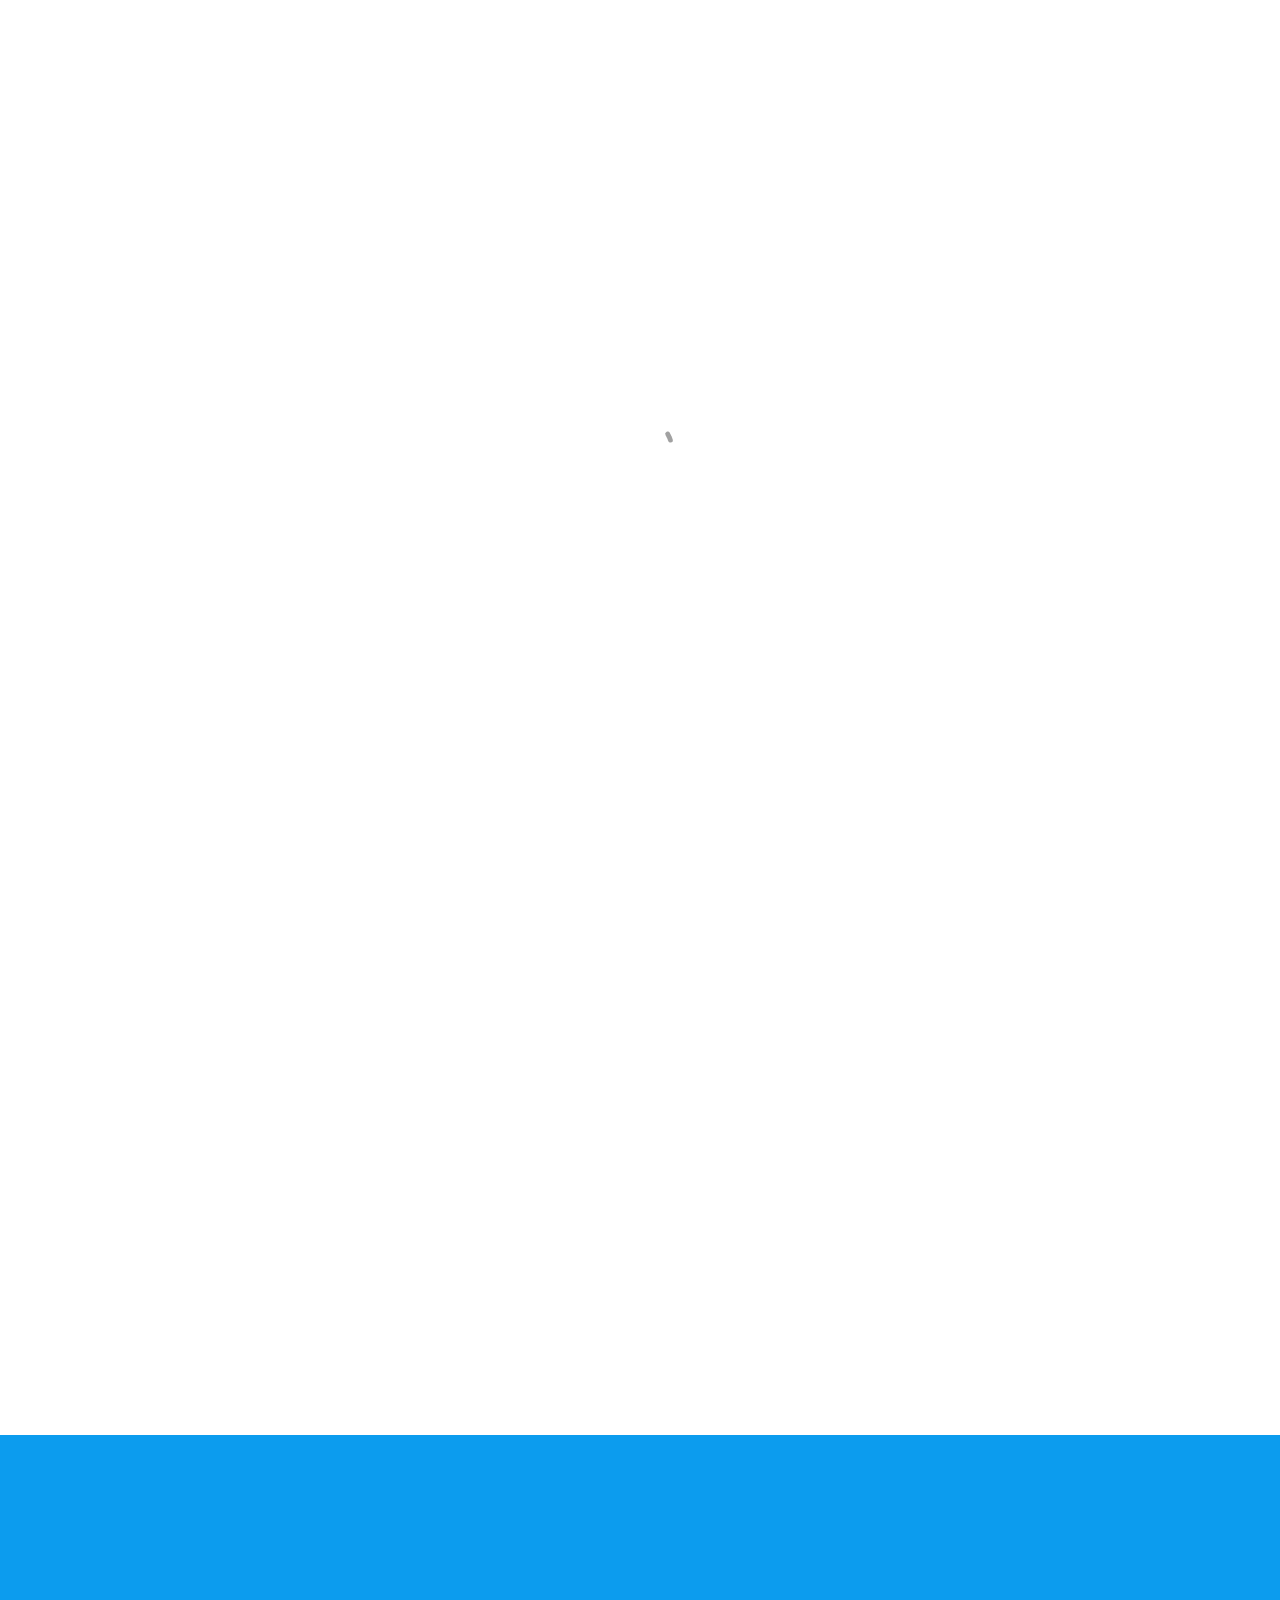
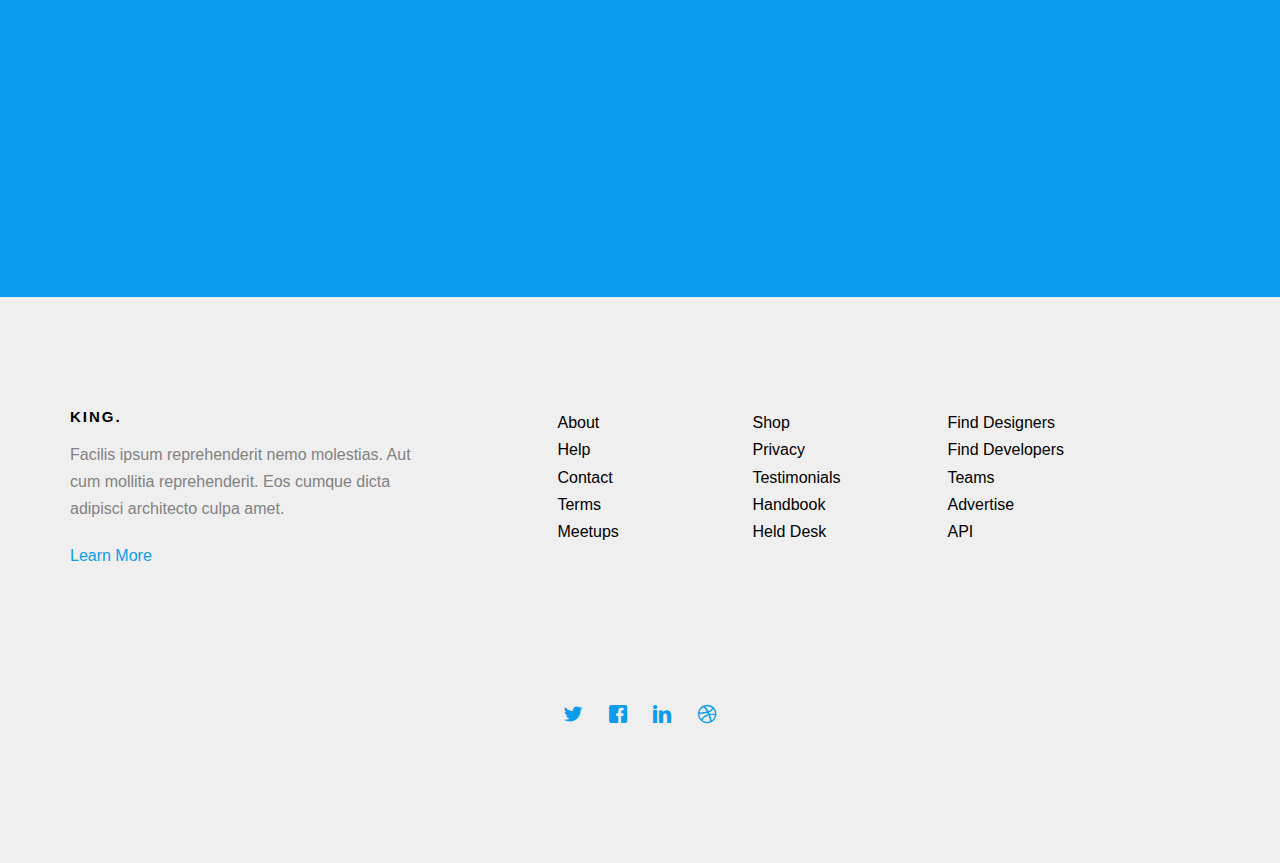
==== commit e507fdf9: "门户网站模板" ====
--- a/contact.html
+++ b/contact.html
@@ -1,217 +1,258 @@
-<!DOCTYPE html>
-<html lang="en">
-<head>
-    <meta charset="utf-8">
-    <meta name="viewport" content="width=device-width, initial-scale=1.0">
-    <meta name="description" content="">
-    <meta name="author" content="">
-    <title>Contact Us | Triangle</title>
-    <link href="css/bootstrap.min.css" rel="stylesheet">
-    <link rel="stylesheet" type="text/css" href="http://www.jq22.com/jquery/font-awesome.4.6.0.css">
-    <link href="css/prettyPhoto.css" rel="stylesheet"> 
-    <link href="css/animate.min.css" rel="stylesheet"> 
-	<link href="css/main.css" rel="stylesheet">
-	<link href="css/responsive.css" rel="stylesheet">
-
-    <!--[if lt IE 9]>
-	    <script src="js/html5shiv.js"></script>
-	    <script src="js/respond.min.js"></script>
-    <![endif]-->       
-    <link rel="shortcut icon" href="images/ico/favicon.ico">
-    <link rel="apple-touch-icon-precomposed" sizes="144x144" href="images/ico/apple-touch-icon-144-precomposed.png">
-    <link rel="apple-touch-icon-precomposed" sizes="114x114" href="images/ico/apple-touch-icon-114-precomposed.png">
-    <link rel="apple-touch-icon-precomposed" sizes="72x72" href="images/ico/apple-touch-icon-72-precomposed.png">
-    <link rel="apple-touch-icon-precomposed" href="images/ico/apple-touch-icon-57-precomposed.png">
-</head><!--/head-->
-
-<body>
-	<header id="header">      
-        <div class="container">
-            <div class="row">
-                <div class="col-sm-12 overflow">
-                   <div class="social-icons pull-right">
-                        <ul class="nav nav-pills">
-                            <li><a href=""><i class="fa fa-facebook"></i></a></li>
-                            <li><a href=""><i class="fa fa-twitter"></i></a></li>
-                            <li><a href=""><i class="fa fa-google-plus"></i></a></li>
-                            <li><a href=""><i class="fa fa-dribbble"></i></a></li>
-                            <li><a href=""><i class="fa fa-linkedin"></i></a></li>
-                        </ul>
-                    </div> 
-                </div>
-             </div>
-        </div>
-        <div class="navbar navbar-inverse" role="banner">
-            <div class="container">
-                <div class="navbar-header">
-                    <button type="button" class="navbar-toggle" data-toggle="collapse" data-target=".navbar-collapse">
-                        <span class="sr-only">Toggle navigation</span>
-                        <span class="icon-bar"></span>
-                        <span class="icon-bar"></span>
-                        <span class="icon-bar"></span>
-                    </button>
-
-                    <a class="navbar-brand" href="index.html">
-                        <h1><img src="images/logo.png" alt="logo"></h1>
-                    </a>
-                    
-                </div>
-                <div class="collapse navbar-collapse">
-                    <ul class="nav navbar-nav navbar-right">
-                        <li><a href="index.html">Home</a></li>
-                        <li class="dropdown active"><a href="#">Pages <i class="fa fa-angle-down"></i></a>
-                            <ul role="menu" class="sub-menu">
-                                <li><a href="aboutus.html">About</a></li>
-                                <li><a href="aboutus2.html">About 2</a></li>
-                                <li><a href="service.html">Services</a></li>
-                                <li><a href="pricing.html">Pricing</a></li>
-                                <li><a class="active" href="contact.html">Contact us</a></li>
-                                <li><a href="contact2.html">Contact us 2</a></li>
-                                <li><a href="404.html">404 error</a></li>
-                                <li><a href="coming-soon.html">Coming Soon</a></li>
-                            </ul>
-                        </li>                    
-                        <li class="dropdown"><a href="blog.html">Blog <i class="fa fa-angle-down"></i></a>
-                            <ul role="menu" class="sub-menu">
-                                <li><a href="blog.html">Blog Default</a></li>
-                                <li><a href="blogtwo.html">Timeline Blog</a></li>
-                                <li><a href="blogone.html">2 Columns + Right Sidebar</a></li>
-                                <li><a href="blogthree.html">1 Column + Left Sidebar</a></li>
-                                <li><a href="blogfour.html">Blog Masonary</a></li>
-                                <li><a href="blogdetails.html">Blog Details</a></li>
-                            </ul>
-                        </li>
-                        <li class="dropdown"><a href="portfolio.html">Portfolio <i class="fa fa-angle-down"></i></a>
-                            <ul role="menu" class="sub-menu">
-                                <li><a href="portfolio.html">Portfolio Default</a></li>
-                                <li><a href="portfoliofour.html">Isotope 3 Columns + Right Sidebar</a></li>
-                                <li><a href="portfolioone.html">3 Columns + Right Sidebar</a></li>
-                                <li><a href="portfoliotwo.html">3 Columns + Left Sidebar</a></li>
-                                <li><a href="portfoliothree.html">2 Columns</a></li>
-                                <li><a href="portfolio-details.html">Portfolio Details</a></li>
-                            </ul>
-                        </li>                         
-                        <li><a href="shortcodes.html ">Shortcodes</a></li>                    
-                    </ul>
-                </div>
-                <div class="search">
-                    <form role="form">
-                        <i class="fa fa-search"></i>
-                        <div class="field-toggle">
-                            <input type="text" class="search-form" autocomplete="off" placeholder="Search">
-                        </div>
-                    </form>
-                </div>
-            </div>
-        </div>
-    </header>
-    <!--/#header-->    
-
-    <section id="page-breadcrumb">
-        <div class="vertical-center sun">
-             <div class="container">
-                <div class="row">
-                    <div class="action">
-                        <div class="col-sm-12">
-                            <h1 class="title">Contact US</h1>
-                            <p>Stay close</p>
-                        </div>                        
-                    </div>
-                </div>
-            </div>
-        </div>
-   </section>
-    <!--/#action-->
-
-    <section id="map-section">
-        <div class="container">
-            <div id="gmap"></div>
-        </div>
-    </section> <!--/#map-section-->        
-
-    <footer id="footer">
-        <div class="container">
-            <div class="row">
-                <div class="col-sm-12 text-center bottom-separator">
-                    <img src="images/home/under.png" class="img-responsive inline" alt="">
-                </div>
-                <div class="col-md-4 col-sm-6">
-                    <div class="testimonial bottom">
-                        <h2>Testimonial</h2>
-                        <div class="media">
-                            <div class="pull-left">
-                                <a href="#"><img src="images/home/profile1.png" alt=""></a>
-                            </div>
-                            <div class="media-body">
-                                <blockquote>Nisi commodo bresaola, leberkas venison eiusmod bacon occaecat labore tail.</blockquote>
-                                <h3><a href="#">- Jhon Kalis</a></h3>
-                            </div>
-                         </div>
-                        <div class="media">
-                            <div class="pull-left">
-                                <a href="#"><img src="images/home/profile2.png" alt=""></a>
-                            </div>
-                            <div class="media-body">
-                                <blockquote>Capicola nisi flank sed minim sunt aliqua rump pancetta leberkas venison eiusmod.</blockquote>
-                                <h3><a href="">- Abraham Josef</a></h3>
-                            </div>
-                        </div>   
-                    </div> 
-                </div>
-                <div class="col-md-3 col-sm-6">
-                    <div class="contact-info bottom">
-                        <h2>Contacts</h2>
-                        <address>
-                        E-mail: <a href="mailto:someone@example.com">email@email.com</a> <br> 
-                        Phone: +1 (123) 456 7890 <br> 
-                        Fax: +1 (123) 456 7891 <br> 
-                        </address>
-
-                        <h2>Address</h2>
-                        <address>
-                        Unit C2, St.Vincent's Trading Est., <br> 
-                        Feeder Road, <br> 
-                        Bristol, BS2 0UY <br> 
-                        United Kingdom <br> 
-                        </address>
-                    </div>
-                </div>
-                <div class="col-md-4 col-sm-12">
-                    <div class="contact-form bottom">
-                        <h2>Send a message</h2>
-                        <form id="main-contact-form" name="contact-form" method="post" action="sendemail.php">
-                            <div class="form-group">
-                                <input type="text" name="name" class="form-control" required="required" placeholder="Name">
-                            </div>
-                            <div class="form-group">
-                                <input type="email" name="email" class="form-control" required="required" placeholder="Email Id">
-                            </div>
-                            <div class="form-group">
-                                <textarea name="message" id="message" required="required" class="form-control" rows="8" placeholder="Your text here"></textarea>
-                            </div>                        
-                            <div class="form-group">
-                                <input type="submit" name="submit" class="btn btn-submit" value="Submit">
-                            </div>
-                        </form>
-                    </div>
-                </div>
-                <div class="col-sm-12">
-                    <div class="copyright-text text-center">
-                        <p>&copy; Your Company 2014. All Rights Reserved.</p>
-                        <p>Designed by <a target="_blank" href="http://www.jq22.com">Themeum</a></p>
-                    </div>
-                </div>
-            </div>
-        </div>
-    </footer>
-    <!--/#footer-->
-
-
-    <script src="http://www.jq22.com/jquery/jquery-1.10.2.js"></script>
-    <script type="text/javascript" src="js/bootstrap.min.js"></script>
-    <script type="text/javascript" src="http://maps.google.com/maps/api/js?sensor=true"></script>
-    <script type="text/javascript" src="js/gmaps.js"></script>
-    <script type="text/javascript" src="js/wow.min.js"></script>
-    <script type="text/javascript" src="js/main.js"></script>   
-</body>
+<!DOCTYPE HTML>
+<html>
+	<head>
+	<meta charset="utf-8">
+	<meta http-equiv="X-UA-Compatible" content="IE=edge">
+	<title>King &mdash; Free Website Template, Free HTML5 Template </title>
+	<meta name="viewport" content="width=device-width, initial-scale=1">
+	<meta name="description" content="Free HTML5 Website Template" />
+	<meta name="keywords" content="free website templates, free html5, free template, free bootstrap, free website template, html5, css3, mobile first, responsive" />
+	
+
+	
+
+  	<!-- Facebook and Twitter integration -->
+	<meta property="og:title" content=""/>
+	<meta property="og:image" content=""/>
+	<meta property="og:url" content=""/>
+	<meta property="og:site_name" content=""/>
+	<meta property="og:description" content=""/>
+	<meta name="twitter:title" content="" />
+	<meta name="twitter:image" content="" />
+	<meta name="twitter:url" content="" />
+	<meta name="twitter:card" content="" />
+
+	<!-- <link href='https://fonts.googleapis.com/css?family=Work+Sans:400,300,600,400italic,700' rel='stylesheet' type='text/css'> -->
+	
+	<!-- Animate.css -->
+	<link rel="stylesheet" href="css/animate.css">
+	<!-- Icomoon Icon Fonts-->
+	<link rel="stylesheet" href="css/icomoon.css">
+	<!-- Bootstrap  -->
+	<link rel="stylesheet" href="css/bootstrap.css">
+
+	<!-- Theme style  -->
+	<link rel="stylesheet" href="css/style.css">
+
+	<!-- Modernizr JS -->
+	<script src="js/modernizr-2.6.2.min.js"></script>
+	<!-- FOR IE9 below -->
+	<!--[if lt IE 9]>
+	<script src="js/respond.min.js"></script>
+	<![endif]-->
+
+	</head>
+	<body>
+		
+	<div class="fh5co-loader"></div>
+	
+	<div id="page">
+	<nav class="fh5co-nav" role="navigation">
+		<div class="container">
+			<div class="row">
+				<div class="col-xs-2">
+					<div id="fh5co-logo"><a href="index.html">King.</a></div>
+				</div>
+				<div class="col-xs-10 text-right menu-1">
+					<ul>
+						<li><a href="index.html">Home</a></li>
+						<li><a href="work.html">Work</a></li>
+						<li><a href="about.html">About</a></li>
+						<li class="has-dropdown">
+							<a href="services.html">Services</a>
+							<ul class="dropdown">
+								<li><a href="#">Web Design</a></li>
+								<li><a href="#">eCommerce</a></li>
+								<li><a href="#">Branding</a></li>
+								<li><a href="#">API</a></li>
+							</ul>
+						</li>
+						<li class="has-dropdown">
+							<a href="#">Tools</a>
+							<ul class="dropdown">
+								<li><a href="#">HTML5</a></li>
+								<li><a href="#">CSS3</a></li>
+								<li><a href="#">Sass</a></li>
+								<li><a href="#">jQuery</a></li>
+							</ul>
+						</li>
+						<li class="active"><a href="contact.html">Contact</a></li>
+						<li class="btn-cta"><a href="#"><span>Login</span></a></li>
+					</ul>
+				</div>
+			</div>
+			
+		</div>
+	</nav>
+
+	<header id="fh5co-header" class="fh5co-cover fh5co-cover-sm" role="banner" style="background-image:url(images/img_bg_2.jpg);">
+		<div class="overlay"></div>
+		<div class="container">
+			<div class="row">
+				<div class="col-md-8 col-md-offset-2 text-center">
+					<div class="display-t">
+						<div class="display-tc animate-box" data-animate-effect="fadeIn">
+							<h1>Contact Us</h1>
+							<h2>Free html5 templates Made by <a href="#" target="_blank">jq22.com</a></h2>
+						</div>
+					</div>
+				</div>
+			</div>
+		</div>
+	</header>
+	
+	<div id="fh5co-contact">
+		<div class="container">
+			<div class="row">
+				<div class="col-md-5 col-md-push-1 animate-box">
+					
+					<div class="fh5co-contact-info">
+						<h3>Contact Information</h3>
+						<ul>
+							<li class="address">198 West 21th Street, <br> Suite 721 New York NY 10016</li>
+							<li class="phone"><a href="tel://1234567920">+ 1235 2355 98</a></li>
+							<li class="email"><a href="mailto:info@yoursite.com">info@yoursite.com</a></li>
+							<li class="url"><a href="http://gettemplates.co">gettemplates.co</a></li>
+						</ul>
+					</div>
+
+				</div>
+				<div class="col-md-6 animate-box">
+					<h3>Get In Touch</h3>
+					<form action="#">
+						<div class="row form-group">
+							<div class="col-md-6">
+								<!-- <label for="fname">First Name</label> -->
+								<input type="text" id="fname" class="form-control" placeholder="Your firstname">
+							</div>
+							<div class="col-md-6">
+								<!-- <label for="lname">Last Name</label> -->
+								<input type="text" id="lname" class="form-control" placeholder="Your lastname">
+							</div>
+						</div>
+
+						<div class="row form-group">
+							<div class="col-md-12">
+								<!-- <label for="email">Email</label> -->
+								<input type="text" id="email" class="form-control" placeholder="Your email address">
+							</div>
+						</div>
+
+						<div class="row form-group">
+							<div class="col-md-12">
+								<!-- <label for="subject">Subject</label> -->
+								<input type="text" id="subject" class="form-control" placeholder="Your subject of this message">
+							</div>
+						</div>
+
+						<div class="row form-group">
+							<div class="col-md-12">
+								<!-- <label for="message">Message</label> -->
+								<textarea name="message" id="message" cols="30" rows="10" class="form-control" placeholder="Say something about us"></textarea>
+							</div>
+						</div>
+						<div class="form-group">
+							<input type="submit" value="Send Message" class="btn btn-primary">
+						</div>
+
+					</form>		
+				</div>
+			</div>
+			
+		</div>
+	</div>
+
+	<div id="fh5co-started">
+		<div class="container">
+			<div class="row animate-box">
+				<div class="col-md-8 col-md-offset-2 text-center fh5co-heading">
+					<h2>Lets Get Started</h2>
+					<p>Dignissimos asperiores vitae velit veniam totam fuga molestias accusamus alias autem provident. Odit ab aliquam dolor eius.</p>
+				</div>
+			</div>
+			<div class="row animate-box">
+				<div class="col-md-8 col-md-offset-2">
+					<form class="form-inline">
+						<div class="col-md-6 col-md-offset-3 col-sm-6">
+							<button type="submit" class="btn btn-default btn-block">Get In Touch</button>
+						</div>
+					</form>
+				</div>
+			</div>
+		</div>
+	</div>
+
+	<footer id="fh5co-footer" role="contentinfo">
+		<div class="container">
+			<div class="row row-pb-md">
+				<div class="col-md-4 fh5co-widget">
+					<h3>King.</h3>
+					<p>Facilis ipsum reprehenderit nemo molestias. Aut cum mollitia reprehenderit. Eos cumque dicta adipisci architecto culpa amet.</p>
+					<p><a href="#">Learn More</a></p>
+				</div>
+				<div class="col-md-2 col-sm-4 col-xs-6 col-md-push-1">
+					<ul class="fh5co-footer-links">
+						<li><a href="#">About</a></li>
+						<li><a href="#">Help</a></li>
+						<li><a href="#">Contact</a></li>
+						<li><a href="#">Terms</a></li>
+						<li><a href="#">Meetups</a></li>
+					</ul>
+				</div>
+
+				<div class="col-md-2 col-sm-4 col-xs-6 col-md-push-1">
+					<ul class="fh5co-footer-links">
+						<li><a href="#">Shop</a></li>
+						<li><a href="#">Privacy</a></li>
+						<li><a href="#">Testimonials</a></li>
+						<li><a href="#">Handbook</a></li>
+						<li><a href="#">Held Desk</a></li>
+					</ul>
+				</div>
+
+				<div class="col-md-2 col-sm-4 col-xs-6 col-md-push-1">
+					<ul class="fh5co-footer-links">
+						<li><a href="#">Find Designers</a></li>
+						<li><a href="#">Find Developers</a></li>
+						<li><a href="#">Teams</a></li>
+						<li><a href="#">Advertise</a></li>
+						<li><a href="#">API</a></li>
+					</ul>
+				</div>
+			</div>
+
+			<div class="row copyright">
+				<div class="col-md-12 text-center">
+					<p>
+						<ul class="fh5co-social-icons">
+							<li><a href="#"><i class="icon-twitter"></i></a></li>
+							<li><a href="#"><i class="icon-facebook"></i></a></li>
+							<li><a href="#"><i class="icon-linkedin"></i></a></li>
+							<li><a href="#"><i class="icon-dribbble"></i></a></li>
+						</ul>
+					</p>
+				</div>
+			</div>
+
+		</div>
+	</footer>
+	</div>
+
+	<div class="gototop js-top">
+		<a href="#" class="js-gotop"><i class="icon-arrow-up"></i></a>
+	</div>
+	
+	<!-- jQuery -->
+	<script src="http://www.jq22.com/jquery/jquery-1.10.2.js"></script>
+	<!-- jQuery Easing -->
+	<script src="js/jquery.easing.1.3.js"></script>
+	<!-- Bootstrap -->
+	<script src="js/bootstrap.min.js"></script>
+	<!-- Waypoints -->
+	<script src="js/jquery.waypoints.min.js"></script>
+	<!-- Main -->
+	<script src="js/main.js"></script>
+
+	</body>
 </html>
+
--- a/css/icomoon.css
+++ b/css/icomoon.css
@@ -0,0 +1,1571 @@
+@font-face {
+  font-family: 'icomoon';
+  src:  url('../fonts/icomoon/icomoon.eot?6iuir');
+  src:  url('../fonts/icomoon/icomoon.eot?6iuir#iefix') format('embedded-opentype'),
+    url('../fonts/icomoon/icomoon.ttf?6iuir') format('truetype'),
+    url('../fonts/icomoon/icomoon.woff?6iuir') format('woff'),
+    url('../fonts/icomoon/icomoon.svg?6iuir#icomoon') format('svg');
+  font-weight: normal;
+  font-style: normal;
+}
+
+[class^="icon-"], [class*=" icon-"] {
+  /* use !important to prevent issues with browser extensions that change fonts */
+  font-family: 'icomoon' !important;
+  speak: none;
+  font-style: normal;
+  font-weight: normal;
+  font-variant: normal;
+  text-transform: none;
+  line-height: 1;
+
+  /* Better Font Rendering =========== */
+  -webkit-font-smoothing: antialiased;
+  -moz-osx-font-smoothing: grayscale;
+}
+
+.icon-eye:before {
+  content: "\e000";
+}
+.icon-paper-clip:before {
+  content: "\e001";
+}
+.icon-mail:before {
+  content: "\e002";
+}
+.icon-toggle:before {
+  content: "\e003";
+}
+.icon-layout:before {
+  content: "\e004";
+}
+.icon-link:before {
+  content: "\e005";
+}
+.icon-bell:before {
+  content: "\e006";
+}
+.icon-lock:before {
+  content: "\e007";
+}
+.icon-unlock:before {
+  content: "\e008";
+}
+.icon-ribbon:before {
+  content: "\e009";
+}
+.icon-image:before {
+  content: "\e010";
+}
+.icon-signal:before {
+  content: "\e011";
+}
+.icon-target:before {
+  content: "\e012";
+}
+.icon-clipboard:before {
+  content: "\e013";
+}
+.icon-clock:before {
+  content: "\e014";
+}
+.icon-watch:before {
+  content: "\e015";
+}
+.icon-air-play:before {
+  content: "\e016";
+}
+.icon-camera:before {
+  content: "\e017";
+}
+.icon-video:before {
+  content: "\e018";
+}
+.icon-disc:before {
+  content: "\e019";
+}
+.icon-printer:before {
+  content: "\e020";
+}
+.icon-monitor:before {
+  content: "\e021";
+}
+.icon-server:before {
+  content: "\e022";
+}
+.icon-cog:before {
+  content: "\e023";
+}
+.icon-heart:before {
+  content: "\e024";
+}
+.icon-paragraph:before {
+  content: "\e025";
+}
+.icon-align-justify:before {
+  content: "\e026";
+}
+.icon-align-left:before {
+  content: "\e027";
+}
+.icon-align-center:before {
+  content: "\e028";
+}
+.icon-align-right:before {
+  content: "\e029";
+}
+.icon-book:before {
+  content: "\e030";
+}
+.icon-layers:before {
+  content: "\e031";
+}
+.icon-stack:before {
+  content: "\e032";
+}
+.icon-stack-2:before {
+  content: "\e033";
+}
+.icon-paper:before {
+  content: "\e034";
+}
+.icon-paper-stack:before {
+  content: "\e035";
+}
+.icon-search:before {
+  content: "\e036";
+}
+.icon-zoom-in:before {
+  content: "\e037";
+}
+.icon-zoom-out:before {
+  content: "\e038";
+}
+.icon-reply:before {
+  content: "\e039";
+}
+.icon-circle-plus:before {
+  content: "\e040";
+}
+.icon-circle-minus:before {
+  content: "\e041";
+}
+.icon-circle-check:before {
+  content: "\e042";
+}
+.icon-circle-cross:before {
+  content: "\e043";
+}
+.icon-square-plus:before {
+  content: "\e044";
+}
+.icon-square-minus:before {
+  content: "\e045";
+}
+.icon-square-check:before {
+  content: "\e046";
+}
+.icon-square-cross:before {
+  content: "\e047";
+}
+.icon-microphone:before {
+  content: "\e048";
+}
+.icon-record:before {
+  content: "\e049";
+}
+.icon-skip-back:before {
+  content: "\e050";
+}
+.icon-rewind:before {
+  content: "\e051";
+}
+.icon-play:before {
+  content: "\e052";
+}
+.icon-pause:before {
+  content: "\e053";
+}
+.icon-stop:before {
+  content: "\e054";
+}
+.icon-fast-forward:before {
+  content: "\e055";
+}
+.icon-skip-forward:before {
+  content: "\e056";
+}
+.icon-shuffle:before {
+  content: "\e057";
+}
+.icon-repeat:before {
+  content: "\e058";
+}
+.icon-folder:before {
+  content: "\e059";
+}
+.icon-umbrella:before {
+  content: "\e060";
+}
+.icon-moon:before {
+  content: "\e061";
+}
+.icon-thermometer:before {
+  content: "\e062";
+}
+.icon-drop:before {
+  content: "\e063";
+}
+.icon-sun:before {
+  content: "\e064";
+}
+.icon-cloud:before {
+  content: "\e065";
+}
+.icon-cloud-upload:before {
+  content: "\e066";
+}
+.icon-cloud-download:before {
+  content: "\e067";
+}
+.icon-upload:before {
+  content: "\e068";
+}
+.icon-download:before {
+  content: "\e069";
+}
+.icon-location:before {
+  content: "\e070";
+}
+.icon-location-2:before {
+  content: "\e071";
+}
+.icon-map:before {
+  content: "\e072";
+}
+.icon-battery:before {
+  content: "\e073";
+}
+.icon-head:before {
+  content: "\e074";
+}
+.icon-briefcase:before {
+  content: "\e075";
+}
+.icon-speech-bubble:before {
+  content: "\e076";
+}
+.icon-anchor:before {
+  content: "\e077";
+}
+.icon-globe:before {
+  content: "\e078";
+}
+.icon-box:before {
+  content: "\e079";
+}
+.icon-reload:before {
+  content: "\e080";
+}
+.icon-share:before {
+  content: "\e081";
+}
+.icon-marquee:before {
+  content: "\e082";
+}
+.icon-marquee-plus:before {
+  content: "\e083";
+}
+.icon-marquee-minus:before {
+  content: "\e084";
+}
+.icon-tag:before {
+  content: "\e085";
+}
+.icon-power:before {
+  content: "\e086";
+}
+.icon-command:before {
+  content: "\e087";
+}
+.icon-alt:before {
+  content: "\e088";
+}
+.icon-esc:before {
+  content: "\e089";
+}
+.icon-bar-graph:before {
+  content: "\e090";
+}
+.icon-bar-graph-2:before {
+  content: "\e091";
+}
+.icon-pie-graph:before {
+  content: "\e092";
+}
+.icon-star:before {
+  content: "\e093";
+}
+.icon-arrow-left:before {
+  content: "\e094";
+}
+.icon-arrow-right:before {
+  content: "\e095";
+}
+.icon-arrow-up:before {
+  content: "\e096";
+}
+.icon-arrow-down:before {
+  content: "\e097";
+}
+.icon-volume:before {
+  content: "\e098";
+}
+.icon-mute:before {
+  content: "\e099";
+}
+.icon-content-right:before {
+  content: "\e100";
+}
+.icon-content-left:before {
+  content: "\e101";
+}
+.icon-grid:before {
+  content: "\e102";
+}
+.icon-grid-2:before {
+  content: "\e103";
+}
+.icon-columns:before {
+  content: "\e104";
+}
+.icon-loader:before {
+  content: "\e105";
+}
+.icon-bag:before {
+  content: "\e106";
+}
+.icon-ban:before {
+  content: "\e107";
+}
+.icon-flag:before {
+  content: "\e108";
+}
+.icon-trash:before {
+  content: "\e109";
+}
+.icon-expand:before {
+  content: "\e110";
+}
+.icon-contract:before {
+  content: "\e111";
+}
+.icon-maximize:before {
+  content: "\e112";
+}
+.icon-minimize:before {
+  content: "\e113";
+}
+.icon-plus:before {
+  content: "\e114";
+}
+.icon-minus:before {
+  content: "\e115";
+}
+.icon-check:before {
+  content: "\e116";
+}
+.icon-cross:before {
+  content: "\e117";
+}
+.icon-move:before {
+  content: "\e118";
+}
+.icon-delete:before {
+  content: "\e119";
+}
+.icon-menu:before {
+  content: "\e120";
+}
+.icon-archive:before {
+  content: "\e121";
+}
+.icon-inbox:before {
+  content: "\e122";
+}
+.icon-outbox:before {
+  content: "\e123";
+}
+.icon-file:before {
+  content: "\e124";
+}
+.icon-file-add:before {
+  content: "\e125";
+}
+.icon-file-subtract:before {
+  content: "\e126";
+}
+.icon-help:before {
+  content: "\e127";
+}
+.icon-open:before {
+  content: "\e128";
+}
+.icon-ellipsis:before {
+  content: "\e129";
+}
+.icon-add-to-list:before {
+  content: "\e900";
+}
+.icon-classic-computer:before {
+  content: "\e901";
+}
+.icon-controller-fast-backward:before {
+  content: "\e902";
+}
+.icon-creative-commons-attribution:before {
+  content: "\e903";
+}
+.icon-creative-commons-noderivs:before {
+  content: "\e904";
+}
+.icon-creative-commons-noncommercial-eu:before {
+  content: "\e905";
+}
+.icon-creative-commons-noncommercial-us:before {
+  content: "\e906";
+}
+.icon-creative-commons-public-domain:before {
+  content: "\e907";
+}
+.icon-creative-commons-remix:before {
+  content: "\e908";
+}
+.icon-creative-commons-share:before {
+  content: "\e909";
+}
+.icon-creative-commons-sharealike:before {
+  content: "\e90a";
+}
+.icon-creative-commons:before {
+  content: "\e90b";
+}
+.icon-document-landscape:before {
+  content: "\e90c";
+}
+.icon-remove-user:before {
+  content: "\e90d";
+}
+.icon-warning:before {
+  content: "\e90e";
+}
+.icon-arrow-bold-down:before {
+  content: "\e90f";
+}
+.icon-arrow-bold-left:before {
+  content: "\e910";
+}
+.icon-arrow-bold-right:before {
+  content: "\e911";
+}
+.icon-arrow-bold-up:before {
+  content: "\e912";
+}
+.icon-arrow-down2:before {
+  content: "\e913";
+}
+.icon-arrow-left2:before {
+  content: "\e914";
+}
+.icon-arrow-long-down:before {
+  content: "\e915";
+}
+.icon-arrow-long-left:before {
+  content: "\e916";
+}
+.icon-arrow-long-right:before {
+  content: "\e917";
+}
+.icon-arrow-long-up:before {
+  content: "\e918";
+}
+.icon-arrow-right2:before {
+  content: "\e919";
+}
+.icon-arrow-up2:before {
+  content: "\e91a";
+}
+.icon-arrow-with-circle-down:before {
+  content: "\e91b";
+}
+.icon-arrow-with-circle-left:before {
+  content: "\e91c";
+}
+.icon-arrow-with-circle-right:before {
+  content: "\e91d";
+}
+.icon-arrow-with-circle-up:before {
+  content: "\e91e";
+}
+.icon-bookmark:before {
+  content: "\e91f";
+}
+.icon-bookmarks:before {
+  content: "\e920";
+}
+.icon-chevron-down:before {
+  content: "\e921";
+}
+.icon-chevron-left:before {
+  content: "\e922";
+}
+.icon-chevron-right:before {
+  content: "\e923";
+}
+.icon-chevron-small-down:before {
+  content: "\e924";
+}
+.icon-chevron-small-left:before {
+  content: "\e925";
+}
+.icon-chevron-small-right:before {
+  content: "\e926";
+}
+.icon-chevron-small-up:before {
+  content: "\e927";
+}
+.icon-chevron-thin-down:before {
+  content: "\e928";
+}
+.icon-chevron-thin-left:before {
+  content: "\e929";
+}
+.icon-chevron-thin-right:before {
+  content: "\e92a";
+}
+.icon-chevron-thin-up:before {
+  content: "\e92b";
+}
+.icon-chevron-up:before {
+  content: "\e92c";
+}
+.icon-chevron-with-circle-down:before {
+  content: "\e92d";
+}
+.icon-chevron-with-circle-left:before {
+  content: "\e92e";
+}
+.icon-chevron-with-circle-right:before {
+  content: "\e92f";
+}
+.icon-chevron-with-circle-up:before {
+  content: "\e930";
+}
+.icon-cloud2:before {
+  content: "\e931";
+}
+.icon-controller-fast-forward:before {
+  content: "\e932";
+}
+.icon-controller-jump-to-start:before {
+  content: "\e933";
+}
+.icon-controller-next:before {
+  content: "\e934";
+}
+.icon-controller-paus:before {
+  content: "\e935";
+}
+.icon-controller-play:before {
+  content: "\e936";
+}
+.icon-controller-record:before {
+  content: "\e937";
+}
+.icon-controller-stop:before {
+  content: "\e938";
+}
+.icon-controller-volume:before {
+  content: "\e939";
+}
+.icon-dot-single:before {
+  content: "\e93a";
+}
+.icon-dots-three-horizontal:before {
+  content: "\e93b";
+}
+.icon-dots-three-vertical:before {
+  content: "\e93c";
+}
+.icon-dots-two-horizontal:before {
+  content: "\e93d";
+}
+.icon-dots-two-vertical:before {
+  content: "\e93e";
+}
+.icon-download2:before {
+  content: "\e93f";
+}
+.icon-emoji-flirt:before {
+  content: "\e940";
+}
+.icon-flow-branch:before {
+  content: "\e941";
+}
+.icon-flow-cascade:before {
+  content: "\e942";
+}
+.icon-flow-line:before {
+  content: "\e943";
+}
+.icon-flow-parallel:before {
+  content: "\e944";
+}
+.icon-flow-tree:before {
+  content: "\e945";
+}
+.icon-install:before {
+  content: "\e946";
+}
+.icon-layers2:before {
+  content: "\e947";
+}
+.icon-open-book:before {
+  content: "\e948";
+}
+.icon-resize-100:before {
+  content: "\e949";
+}
+.icon-resize-full-screen:before {
+  content: "\e94a";
+}
+.icon-save:before {
+  content: "\e94b";
+}
+.icon-select-arrows:before {
+  content: "\e94c";
+}
+.icon-sound-mute:before {
+  content: "\e94d";
+}
+.icon-sound:before {
+  content: "\e94e";
+}
+.icon-trash2:before {
+  content: "\e94f";
+}
+.icon-triangle-down:before {
+  content: "\e950";
+}
+.icon-triangle-left:before {
+  content: "\e951";
+}
+.icon-triangle-right:before {
+  content: "\e952";
+}
+.icon-triangle-up:before {
+  content: "\e953";
+}
+.icon-uninstall:before {
+  content: "\e954";
+}
+.icon-upload-to-cloud:before {
+  content: "\e955";
+}
+.icon-upload2:before {
+  content: "\e956";
+}
+.icon-add-user:before {
+  content: "\e957";
+}
+.icon-address:before {
+  content: "\e958";
+}
+.icon-adjust:before {
+  content: "\e959";
+}
+.icon-air:before {
+  content: "\e95a";
+}
+.icon-aircraft-landing:before {
+  content: "\e95b";
+}
+.icon-aircraft-take-off:before {
+  content: "\e95c";
+}
+.icon-aircraft:before {
+  content: "\e95d";
+}
+.icon-align-bottom:before {
+  content: "\e95e";
+}
+.icon-align-horizontal-middle:before {
+  content: "\e95f";
+}
+.icon-align-left2:before {
+  content: "\e960";
+}
+.icon-align-right2:before {
+  content: "\e961";
+}
+.icon-align-top:before {
+  content: "\e962";
+}
+.icon-align-vertical-middle:before {
+  content: "\e963";
+}
+.icon-archive2:before {
+  content: "\e964";
+}
+.icon-area-graph:before {
+  content: "\e965";
+}
+.icon-attachment:before {
+  content: "\e966";
+}
+.icon-awareness-ribbon:before {
+  content: "\e967";
+}
+.icon-back-in-time:before {
+  content: "\e968";
+}
+.icon-back:before {
+  content: "\e969";
+}
+.icon-bar-graph2:before {
+  content: "\e96a";
+}
+.icon-battery2:before {
+  content: "\e96b";
+}
+.icon-beamed-note:before {
+  content: "\e96c";
+}
+.icon-bell2:before {
+  content: "\e96d";
+}
+.icon-blackboard:before {
+  content: "\e96e";
+}
+.icon-block:before {
+  content: "\e96f";
+}
+.icon-book2:before {
+  content: "\e970";
+}
+.icon-bowl:before {
+  content: "\e971";
+}
+.icon-box2:before {
+  content: "\e972";
+}
+.icon-briefcase2:before {
+  content: "\e973";
+}
+.icon-browser:before {
+  content: "\e974";
+}
+.icon-brush:before {
+  content: "\e975";
+}
+.icon-bucket:before {
+  content: "\e976";
+}
+.icon-cake:before {
+  content: "\e977";
+}
+.icon-calculator:before {
+  content: "\e978";
+}
+.icon-calendar:before {
+  content: "\e979";
+}
+.icon-camera2:before {
+  content: "\e97a";
+}
+.icon-ccw:before {
+  content: "\e97b";
+}
+.icon-chat:before {
+  content: "\e97c";
+}
+.icon-check2:before {
+  content: "\e97d";
+}
+.icon-circle-with-cross:before {
+  content: "\e97e";
+}
+.icon-circle-with-minus:before {
+  content: "\e97f";
+}
+.icon-circle-with-plus:before {
+  content: "\e980";
+}
+.icon-circle:before {
+  content: "\e981";
+}
+.icon-circular-graph:before {
+  content: "\e982";
+}
+.icon-clapperboard:before {
+  content: "\e983";
+}
+.icon-clipboard2:before {
+  content: "\e984";
+}
+.icon-clock2:before {
+  content: "\e985";
+}
+.icon-code:before {
+  content: "\e986";
+}
+.icon-cog2:before {
+  content: "\e987";
+}
+.icon-colours:before {
+  content: "\e988";
+}
+.icon-compass:before {
+  content: "\e989";
+}
+.icon-copy:before {
+  content: "\e98a";
+}
+.icon-credit-card:before {
+  content: "\e98b";
+}
+.icon-credit:before {
+  content: "\e98c";
+}
+.icon-cross2:before {
+  content: "\e98d";
+}
+.icon-cup:before {
+  content: "\e98e";
+}
+.icon-cw:before {
+  content: "\e98f";
+}
+.icon-cycle:before {
+  content: "\e990";
+}
+.icon-database:before {
+  content: "\e991";
+}
+.icon-dial-pad:before {
+  content: "\e992";
+}
+.icon-direction:before {
+  content: "\e993";
+}
+.icon-document:before {
+  content: "\e994";
+}
+.icon-documents:before {
+  content: "\e995";
+}
+.icon-drink:before {
+  content: "\e996";
+}
+.icon-drive:before {
+  content: "\e997";
+}
+.icon-drop2:before {
+  content: "\e998";
+}
+.icon-edit:before {
+  content: "\e999";
+}
+.icon-email:before {
+  content: "\e99a";
+}
+.icon-emoji-happy:before {
+  content: "\e99b";
+}
+.icon-emoji-neutral:before {
+  content: "\e99c";
+}
+.icon-emoji-sad:before {
+  content: "\e99d";
+}
+.icon-erase:before {
+  content: "\e99e";
+}
+.icon-eraser:before {
+  content: "\e99f";
+}
+.icon-export:before {
+  content: "\e9a0";
+}
+.icon-eye2:before {
+  content: "\e9a1";
+}
+.icon-feather:before {
+  content: "\e9a2";
+}
+.icon-flag2:before {
+  content: "\e9a3";
+}
+.icon-flash:before {
+  content: "\e9a4";
+}
+.icon-flashlight:before {
+  content: "\e9a5";
+}
+.icon-flat-brush:before {
+  content: "\e9a6";
+}
+.icon-folder-images:before {
+  content: "\e9a7";
+}
+.icon-folder-music:before {
+  content: "\e9a8";
+}
+.icon-folder-video:before {
+  content: "\e9a9";
+}
+.icon-folder2:before {
+  content: "\e9aa";
+}
+.icon-forward:before {
+  content: "\e9ab";
+}
+.icon-funnel:before {
+  content: "\e9ac";
+}
+.icon-game-controller:before {
+  content: "\e9ad";
+}
+.icon-gauge:before {
+  content: "\e9ae";
+}
+.icon-globe2:before {
+  content: "\e9af";
+}
+.icon-graduation-cap:before {
+  content: "\e9b0";
+}
+.icon-grid2:before {
+  content: "\e9b1";
+}
+.icon-hair-cross:before {
+  content: "\e9b2";
+}
+.icon-hand:before {
+  content: "\e9b3";
+}
+.icon-heart-outlined:before {
+  content: "\e9b4";
+}
+.icon-heart2:before {
+  content: "\e9b5";
+}
+.icon-help-with-circle:before {
+  content: "\e9b6";
+}
+.icon-help2:before {
+  content: "\e9b7";
+}
+.icon-home:before {
+  content: "\e9b8";
+}
+.icon-hour-glass:before {
+  content: "\e9b9";
+}
+.icon-image-inverted:before {
+  content: "\e9ba";
+}
+.icon-image2:before {
+  content: "\e9bb";
+}
+.icon-images:before {
+  content: "\e9bc";
+}
+.icon-inbox2:before {
+  content: "\e9bd";
+}
+.icon-infinity:before {
+  content: "\e9be";
+}
+.icon-info-with-circle:before {
+  content: "\e9bf";
+}
+.icon-info:before {
+  content: "\e9c0";
+}
+.icon-key:before {
+  content: "\e9c1";
+}
+.icon-keyboard:before {
+  content: "\e9c2";
+}
+.icon-lab-flask:before {
+  content: "\e9c3";
+}
+.icon-landline:before {
+  content: "\e9c4";
+}
+.icon-language:before {
+  content: "\e9c5";
+}
+.icon-laptop:before {
+  content: "\e9c6";
+}
+.icon-leaf:before {
+  content: "\e9c7";
+}
+.icon-level-down:before {
+  content: "\e9c8";
+}
+.icon-level-up:before {
+  content: "\e9c9";
+}
+.icon-lifebuoy:before {
+  content: "\e9ca";
+}
+.icon-light-bulb:before {
+  content: "\e9cb";
+}
+.icon-light-down:before {
+  content: "\e9cc";
+}
+.icon-light-up:before {
+  content: "\e9cd";
+}
+.icon-line-graph:before {
+  content: "\e9ce";
+}
+.icon-link2:before {
+  content: "\e9cf";
+}
+.icon-list:before {
+  content: "\e9d0";
+}
+.icon-location-pin:before {
+  content: "\e9d1";
+}
+.icon-location2:before {
+  content: "\e9d2";
+}
+.icon-lock-open:before {
+  content: "\e9d3";
+}
+.icon-lock2:before {
+  content: "\e9d4";
+}
+.icon-log-out:before {
+  content: "\e9d5";
+}
+.icon-login:before {
+  content: "\e9d6";
+}
+.icon-loop:before {
+  content: "\e9d7";
+}
+.icon-magnet:before {
+  content: "\e9d8";
+}
+.icon-magnifying-glass:before {
+  content: "\e9d9";
+}
+.icon-mail2:before {
+  content: "\e9da";
+}
+.icon-man:before {
+  content: "\e9db";
+}
+.icon-map2:before {
+  content: "\e9dc";
+}
+.icon-mask:before {
+  content: "\e9dd";
+}
+.icon-medal:before {
+  content: "\e9de";
+}
+.icon-megaphone:before {
+  content: "\e9df";
+}
+.icon-menu2:before {
+  content: "\e9e0";
+}
+.icon-message:before {
+  content: "\e9e1";
+}
+.icon-mic:before {
+  content: "\e9e2";
+}
+.icon-minus2:before {
+  content: "\e9e3";
+}
+.icon-mobile:before {
+  content: "\e9e4";
+}
+.icon-modern-mic:before {
+  content: "\e9e5";
+}
+.icon-moon2:before {
+  content: "\e9e6";
+}
+.icon-mouse:before {
+  content: "\e9e7";
+}
+.icon-music:before {
+  content: "\e9e8";
+}
+.icon-network:before {
+  content: "\e9e9";
+}
+.icon-new-message:before {
+  content: "\e9ea";
+}
+.icon-new:before {
+  content: "\e9eb";
+}
+.icon-news:before {
+  content: "\e9ec";
+}
+.icon-note:before {
+  content: "\e9ed";
+}
+.icon-notification:before {
+  content: "\e9ee";
+}
+.icon-old-mobile:before {
+  content: "\e9ef";
+}
+.icon-old-phone:before {
+  content: "\e9f0";
+}
+.icon-palette:before {
+  content: "\e9f1";
+}
+.icon-paper-plane:before {
+  content: "\e9f2";
+}
+.icon-pencil:before {
+  content: "\e9f3";
+}
+.icon-phone:before {
+  content: "\e9f4";
+}
+.icon-pie-chart:before {
+  content: "\e9f5";
+}
+.icon-pin:before {
+  content: "\e9f6";
+}
+.icon-plus2:before {
+  content: "\e9f7";
+}
+.icon-popup:before {
+  content: "\e9f8";
+}
+.icon-power-plug:before {
+  content: "\e9f9";
+}
+.icon-price-ribbon:before {
+  content: "\e9fa";
+}
+.icon-price-tag:before {
+  content: "\e9fb";
+}
+.icon-print:before {
+  content: "\e9fc";
+}
+.icon-progress-empty:before {
+  content: "\e9fd";
+}
+.icon-progress-full:before {
+  content: "\e9fe";
+}
+.icon-progress-one:before {
+  content: "\e9ff";
+}
+.icon-progress-two:before {
+  content: "\ea00";
+}
+.icon-publish:before {
+  content: "\ea01";
+}
+.icon-quote:before {
+  content: "\ea02";
+}
+.icon-radio:before {
+  content: "\ea03";
+}
+.icon-reply-all:before {
+  content: "\ea04";
+}
+.icon-reply2:before {
+  content: "\ea05";
+}
+.icon-retweet:before {
+  content: "\ea06";
+}
+.icon-rocket:before {
+  content: "\ea07";
+}
+.icon-round-brush:before {
+  content: "\ea08";
+}
+.icon-rss:before {
+  content: "\ea09";
+}
+.icon-ruler:before {
+  content: "\ea0a";
+}
+.icon-scissors:before {
+  content: "\ea0b";
+}
+.icon-share-alternitive:before {
+  content: "\ea0c";
+}
+.icon-share2:before {
+  content: "\ea0d";
+}
+.icon-shareable:before {
+  content: "\ea0e";
+}
+.icon-shield:before {
+  content: "\ea0f";
+}
+.icon-shop:before {
+  content: "\ea10";
+}
+.icon-shopping-bag:before {
+  content: "\ea11";
+}
+.icon-shopping-basket:before {
+  content: "\ea12";
+}
+.icon-shopping-cart:before {
+  content: "\ea13";
+}
+.icon-shuffle2:before {
+  content: "\ea14";
+}
+.icon-signal2:before {
+  content: "\ea15";
+}
+.icon-sound-mix:before {
+  content: "\ea16";
+}
+.icon-sports-club:before {
+  content: "\ea17";
+}
+.icon-spreadsheet:before {
+  content: "\ea18";
+}
+.icon-squared-cross:before {
+  content: "\ea19";
+}
+.icon-squared-minus:before {
+  content: "\ea1a";
+}
+.icon-squared-plus:before {
+  content: "\ea1b";
+}
+.icon-star-outlined:before {
+  content: "\ea1c";
+}
+.icon-star2:before {
+  content: "\ea1d";
+}
+.icon-stopwatch:before {
+  content: "\ea1e";
+}
+.icon-suitcase:before {
+  content: "\ea1f";
+}
+.icon-swap:before {
+  content: "\ea20";
+}
+.icon-sweden:before {
+  content: "\ea21";
+}
+.icon-switch:before {
+  content: "\ea22";
+}
+.icon-tablet:before {
+  content: "\ea23";
+}
+.icon-tag2:before {
+  content: "\ea24";
+}
+.icon-text-document-inverted:before {
+  content: "\ea25";
+}
+.icon-text-document:before {
+  content: "\ea26";
+}
+.icon-text:before {
+  content: "\ea27";
+}
+.icon-thermometer2:before {
+  content: "\ea28";
+}
+.icon-thumbs-down:before {
+  content: "\ea29";
+}
+.icon-thumbs-up:before {
+  content: "\ea2a";
+}
+.icon-thunder-cloud:before {
+  content: "\ea2b";
+}
+.icon-ticket:before {
+  content: "\ea2c";
+}
+.icon-time-slot:before {
+  content: "\ea2d";
+}
+.icon-tools:before {
+  content: "\ea2e";
+}
+.icon-traffic-cone:before {
+  content: "\ea2f";
+}
+.icon-tree:before {
+  content: "\ea30";
+}
+.icon-trophy:before {
+  content: "\ea31";
+}
+.icon-tv:before {
+  content: "\ea32";
+}
+.icon-typing:before {
+  content: "\ea33";
+}
+.icon-unread:before {
+  content: "\ea34";
+}
+.icon-untag:before {
+  content: "\ea35";
+}
+.icon-user:before {
+  content: "\ea36";
+}
+.icon-users:before {
+  content: "\ea37";
+}
+.icon-v-card:before {
+  content: "\ea38";
+}
+.icon-video2:before {
+  content: "\ea39";
+}
+.icon-vinyl:before {
+  content: "\ea3a";
+}
+.icon-voicemail:before {
+  content: "\ea3b";
+}
+.icon-wallet:before {
+  content: "\ea3c";
+}
+.icon-water:before {
+  content: "\ea3d";
+}
+.icon-px-with-circle:before {
+  content: "\ea3e";
+}
+.icon-px:before {
+  content: "\ea3f";
+}
+.icon-basecamp:before {
+  content: "\ea40";
+}
+.icon-behance:before {
+  content: "\ea41";
+}
+.icon-creative-cloud:before {
+  content: "\ea42";
+}
+.icon-dropbox:before {
+  content: "\ea43";
+}
+.icon-evernote:before {
+  content: "\ea44";
+}
+.icon-flattr:before {
+  content: "\ea45";
+}
+.icon-foursquare:before {
+  content: "\ea46";
+}
+.icon-google-drive:before {
+  content: "\ea47";
+}
+.icon-google-hangouts:before {
+  content: "\ea48";
+}
+.icon-grooveshark:before {
+  content: "\ea49";
+}
+.icon-icloud:before {
+  content: "\ea4a";
+}
+.icon-mixi:before {
+  content: "\ea4b";
+}
+.icon-onedrive:before {
+  content: "\ea4c";
+}
+.icon-paypal:before {
+  content: "\ea4d";
+}
+.icon-picasa:before {
+  content: "\ea4e";
+}
+.icon-qq:before {
+  content: "\ea4f";
+}
+.icon-rdio-with-circle:before {
+  content: "\ea50";
+}
+.icon-renren:before {
+  content: "\ea51";
+}
+.icon-scribd:before {
+  content: "\ea52";
+}
+.icon-sina-weibo:before {
+  content: "\ea53";
+}
+.icon-skype-with-circle:before {
+  content: "\ea54";
+}
+.icon-skype:before {
+  content: "\ea55";
+}
+.icon-slideshare:before {
+  content: "\ea56";
+}
+.icon-smashing:before {
+  content: "\ea57";
+}
+.icon-soundcloud:before {
+  content: "\ea58";
+}
+.icon-spotify-with-circle:before {
+  content: "\ea59";
+}
+.icon-spotify:before {
+  content: "\ea5a";
+}
+.icon-swarm:before {
+  content: "\ea5b";
+}
+.icon-vine-with-circle:before {
+  content: "\ea5c";
+}
+.icon-vine:before {
+  content: "\ea5d";
+}
+.icon-vk-alternitive:before {
+  content: "\ea5e";
+}
+.icon-vk-with-circle:before {
+  content: "\ea5f";
+}
+.icon-vk:before {
+  content: "\ea60";
+}
+.icon-xing-with-circle:before {
+  content: "\ea61";
+}
+.icon-xing:before {
+  content: "\ea62";
+}
+.icon-yelp:before {
+  content: "\ea63";
+}
+.icon-dribbble-with-circle:before {
+  content: "\ea64";
+}
+.icon-dribbble:before {
+  content: "\ea65";
+}
+.icon-facebook-with-circle:before {
+  content: "\ea66";
+}
+.icon-facebook:before {
+  content: "\ea67";
+}
+.icon-flickr-with-circle:before {
+  content: "\ea68";
+}
+.icon-flickr:before {
+  content: "\ea69";
+}
+.icon-github-with-circle:before {
+  content: "\ea6a";
+}
+.icon-github:before {
+  content: "\ea6b";
+}
+.icon-google-with-circle:before {
+  content: "\ea6c";
+}
+.icon-google:before {
+  content: "\ea6d";
+}
+.icon-instagram-with-circle:before {
+  content: "\ea6e";
+}
+.icon-instagram:before {
+  content: "\ea6f";
+}
+.icon-lastfm-with-circle:before {
+  content: "\ea70";
+}
+.icon-lastfm:before {
+  content: "\ea71";
+}
+.icon-linkedin-with-circle:before {
+  content: "\ea72";
+}
+.icon-linkedin:before {
+  content: "\ea73";
+}
+.icon-pinterest-with-circle:before {
+  content: "\ea74";
+}
+.icon-pinterest:before {
+  content: "\ea75";
+}
+.icon-rdio:before {
+  content: "\ea76";
+}
+.icon-stumbleupon-with-circle:before {
+  content: "\ea77";
+}
+.icon-stumbleupon:before {
+  content: "\ea78";
+}
+.icon-tumblr-with-circle:before {
+  content: "\ea79";
+}
+.icon-tumblr:before {
+  content: "\ea7a";
+}
+.icon-twitter-with-circle:before {
+  content: "\ea7b";
+}
+.icon-twitter:before {
+  content: "\ea7c";
+}
+.icon-vimeo-with-circle:before {
+  content: "\ea7d";
+}
+.icon-vimeo:before {
+  content: "\ea7e";
+}
+.icon-youtube-with-circle:before {
+  content: "\ea7f";
+}
+.icon-youtube:before {
+  content: "\ea80";
+}
--- a/css/style.css
+++ b/css/style.css
@@ -0,0 +1,1452 @@
+@font-face {
+  font-family: 'icomoon';
+  src: url("../fonts/icomoon/icomoon.eot?srf3rx");
+  src: url("../fonts/icomoon/icomoon.eot?srf3rx#iefix") format("embedded-opentype"), url("../fonts/icomoon/icomoon.ttf?srf3rx") format("truetype"), url("../fonts/icomoon/icomoon.woff?srf3rx") format("woff");
+  font-weight: normal;
+  font-style: normal;
+}
+/* =======================================================
+*
+* 	Template Style 
+*
+* ======================================================= */
+body {
+  font-family: "Work Sans", Arial, sans-serif;
+  font-weight: 400;
+  font-size: 16px;
+  line-height: 1.7;
+  color: #828282;
+  background: #fff;
+}
+
+#page {
+  position: relative;
+  overflow-x: hidden;
+  width: 100%;
+  height: 100%;
+  -webkit-transition: 0.5s;
+  -o-transition: 0.5s;
+  transition: 0.5s;
+}
+.offcanvas #page {
+  overflow: hidden;
+  position: absolute;
+}
+.offcanvas #page:after {
+  -webkit-transition: 2s;
+  -o-transition: 2s;
+  transition: 2s;
+  position: absolute;
+  top: 0;
+  right: 0;
+  bottom: 0;
+  left: 0;
+  z-index: 101;
+  background: rgba(0, 0, 0, 0.7);
+  content: "";
+}
+
+a {
+  color: #0C9CEE;
+  -webkit-transition: 0.5s;
+  -o-transition: 0.5s;
+  transition: 0.5s;
+}
+a:hover, a:active, a:focus {
+  color: #0C9CEE;
+  outline: none;
+  text-decoration: none;
+}
+
+p {
+  margin-bottom: 20px;
+}
+
+h1, h2, h3, h4, h5, h6, figure {
+  color: #000;
+  font-family: "Work Sans", Arial, sans-serif;
+  font-weight: 400;
+  margin: 0 0 20px 0;
+}
+
+::-webkit-selection {
+  color: #fff;
+  background: #0C9CEE;
+}
+
+::-moz-selection {
+  color: #fff;
+  background: #0C9CEE;
+}
+
+::selection {
+  color: #fff;
+  background: #0C9CEE;
+}
+
+.fh5co-nav {
+  position: absolute;
+  top: 0;
+  margin: 0;
+  padding: 0;
+  width: 100%;
+  padding: 40px 0;
+  z-index: 1001;
+}
+.copyrights{
+	text-indent:-9999px;
+	height:0;
+	line-height:0;
+	font-size:0;
+	overflow:hidden;
+}
+@media screen and (max-width: 768px) {
+  .fh5co-nav {
+    padding: 20px 0;
+  }
+}
+.fh5co-nav #fh5co-logo {
+  font-size: 24px;
+  margin: 0;
+  padding: 0;
+  text-transform: uppercase;
+  font-weight: bold;
+}
+.fh5co-nav a {
+  padding: 5px 10px;
+  color: #fff;
+}
+@media screen and (max-width: 768px) {
+  .fh5co-nav .menu-1 {
+    display: none;
+  }
+}
+.fh5co-nav ul {
+  padding: 0;
+  margin: 2px 0 0 0;
+}
+.fh5co-nav ul li {
+  padding: 0;
+  margin: 0;
+  list-style: none;
+  display: inline;
+}
+.fh5co-nav ul li a {
+  font-size: 16px;
+  padding: 30px 10px;
+  color: rgba(255, 255, 255, 0.5);
+  -webkit-transition: 0.5s;
+  -o-transition: 0.5s;
+  transition: 0.5s;
+}
+.fh5co-nav ul li a:hover, .fh5co-nav ul li a:focus, .fh5co-nav ul li a:active {
+  color: white;
+}
+.fh5co-nav ul li.has-dropdown {
+  position: relative;
+}
+.fh5co-nav ul li.has-dropdown .dropdown {
+  width: 130px;
+  -webkit-box-shadow: 0px 14px 33px -9px rgba(0, 0, 0, 0.75);
+  -moz-box-shadow: 0px 14px 33px -9px rgba(0, 0, 0, 0.75);
+  box-shadow: 0px 14px 33px -9px rgba(0, 0, 0, 0.75);
+  z-index: 1002;
+  visibility: hidden;
+  opacity: 0;
+  position: absolute;
+  top: 40px;
+  left: 0;
+  text-align: left;
+  background: #fff;
+  padding: 20px;
+  -webkit-border-radius: 4px;
+  -moz-border-radius: 4px;
+  -ms-border-radius: 4px;
+  border-radius: 4px;
+  -webkit-transition: 0s;
+  -o-transition: 0s;
+  transition: 0s;
+}
+.fh5co-nav ul li.has-dropdown .dropdown:before {
+  bottom: 100%;
+  left: 40px;
+  border: solid transparent;
+  content: " ";
+  height: 0;
+  width: 0;
+  position: absolute;
+  pointer-events: none;
+  border-bottom-color: #fff;
+  border-width: 8px;
+  margin-left: -8px;
+}
+.fh5co-nav ul li.has-dropdown .dropdown li {
+  display: block;
+  margin-bottom: 7px;
+}
+.fh5co-nav ul li.has-dropdown .dropdown li:last-child {
+  margin-bottom: 0;
+}
+.fh5co-nav ul li.has-dropdown .dropdown li a {
+  padding: 2px 0;
+  display: block;
+  color: #999999;
+  line-height: 1.2;
+  text-transform: none;
+  font-size: 15px;
+}
+.fh5co-nav ul li.has-dropdown .dropdown li a:hover {
+  color: #000;
+}
+.fh5co-nav ul li.has-dropdown:hover a, .fh5co-nav ul li.has-dropdown:focus a {
+  color: #fff;
+}
+.fh5co-nav ul li.btn-cta a {
+  color: #0C9CEE;
+}
+.fh5co-nav ul li.btn-cta a span {
+  background: #f35f55;
+  color: #fff;
+  padding: 4px 20px;
+  display: -moz-inline-stack;
+  display: inline-block;
+  zoom: 1;
+  *display: inline;
+  -webkit-transition: 0.3s;
+  -o-transition: 0.3s;
+  transition: 0.3s;
+  -webkit-border-radius: 4px;
+  -moz-border-radius: 4px;
+  -ms-border-radius: 4px;
+  border-radius: 4px;
+}
+.fh5co-nav ul li.btn-cta a:hover span {
+  background: #f14034 !important;
+  -webkit-box-shadow: 0px 14px 20px -9px rgba(0, 0, 0, 0.75);
+  -moz-box-shadow: 0px 14px 20px -9px rgba(0, 0, 0, 0.75);
+  box-shadow: 0px 14px 20px -9px rgba(0, 0, 0, 0.75);
+}
+.fh5co-nav ul li.active > a {
+  color: #fff !important;
+}
+
+#fh5co-header,
+#fh5co-counter,
+.fh5co-bg {
+  background-size: cover;
+  background-position: top center;
+  background-repeat: no-repeat;
+  position: relative;
+}
+
+.fh5co-bg {
+  background-size: cover;
+  background-position: center center;
+  position: relative;
+  width: 100%;
+  float: left;
+  position: relative;
+}
+
+#fh5co-header a {
+  color: rgba(255, 255, 255, 0.5);
+  border-bottom: 1px solid rgba(255, 255, 255, 0.5);
+}
+#fh5co-header a:hover {
+  color: white;
+  border-bottom: 1px solid white;
+}
+
+.fh5co-video {
+  overflow: hidden;
+}
+@media screen and (max-width: 992px) {
+  .fh5co-video {
+    height: 450px;
+  }
+}
+.fh5co-video a {
+  z-index: 1001;
+  position: absolute;
+  top: 50%;
+  left: 50%;
+  margin-top: -45px;
+  margin-left: -45px;
+  width: 90px;
+  height: 90px;
+  display: table;
+  text-align: center;
+  background: #fff;
+  -webkit-box-shadow: 0px 14px 30px -15px rgba(0, 0, 0, 0.75);
+  -moz-box-shadow: 0px 14px 30px -15px rgba(0, 0, 0, 0.75);
+  box-shadow: 0px 14px 30px -15px rgba(0, 0, 0, 0.75);
+  -webkit-border-radius: 50%;
+  -moz-border-radius: 50%;
+  -ms-border-radius: 50%;
+  border-radius: 50%;
+}
+.fh5co-video a i {
+  text-align: center;
+  display: table-cell;
+  vertical-align: middle;
+  font-size: 40px;
+}
+.fh5co-video .overlay {
+  position: absolute;
+  top: 0;
+  left: 0;
+  right: 0;
+  bottom: 0;
+  background: rgba(0, 0, 0, 0.5);
+  -webkit-transition: 0.5s;
+  -o-transition: 0.5s;
+  transition: 0.5s;
+}
+.fh5co-video:hover .overlay {
+  background: rgba(0, 0, 0, 0.7);
+}
+.fh5co-video:hover a {
+  -webkit-transform: scale(1.2);
+  -moz-transform: scale(1.2);
+  -ms-transform: scale(1.2);
+  -o-transform: scale(1.2);
+  transform: scale(1.2);
+}
+
+.fh5co-cover {
+  height: 800px;
+  background-size: cover;
+  background-position: top center;
+  background-repeat: no-repeat;
+  position: relative;
+  float: left;
+  width: 100%;
+}
+.fh5co-cover .overlay {
+  z-index: 0;
+  position: absolute;
+  bottom: 0;
+  top: 0;
+  left: 0;
+  right: 0;
+  background: rgba(0, 0, 0, 0.3);
+}
+.fh5co-cover > .fh5co-container {
+  position: relative;
+  z-index: 10;
+}
+@media screen and (max-width: 768px) {
+  .fh5co-cover {
+    height: 600px;
+  }
+}
+.fh5co-cover .display-t,
+.fh5co-cover .display-tc {
+  z-index: 9;
+  height: 900px;
+  display: table;
+  width: 100%;
+}
+@media screen and (max-width: 768px) {
+  .fh5co-cover .display-t,
+  .fh5co-cover .display-tc {
+    height: 600px;
+  }
+}
+.fh5co-cover.fh5co-cover-sm {
+  height: 600px;
+}
+@media screen and (max-width: 768px) {
+  .fh5co-cover.fh5co-cover-sm {
+    height: 400px;
+  }
+}
+.fh5co-cover.fh5co-cover-sm .display-t,
+.fh5co-cover.fh5co-cover-sm .display-tc {
+  height: 600px;
+  display: table;
+  width: 100%;
+}
+@media screen and (max-width: 768px) {
+  .fh5co-cover.fh5co-cover-sm .display-t,
+  .fh5co-cover.fh5co-cover-sm .display-tc {
+    height: 400px;
+  }
+}
+
+.about-content {
+  margin-bottom: 7em;
+}
+.about-content img {
+  margin-bottom: 30px;
+  -webkit-border-radius: 7px;
+  -moz-border-radius: 7px;
+  -ms-border-radius: 7px;
+  border-radius: 7px;
+}
+.about-content .desc {
+  margin-bottom: 3em;
+}
+
+.fh5co-staff {
+  text-align: center;
+  margin-bottom: 30px;
+}
+.fh5co-staff img {
+  width: 170px;
+  margin-bottom: 20px;
+  -webkit-border-radius: 50%;
+  -moz-border-radius: 50%;
+  -ms-border-radius: 50%;
+  border-radius: 50%;
+}
+.fh5co-staff h3 {
+  font-size: 24px;
+  margin-bottom: 5px;
+}
+.fh5co-staff p {
+  margin-bottom: 30px;
+}
+.fh5co-staff .role {
+  color: #bfbfbf;
+  margin-bottom: 30px;
+  font-weight: normal;
+  display: block;
+}
+
+.fh5co-social-icons {
+  margin: 0;
+  padding: 0;
+}
+.fh5co-social-icons li {
+  margin: 0;
+  padding: 0;
+  list-style: none;
+  display: -moz-inline-stack;
+  display: inline-block;
+  zoom: 1;
+  *display: inline;
+}
+.fh5co-social-icons li a {
+  display: -moz-inline-stack;
+  display: inline-block;
+  zoom: 1;
+  *display: inline;
+  color: #0C9CEE;
+  padding-left: 10px;
+  padding-right: 10px;
+}
+.fh5co-social-icons li a i {
+  font-size: 20px;
+}
+
+.fh5co-contact-info ul {
+  padding: 0;
+  margin: 0;
+}
+.fh5co-contact-info ul li {
+  padding: 0 0 0 40px;
+  margin: 0 0 30px 0;
+  list-style: none;
+  position: relative;
+}
+.fh5co-contact-info ul li:before {
+  color: #0C9CEE;
+  position: absolute;
+  left: 0;
+  top: .05em;
+  font-family: 'icomoon';
+  speak: none;
+  font-style: normal;
+  font-weight: normal;
+  font-variant: normal;
+  text-transform: none;
+  line-height: 1;
+  /* Better Font Rendering =========== */
+  -webkit-font-smoothing: antialiased;
+  -moz-osx-font-smoothing: grayscale;
+}
+.fh5co-contact-info ul li.address:before {
+  font-size: 30px;
+  content: "\e9d1";
+}
+.fh5co-contact-info ul li.phone:before {
+  font-size: 23px;
+  content: "\e9f4";
+}
+.fh5co-contact-info ul li.email:before {
+  font-size: 23px;
+  content: "\e9da";
+}
+.fh5co-contact-info ul li.url:before {
+  font-size: 23px;
+  content: "\e9af";
+}
+
+#fh5co-header .display-tc,
+#fh5co-counter .display-tc,
+.fh5co-cover .display-tc {
+  display: table-cell !important;
+  vertical-align: middle;
+}
+#fh5co-header .display-tc h1, #fh5co-header .display-tc h2,
+#fh5co-counter .display-tc h1,
+#fh5co-counter .display-tc h2,
+.fh5co-cover .display-tc h1,
+.fh5co-cover .display-tc h2 {
+  margin: 0;
+  padding: 0;
+  color: white;
+}
+#fh5co-header .display-tc h1,
+#fh5co-counter .display-tc h1,
+.fh5co-cover .display-tc h1 {
+  margin-bottom: 0px;
+  font-size: 60px;
+  line-height: 1.5;
+  text-transform: uppercase;
+  font-weight: 700;
+}
+@media screen and (max-width: 768px) {
+  #fh5co-header .display-tc h1,
+  #fh5co-counter .display-tc h1,
+  .fh5co-cover .display-tc h1 {
+    font-size: 40px;
+  }
+}
+#fh5co-header .display-tc h2,
+#fh5co-counter .display-tc h2,
+.fh5co-cover .display-tc h2 {
+  font-size: 20px;
+  line-height: 1.5;
+  margin-bottom: 30px;
+}
+#fh5co-header .display-tc .btn,
+#fh5co-counter .display-tc .btn,
+.fh5co-cover .display-tc .btn {
+  padding: 15px 30px;
+  background: #f35f55;
+  color: #fff;
+  border: none !important;
+  font-size: 18px;
+  text-transform: uppercase;
+  -webkit-border-radius: 4px;
+  -moz-border-radius: 4px;
+  -ms-border-radius: 4px;
+  border-radius: 4px;
+}
+#fh5co-header .display-tc .btn:hover,
+#fh5co-counter .display-tc .btn:hover,
+.fh5co-cover .display-tc .btn:hover {
+  background: #f14034 !important;
+  -webkit-box-shadow: 0px 14px 30px -15px rgba(0, 0, 0, 0.75) !important;
+  -moz-box-shadow: 0px 14px 30px -15px rgba(0, 0, 0, 0.75) !important;
+  box-shadow: 0px 14px 30px -15px rgba(0, 0, 0, 0.75) !important;
+}
+#fh5co-header .display-tc .form-inline .form-group,
+#fh5co-counter .display-tc .form-inline .form-group,
+.fh5co-cover .display-tc .form-inline .form-group {
+  width: 100% !important;
+  margin-bottom: 10px;
+}
+#fh5co-header .display-tc .form-inline .form-group .form-control,
+#fh5co-counter .display-tc .form-inline .form-group .form-control,
+.fh5co-cover .display-tc .form-inline .form-group .form-control {
+  width: 100%;
+  background: #fff;
+  border: none;
+}
+
+.fh5co-bg-section {
+  background: rgba(0, 0, 0, 0.05);
+}
+
+#fh5co-services,
+#fh5co-started,
+#fh5co-testimonial,
+#fh5co-project,
+#fh5co-about,
+#fh5co-contact,
+#fh5co-footer {
+  padding: 7em 0;
+  clear: both;
+}
+@media screen and (max-width: 768px) {
+  #fh5co-services,
+  #fh5co-started,
+  #fh5co-testimonial,
+  #fh5co-project,
+  #fh5co-about,
+  #fh5co-contact,
+  #fh5co-footer {
+    padding: 3em 0;
+  }
+}
+
+#fh5co-core-feature {
+  padding-top: 10em;
+  clear: both;
+}
+@media screen and (max-width: 768px) {
+  #fh5co-core-feature {
+    padding-top: 3em;
+    padding-bottom: 0em;
+  }
+}
+
+.features {
+  display: -webkit-box;
+  display: -moz-box;
+  display: -ms-flexbox;
+  display: -webkit-flex;
+  display: flex;
+  flex-wrap: wrap;
+  -webkit-flex-wrap: wrap;
+  -moz-flex-wrap: wrap;
+  width: 100%;
+  height: auto;
+  position: relative;
+}
+.features .col-half,
+.features .col-half-image-holder {
+  width: 50%;
+  float: left;
+}
+@media screen and (max-width: 768px) {
+  .features .col-half-image-holder {
+    display: block;
+    position: absolute;
+    bottom: 0;
+    padding-bottom: 16em;
+    width: 100%;
+  }
+}
+@media screen and (max-width: 768px) and (max-width: 480px) {
+  .features .col-half-image-holder {
+    padding-bottom: 29em;
+  }
+}
+@media screen and (max-width: 768px) {
+  .features .col-half-image-holder img {
+    right: 0;
+    max-width: 45%;
+  }
+}
+@media screen and (max-width: 768px) and (max-width: 480px) {
+  .features .col-half-image-holder img {
+    margin-right: -4em;
+    max-width: 100%;
+  }
+}
+
+.features .col-half {
+  display: table;
+}
+.features .col-half .table-c {
+  display: table-cell;
+  vertical-align: middle;
+  height: 554px;
+}
+.features .col-half .table-c .desc {
+  width: 85%;
+}
+.features .col-half .table-c .desc > span {
+  text-transform: uppercase;
+  font-size: 12px;
+  letter-spacing: 2px;
+}
+.features .col-half .table-c .desc h3 {
+  font-size: 46px;
+  line-height: 55px;
+  font-weight: 300;
+}
+.features .col-half .table-c .desc .btn {
+  background: #f35f55;
+  border: 2px solid #f35f55;
+}
+.features .col-half .table-c .desc .btn:hover, .features .col-half .table-c .desc .btn:active, .features .col-half .table-c .desc .btn:focus {
+  border: 2px solid #f35f55 !important;
+  background: #f14034 !important;
+}
+@media screen and (max-width: 768px) {
+  .features .col-half {
+    width: 100%;
+    text-align: center;
+  }
+  .features .col-half .desc {
+    width: 100% !important;
+    padding: 0 30px;
+  }
+}
+.features .col-half-image-holder {
+  position: relative;
+}
+.features .col-half-image-holder img {
+  position: absolute;
+  bottom: 0;
+  right: 0;
+}
+
+.feature-center {
+  padding-left: 20px;
+  padding-right: 20px;
+  float: left;
+  width: 100%;
+  margin-bottom: 40px;
+}
+@media screen and (max-width: 768px) {
+  .feature-center {
+    margin-bottom: 50px;
+  }
+}
+.feature-center .desc {
+  padding-left: 180px;
+}
+.feature-center .icon {
+  margin-bottom: 20px;
+  display: block;
+}
+.feature-center .icon i {
+  font-size: 60px;
+  color: #0C9CEE;
+}
+.feature-center .icon2 {
+  float: left;
+}
+.feature-center .icon2 i {
+  font-size: 100px;
+}
+.feature-center p, .feature-center h3 {
+  margin-bottom: 30px;
+}
+.feature-center h3 {
+  font-size: 22px;
+  color: #5d5d5d;
+}
+
+.project-grid {
+  background-size: cover;
+  background-position: top center;
+  background-repeat: no-repeat;
+  position: relative;
+  overflow: hidden;
+  height: 350px;
+  margin-bottom: 40px;
+}
+.project-grid:before {
+  position: absolute;
+  top: 0;
+  bottom: 0;
+  left: 0;
+  right: 0;
+  content: '';
+  background: rgba(0, 0, 0, 0.3);
+  opacity: 0;
+  -webkit-transition: 0.1s;
+  -o-transition: 0.1s;
+  transition: 0.1s;
+}
+.project-grid .desc {
+  background: rgba(12, 156, 238, 0.9);
+  padding: 10px 20px;
+  position: absolute;
+  bottom: -93px;
+  left: 0;
+  right: 0;
+  -webkit-transition: 0.1s;
+  -o-transition: 0.1s;
+  transition: 0.1s;
+}
+.project-grid .desc h3 a {
+  color: white;
+}
+.project-grid .desc span {
+  color: rgba(255, 255, 255, 0.4);
+  text-transform: uppercase;
+  letter-spacing: 1px;
+  font-size: 12px;
+}
+@media screen and (max-width: 768px) {
+  .project-grid .desc {
+    bottom: 0;
+  }
+}
+.project-grid:hover:before, .project-grid:focus:before {
+  opacity: 1;
+}
+.project-grid:hover .desc, .project-grid:focus .desc {
+  bottom: 0;
+}
+
+.project-content {
+  width: 100%;
+  padding-left: 10px;
+  padding-right: 10px;
+  float: left;
+  padding-bottom: 20px;
+}
+.project-content .col-half {
+  width: 50%;
+  float: left;
+  padding-left: 10px;
+  padding-right: 10px;
+}
+@media screen and (max-width: 480px) {
+  .project-content .col-half {
+    width: 100%;
+  }
+}
+.project-content .col-half .project, .project-content .col-half .project-grid {
+  background-size: cover;
+  background-position: top center;
+  background-repeat: no-repeat;
+  position: relative;
+  overflow: hidden;
+}
+.project-content .col-half .project:before, .project-content .col-half .project-grid:before {
+  position: absolute;
+  top: 0;
+  bottom: 0;
+  left: 0;
+  right: 0;
+  content: '';
+  background: rgba(0, 0, 0, 0.3);
+  opacity: 0;
+  -webkit-transition: 0.1s;
+  -o-transition: 0.1s;
+  transition: 0.1s;
+}
+.project-content .col-half .project:hover:before, .project-content .col-half .project:focus:before, .project-content .col-half .project-grid:hover:before, .project-content .col-half .project-grid:focus:before {
+  opacity: 1;
+}
+.project-content .col-half .project:hover .desc, .project-content .col-half .project:focus .desc, .project-content .col-half .project-grid:hover .desc, .project-content .col-half .project-grid:focus .desc {
+  bottom: 0;
+}
+@media screen and (max-width: 480px) {
+  .project-content .col-half .project, .project-content .col-half .project-grid {
+    height: 340px !important;
+    margin-bottom: 20px;
+  }
+}
+.project-content .col-half .project {
+  height: 800px;
+}
+.project-content .col-half .project-grid {
+  height: 390px;
+  margin-bottom: 20px;
+}
+.project-content .col-half .project-grid:last-child {
+  margin-bottom: 0;
+}
+.project-content .desc {
+  background: rgba(12, 156, 238, 0.9);
+  padding: 10px 20px;
+  position: absolute;
+  bottom: -93px;
+  left: 0;
+  right: 0;
+  -webkit-transition: 0.1s;
+  -o-transition: 0.1s;
+  transition: 0.1s;
+}
+.project-content .desc h3 {
+  color: white;
+}
+.project-content .desc span {
+  color: rgba(255, 255, 255, 0.4);
+  text-transform: uppercase;
+  letter-spacing: 1px;
+  font-size: 12px;
+}
+@media screen and (max-width: 768px) {
+  .project-content .desc {
+    bottom: 0;
+  }
+}
+
+.fh5co-heading {
+  margin-bottom: 2em;
+}
+.fh5co-heading.fh5co-heading-sm {
+  margin-bottom: 2em;
+}
+.fh5co-heading h2 {
+  font-size: 36px;
+  margin-bottom: 20px;
+  line-height: 1.5;
+  font-weight: bold;
+  color: #000;
+}
+.fh5co-heading p {
+  font-size: 18px;
+  line-height: 1.5;
+  color: #828282;
+}
+.fh5co-heading span {
+  display: block;
+  margin-bottom: 10px;
+  text-transform: uppercase;
+  font-size: 12px;
+  letter-spacing: 2px;
+}
+
+.testimony .inner {
+  width: 20%;
+  float: left;
+}
+.testimony .inner img {
+  width: 100%;
+  height: 100%;
+  border: 10px solid #fff;
+  margin-bottom: 20px;
+  -webkit-border-radius: 50%;
+  -moz-border-radius: 50%;
+  -ms-border-radius: 50%;
+  border-radius: 50%;
+}
+.testimony blockquote {
+  width: 75%;
+  float: right;
+  padding: 40px;
+  background: rgba(0, 0, 0, 0.03);
+  border-left: none;
+  position: relative;
+}
+
+#fh5co-started {
+  background: #0c9cee;
+}
+#fh5co-started .fh5co-heading h2 {
+  color: #fff;
+  margin-bottom: 20px !important;
+}
+#fh5co-started .fh5co-heading p {
+  color: rgba(255, 255, 255, 0.5);
+}
+#fh5co-started .form-control {
+  background: rgba(255, 255, 255, 0.2);
+  border: none !important;
+  color: #fff;
+  font-size: 16px !important;
+  width: 100%;
+  -webkit-transition: 0.5s;
+  -o-transition: 0.5s;
+  transition: 0.5s;
+}
+#fh5co-started .form-control::-webkit-input-placeholder {
+  color: #fff;
+}
+#fh5co-started .form-control:-moz-placeholder {
+  /* Firefox 18- */
+  color: #fff;
+}
+#fh5co-started .form-control::-moz-placeholder {
+  /* Firefox 19+ */
+  color: #fff;
+}
+#fh5co-started .form-control:-ms-input-placeholder {
+  color: #fff;
+}
+#fh5co-started .form-control:focus {
+  background: rgba(255, 255, 255, 0.3);
+}
+#fh5co-started .btn {
+  height: 54px;
+  border: none !important;
+  background: #f35f55;
+  color: #fff;
+  font-size: 16px;
+  text-transform: uppercase;
+  font-weight: 400;
+  padding-left: 50px;
+  padding-right: 50px;
+}
+#fh5co-started .btn:hover {
+  background: #f14034 !important;
+  -webkit-box-shadow: 0px 14px 20px -9px rgba(0, 0, 0, 0.75) !important;
+  -moz-box-shadow: 0px 14px 20px -9px rgba(0, 0, 0, 0.75) !important;
+  box-shadow: 0px 14px 20px -9px rgba(0, 0, 0, 0.75) !important;
+}
+#fh5co-started .form-inline .form-group {
+  width: 100% !important;
+  margin-bottom: 10px;
+}
+#fh5co-started .form-inline .form-group .form-control {
+  width: 100%;
+}
+
+#fh5co-footer {
+  background: #efefef;
+}
+#fh5co-footer .fh5co-footer-links {
+  padding: 0;
+  margin: 0;
+}
+#fh5co-footer .fh5co-footer-links li {
+  padding: 0;
+  margin: 0;
+  list-style: none;
+}
+#fh5co-footer .fh5co-footer-links li a {
+  color: #000;
+  text-decoration: none;
+}
+#fh5co-footer .fh5co-footer-links li a:hover {
+  text-decoration: underline;
+}
+#fh5co-footer .fh5co-widget {
+  margin-bottom: 30px;
+}
+@media screen and (max-width: 768px) {
+  #fh5co-footer .fh5co-widget {
+    text-align: left;
+  }
+}
+#fh5co-footer .fh5co-widget h3 {
+  margin-bottom: 15px;
+  font-weight: bold;
+  font-size: 15px;
+  letter-spacing: 2px;
+  text-transform: uppercase;
+}
+#fh5co-footer .copyright .block {
+  display: block;
+}
+
+#fh5co-offcanvas {
+  position: absolute;
+  z-index: 1901;
+  width: 270px;
+  background: black;
+  top: 0;
+  right: 0;
+  top: 0;
+  bottom: 0;
+  padding: 45px 40px 40px 40px;
+  overflow-y: auto;
+  display: none;
+  -moz-transform: translateX(270px);
+  -webkit-transform: translateX(270px);
+  -ms-transform: translateX(270px);
+  -o-transform: translateX(270px);
+  transform: translateX(270px);
+  -webkit-transition: 0.5s;
+  -o-transition: 0.5s;
+  transition: 0.5s;
+}
+@media screen and (max-width: 768px) {
+  #fh5co-offcanvas {
+    display: block;
+  }
+}
+.offcanvas #fh5co-offcanvas {
+  -moz-transform: translateX(0px);
+  -webkit-transform: translateX(0px);
+  -ms-transform: translateX(0px);
+  -o-transform: translateX(0px);
+  transform: translateX(0px);
+}
+#fh5co-offcanvas a {
+  color: rgba(255, 255, 255, 0.5);
+}
+#fh5co-offcanvas a:hover {
+  color: rgba(255, 255, 255, 0.8);
+}
+#fh5co-offcanvas ul {
+  padding: 0;
+  margin: 0;
+}
+#fh5co-offcanvas ul li {
+  padding: 0;
+  margin: 0;
+  list-style: none;
+}
+#fh5co-offcanvas ul li > ul {
+  padding-left: 20px;
+  display: none;
+}
+#fh5co-offcanvas ul li.offcanvas-has-dropdown > a {
+  display: block;
+  position: relative;
+}
+#fh5co-offcanvas ul li.offcanvas-has-dropdown > a:after {
+  position: absolute;
+  right: 0px;
+  font-family: 'icomoon';
+  speak: none;
+  font-style: normal;
+  font-weight: normal;
+  font-variant: normal;
+  text-transform: none;
+  line-height: 1;
+  /* Better Font Rendering =========== */
+  -webkit-font-smoothing: antialiased;
+  -moz-osx-font-smoothing: grayscale;
+  content: "\e921";
+  font-size: 20px;
+  color: rgba(255, 255, 255, 0.2);
+  -webkit-transition: 0.5s;
+  -o-transition: 0.5s;
+  transition: 0.5s;
+}
+#fh5co-offcanvas ul li.offcanvas-has-dropdown.active a:after {
+  -webkit-transform: rotate(-180deg);
+  -moz-transform: rotate(-180deg);
+  -ms-transform: rotate(-180deg);
+  -o-transform: rotate(-180deg);
+  transform: rotate(-180deg);
+}
+
+.uppercase {
+  font-size: 14px;
+  color: #000;
+  margin-bottom: 10px;
+  font-weight: 700;
+  text-transform: uppercase;
+}
+
+.gototop {
+  position: fixed;
+  bottom: 20px;
+  right: 20px;
+  z-index: 999;
+  opacity: 0;
+  visibility: hidden;
+  -webkit-transition: 0.5s;
+  -o-transition: 0.5s;
+  transition: 0.5s;
+}
+.gototop.active {
+  opacity: 1;
+  visibility: visible;
+}
+.gototop a {
+  width: 50px;
+  height: 50px;
+  display: table;
+  background: rgba(0, 0, 0, 0.5);
+  color: #fff;
+  text-align: center;
+  -webkit-border-radius: 4px;
+  -moz-border-radius: 4px;
+  -ms-border-radius: 4px;
+  border-radius: 4px;
+}
+.gototop a i {
+  height: 50px;
+  display: table-cell;
+  vertical-align: middle;
+}
+.gototop a:hover, .gototop a:active, .gototop a:focus {
+  text-decoration: none;
+  outline: none;
+}
+
+.fh5co-nav-toggle {
+  width: 25px;
+  height: 25px;
+  cursor: pointer;
+  text-decoration: none;
+}
+.fh5co-nav-toggle.active i::before, .fh5co-nav-toggle.active i::after {
+  background: #444;
+}
+.fh5co-nav-toggle:hover, .fh5co-nav-toggle:focus, .fh5co-nav-toggle:active {
+  outline: none;
+  border-bottom: none !important;
+}
+.fh5co-nav-toggle i {
+  position: relative;
+  display: inline-block;
+  width: 25px;
+  height: 2px;
+  color: #252525;
+  font: bold 14px/.4 Helvetica;
+  text-transform: uppercase;
+  text-indent: -55px;
+  background: #252525;
+  transition: all .2s ease-out;
+}
+.fh5co-nav-toggle i::before, .fh5co-nav-toggle i::after {
+  content: '';
+  width: 25px;
+  height: 2px;
+  background: #252525;
+  position: absolute;
+  left: 0;
+  transition: all .2s ease-out;
+}
+.fh5co-nav-toggle.fh5co-nav-white > i {
+  color: #fff;
+  background: #fff;
+}
+.fh5co-nav-toggle.fh5co-nav-white > i::before, .fh5co-nav-toggle.fh5co-nav-white > i::after {
+  background: #fff;
+}
+
+.fh5co-nav-toggle i::before {
+  top: -7px;
+}
+
+.fh5co-nav-toggle i::after {
+  bottom: -7px;
+}
+
+.fh5co-nav-toggle:hover i::before {
+  top: -10px;
+}
+
+.fh5co-nav-toggle:hover i::after {
+  bottom: -10px;
+}
+
+.fh5co-nav-toggle.active i {
+  background: transparent;
+}
+
+.fh5co-nav-toggle.active i::before {
+  top: 0;
+  -webkit-transform: rotateZ(45deg);
+  -moz-transform: rotateZ(45deg);
+  -ms-transform: rotateZ(45deg);
+  -o-transform: rotateZ(45deg);
+  transform: rotateZ(45deg);
+}
+
+.fh5co-nav-toggle.active i::after {
+  bottom: 0;
+  -webkit-transform: rotateZ(-45deg);
+  -moz-transform: rotateZ(-45deg);
+  -ms-transform: rotateZ(-45deg);
+  -o-transform: rotateZ(-45deg);
+  transform: rotateZ(-45deg);
+}
+
+.fh5co-nav-toggle {
+  position: absolute;
+  right: 0px;
+  top: 10px;
+  z-index: 21;
+  padding: 6px 0 0 0;
+  display: block;
+  margin: 0 auto;
+  display: none;
+  height: 44px;
+  width: 44px;
+  z-index: 2001;
+  border-bottom: none !important;
+}
+@media screen and (max-width: 768px) {
+  .fh5co-nav-toggle {
+    display: block;
+  }
+}
+
+.btn {
+  margin-right: 4px;
+  margin-bottom: 4px;
+  font-family: "Work Sans", Arial, sans-serif;
+  font-size: 16px;
+  font-weight: 400;
+  -webkit-border-radius: 4px;
+  -moz-border-radius: 4px;
+  -ms-border-radius: 4px;
+  border-radius: 4px;
+  -webkit-transition: 0.5s;
+  -o-transition: 0.5s;
+  transition: 0.5s;
+  padding: 8px 20px;
+}
+.btn.btn-md {
+  padding: 8px 20px !important;
+}
+.btn.btn-lg {
+  padding: 18px 36px !important;
+}
+.btn:hover, .btn:active, .btn:focus {
+  box-shadow: none !important;
+  outline: none !important;
+}
+
+.btn-primary {
+  background: #0C9CEE;
+  color: #fff;
+  border: 2px solid #0C9CEE;
+}
+.btn-primary:hover, .btn-primary:focus, .btn-primary:active {
+  background: #20a7f4 !important;
+  border-color: #20a7f4 !important;
+}
+.btn-primary.btn-outline {
+  background: transparent;
+  color: #0C9CEE;
+  border: 2px solid #0C9CEE;
+}
+.btn-primary.btn-outline:hover, .btn-primary.btn-outline:focus, .btn-primary.btn-outline:active {
+  background: #0C9CEE;
+  color: #fff;
+}
+
+.btn-success {
+  background: #5cb85c;
+  color: #fff;
+  border: 2px solid #5cb85c;
+}
+.btn-success:hover, .btn-success:focus, .btn-success:active {
+  background: #4cae4c !important;
+  border-color: #4cae4c !important;
+}
+.btn-success.btn-outline {
+  background: transparent;
+  color: #5cb85c;
+  border: 2px solid #5cb85c;
+}
+.btn-success.btn-outline:hover, .btn-success.btn-outline:focus, .btn-success.btn-outline:active {
+  background: #5cb85c;
+  color: #fff;
+}
+
+.btn-info {
+  background: #5bc0de;
+  color: #fff;
+  border: 2px solid #5bc0de;
+}
+.btn-info:hover, .btn-info:focus, .btn-info:active {
+  background: #46b8da !important;
+  border-color: #46b8da !important;
+}
+.btn-info.btn-outline {
+  background: transparent;
+  color: #5bc0de;
+  border: 2px solid #5bc0de;
+}
+.btn-info.btn-outline:hover, .btn-info.btn-outline:focus, .btn-info.btn-outline:active {
+  background: #5bc0de;
+  color: #fff;
+}
+
+.btn-warning {
+  background: #f0ad4e;
+  color: #fff;
+  border: 2px solid #f0ad4e;
+}
+.btn-warning:hover, .btn-warning:focus, .btn-warning:active {
+  background: #eea236 !important;
+  border-color: #eea236 !important;
+}
+.btn-warning.btn-outline {
+  background: transparent;
+  color: #f0ad4e;
+  border: 2px solid #f0ad4e;
+}
+.btn-warning.btn-outline:hover, .btn-warning.btn-outline:focus, .btn-warning.btn-outline:active {
+  background: #f0ad4e;
+  color: #fff;
+}
+
+.btn-danger {
+  background: #d9534f;
+  color: #fff;
+  border: 2px solid #d9534f;
+}
+.btn-danger:hover, .btn-danger:focus, .btn-danger:active {
+  background: #d43f3a !important;
+  border-color: #d43f3a !important;
+}
+.btn-danger.btn-outline {
+  background: transparent;
+  color: #d9534f;
+  border: 2px solid #d9534f;
+}
+.btn-danger.btn-outline:hover, .btn-danger.btn-outline:focus, .btn-danger.btn-outline:active {
+  background: #d9534f;
+  color: #fff;
+}
+
+.btn-outline {
+  background: none;
+  border: 2px solid gray;
+  font-size: 16px;
+  -webkit-transition: 0.3s;
+  -o-transition: 0.3s;
+  transition: 0.3s;
+}
+.btn-outline:hover, .btn-outline:focus, .btn-outline:active {
+  box-shadow: none;
+}
+
+.btn.with-arrow {
+  position: relative;
+  -webkit-transition: 0.3s;
+  -o-transition: 0.3s;
+  transition: 0.3s;
+}
+.btn.with-arrow i {
+  visibility: hidden;
+  opacity: 0;
+  position: absolute;
+  right: 0px;
+  top: 50%;
+  margin-top: -8px;
+  -webkit-transition: 0.2s;
+  -o-transition: 0.2s;
+  transition: 0.2s;
+}
+.btn.with-arrow:hover {
+  padding-right: 50px;
+}
+.btn.with-arrow:hover i {
+  color: #fff;
+  right: 18px;
+  visibility: visible;
+  opacity: 1;
+}
+
+.form-control {
+  box-shadow: none;
+  background: transparent;
+  border: 2px solid rgba(0, 0, 0, 0.1);
+  height: 54px;
+  font-size: 18px;
+  font-weight: 300;
+}
+.form-control:active, .form-control:focus {
+  outline: none;
+  box-shadow: none;
+  border-color: #0C9CEE;
+}
+
+.row-pb-md {
+  padding-bottom: 4em !important;
+}
+
+.row-pb-sm {
+  padding-bottom: 2em !important;
+}
+
+.fh5co-loader {
+  position: fixed;
+  left: 0px;
+  top: 0px;
+  width: 100%;
+  height: 100%;
+  z-index: 9999;
+  background: url(../images/loader.gif) center no-repeat #fff;
+}
+
+.js .animate-box {
+  opacity: 0;
+}
+
+#fh5co-header-subscribe #email {
+  padding-right: 9em;
+}
+#fh5co-header-subscribe button {
+  position: absolute;
+  top: 0;
+  right: 10px;
+  border-top-left-radius: 0px !important;
+  border-bottom-left-radius: 0px !important;
+}
+
+/*# sourceMappingURL=style.css.map */
